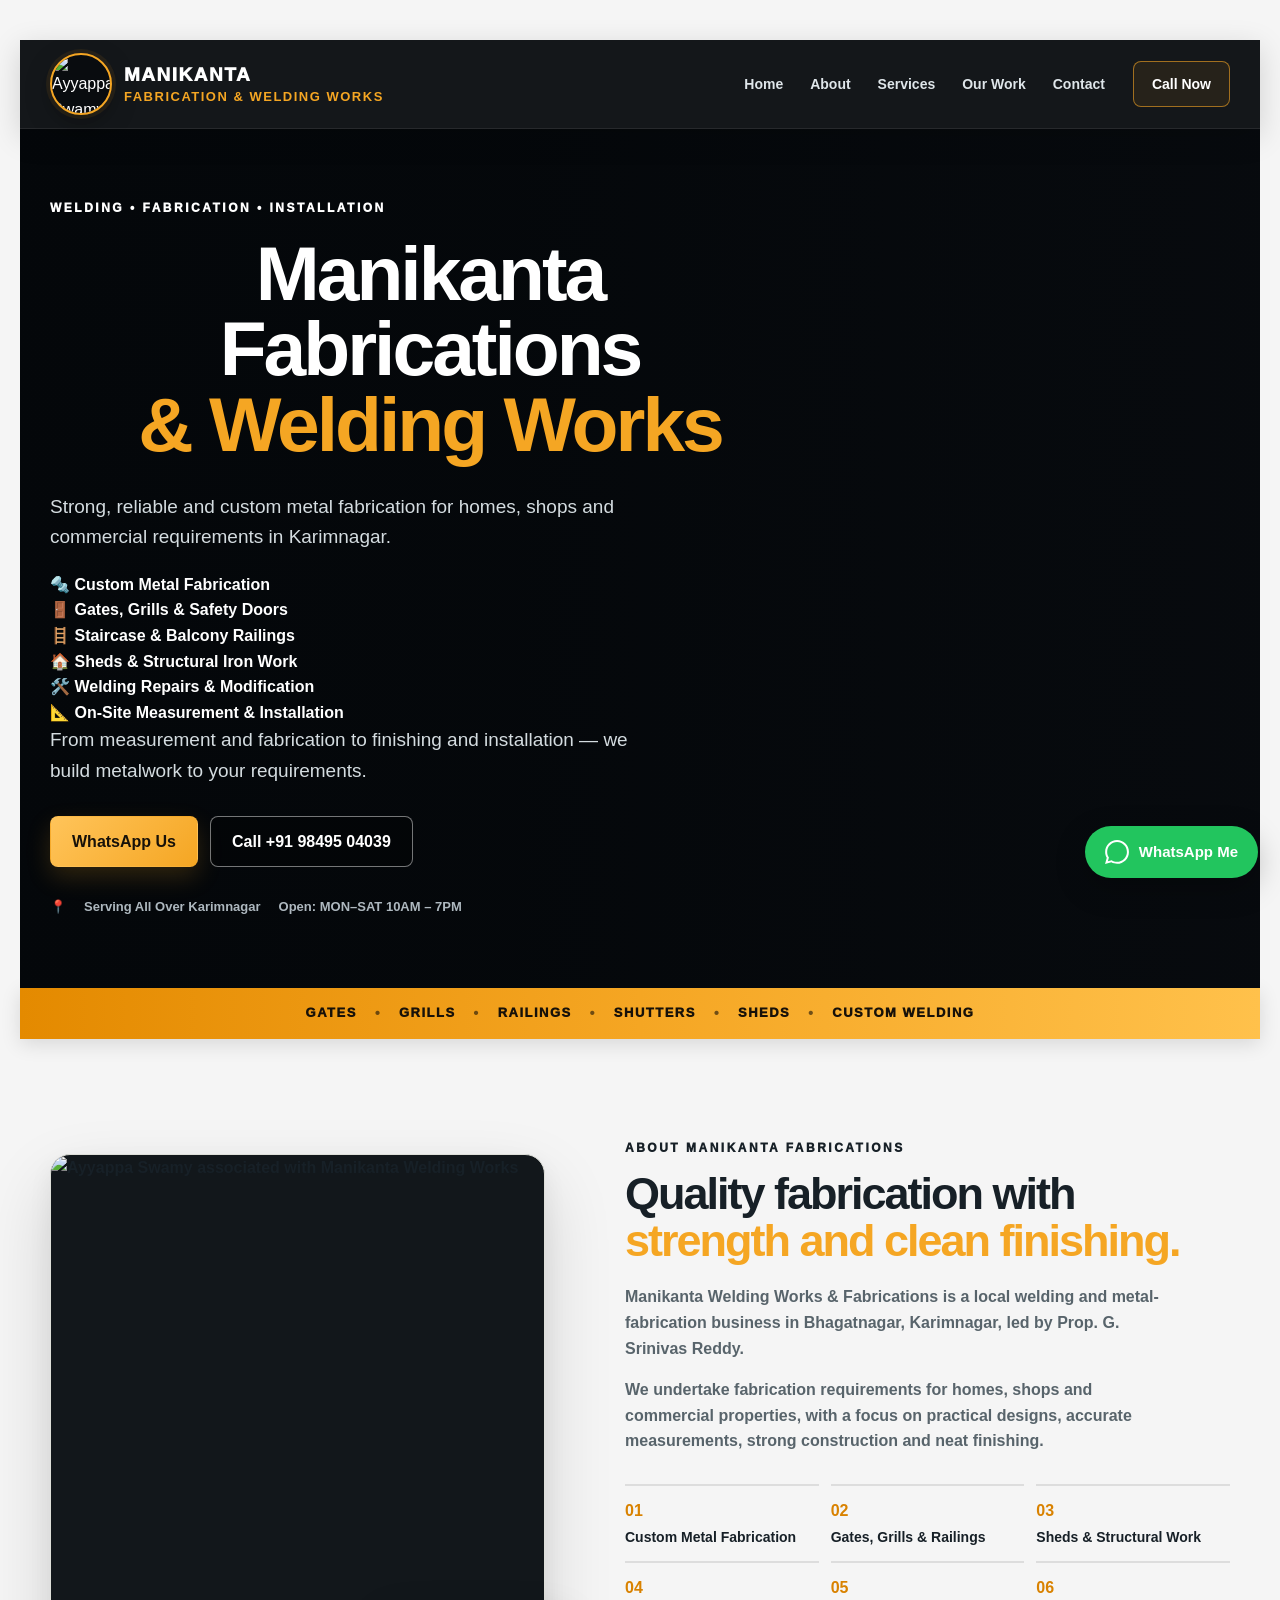
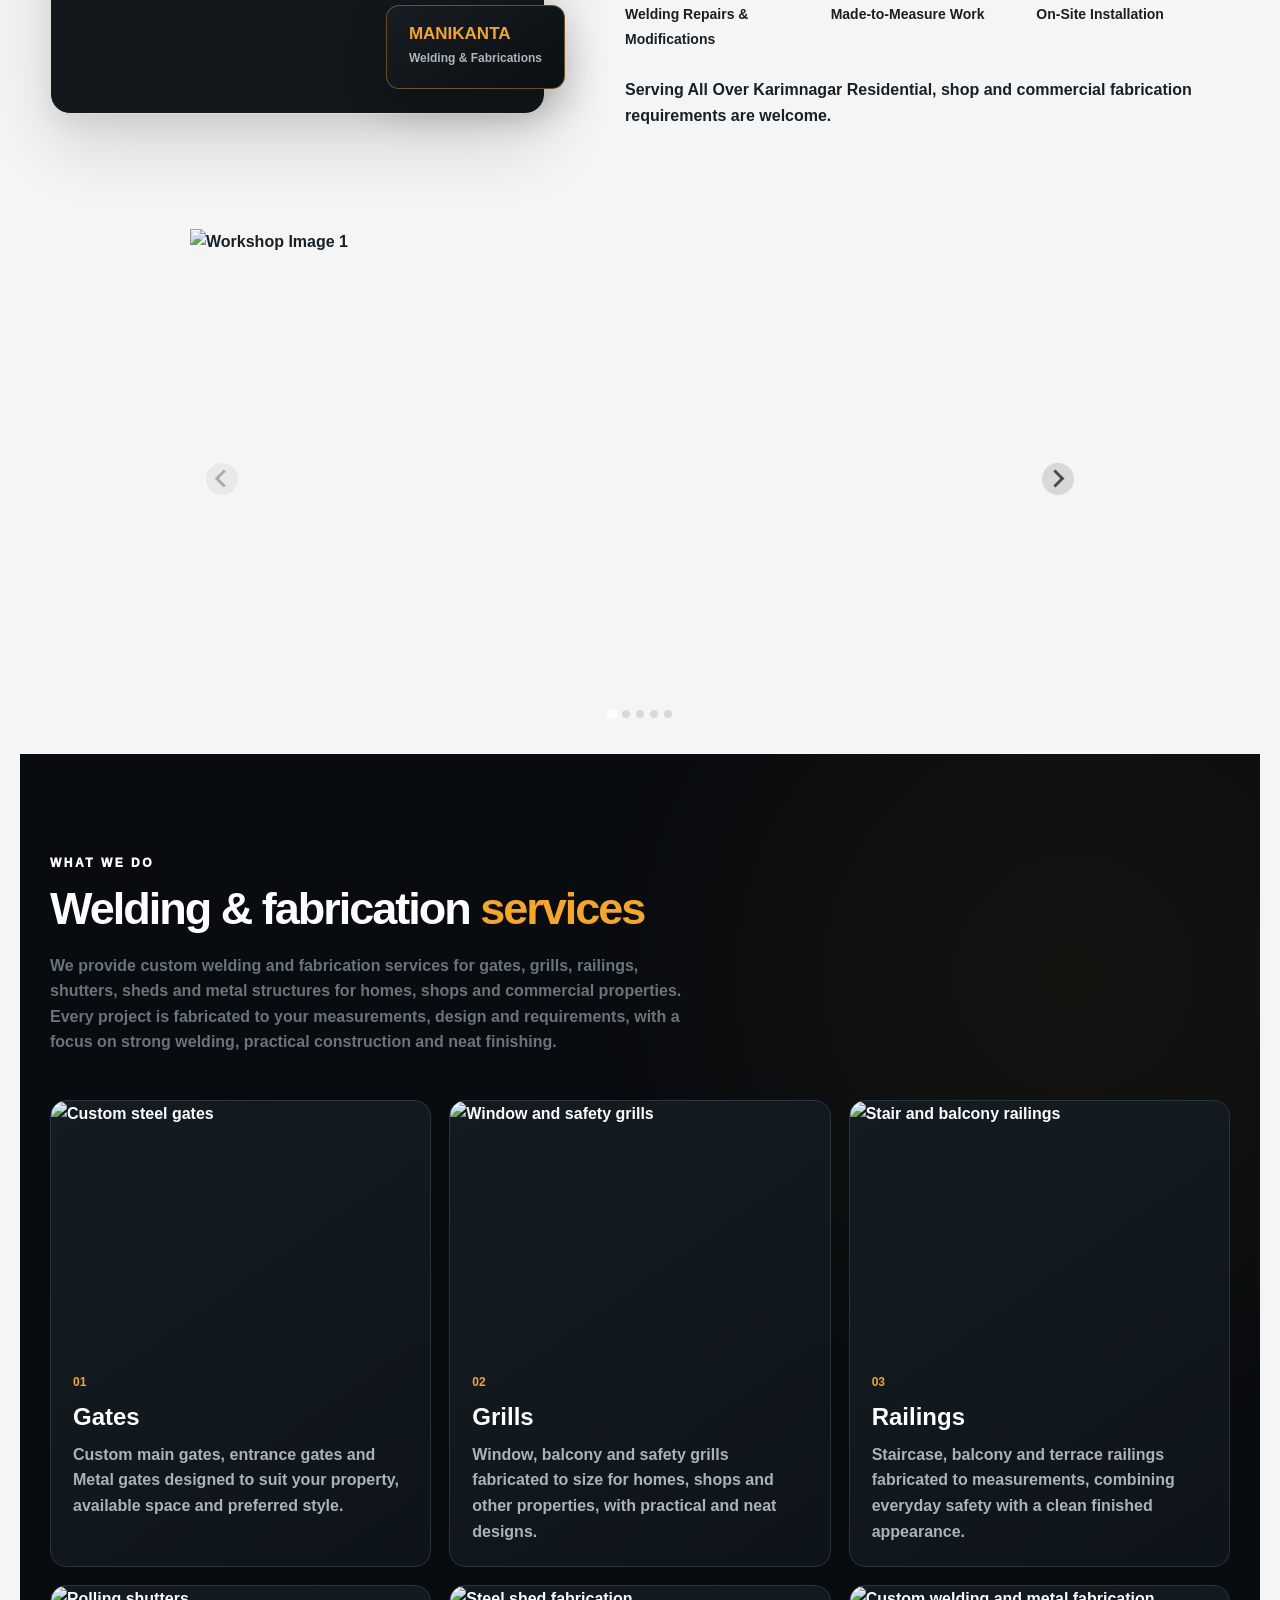
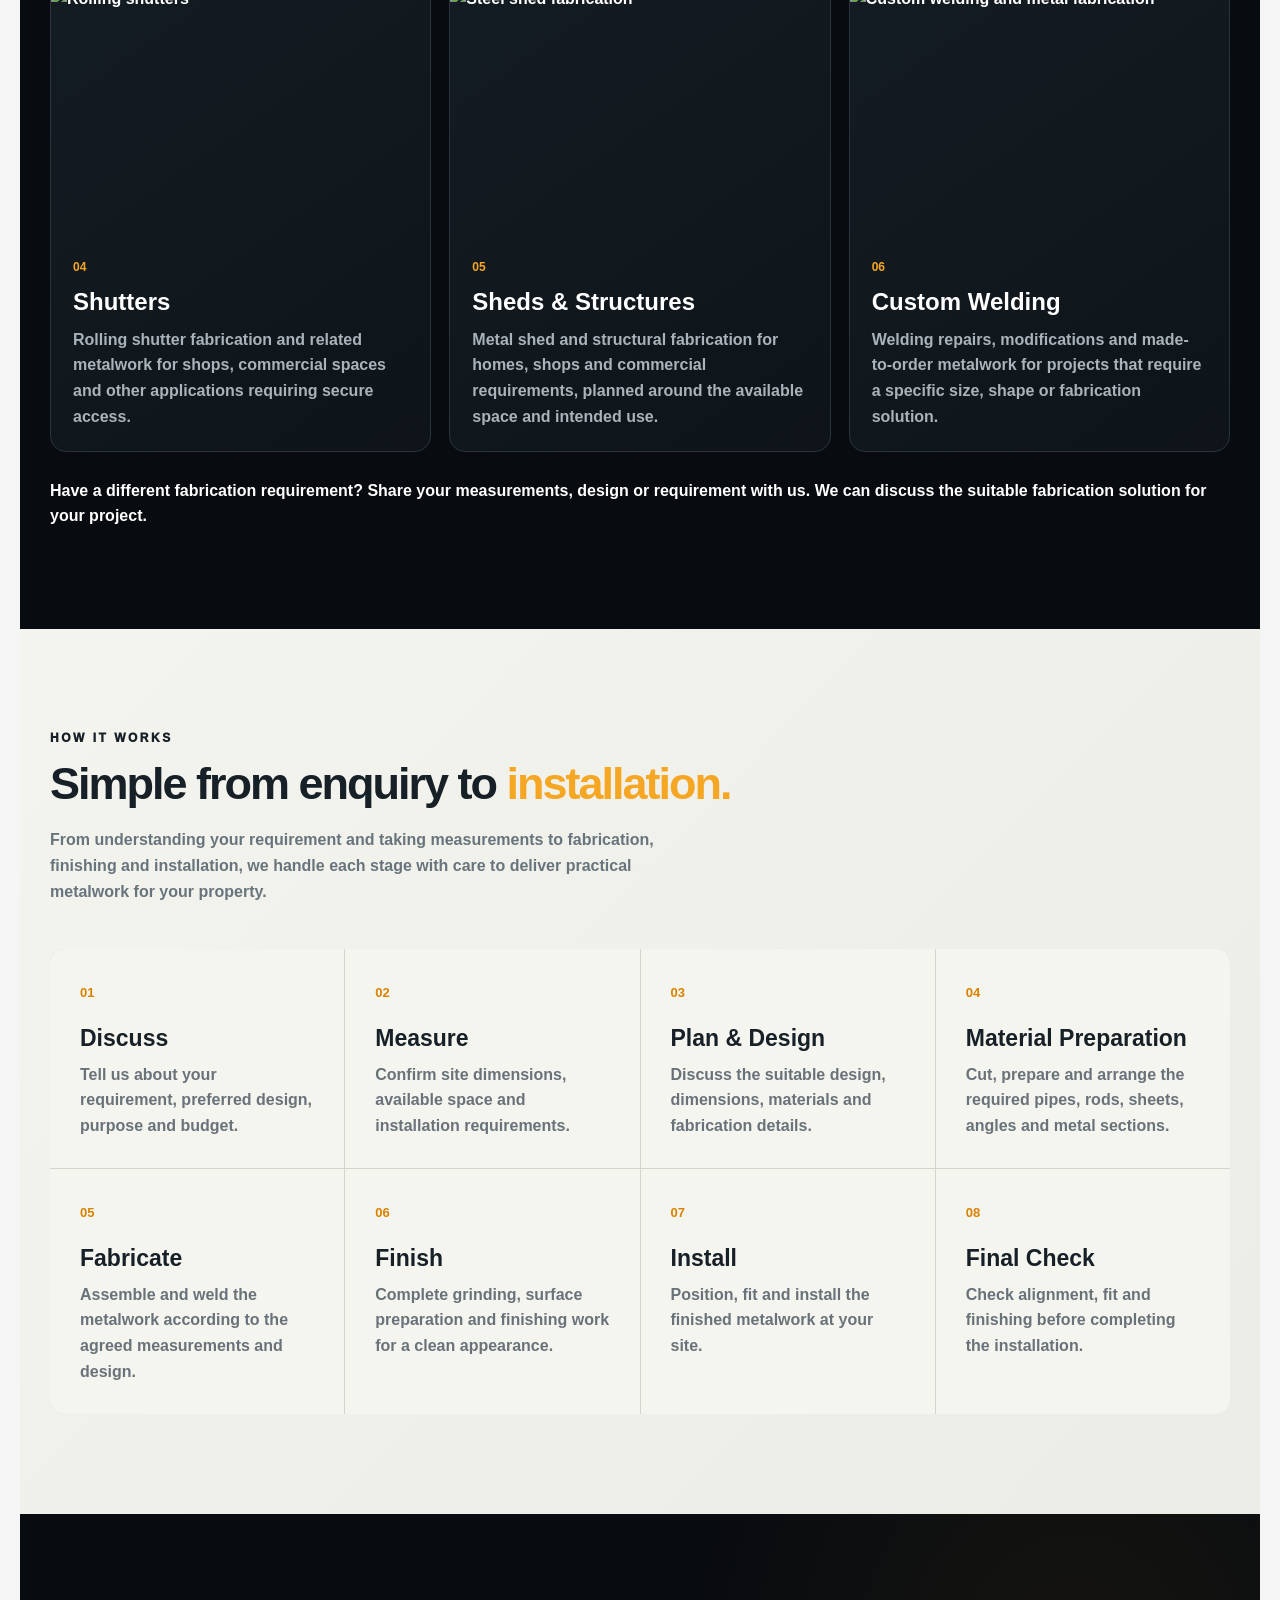
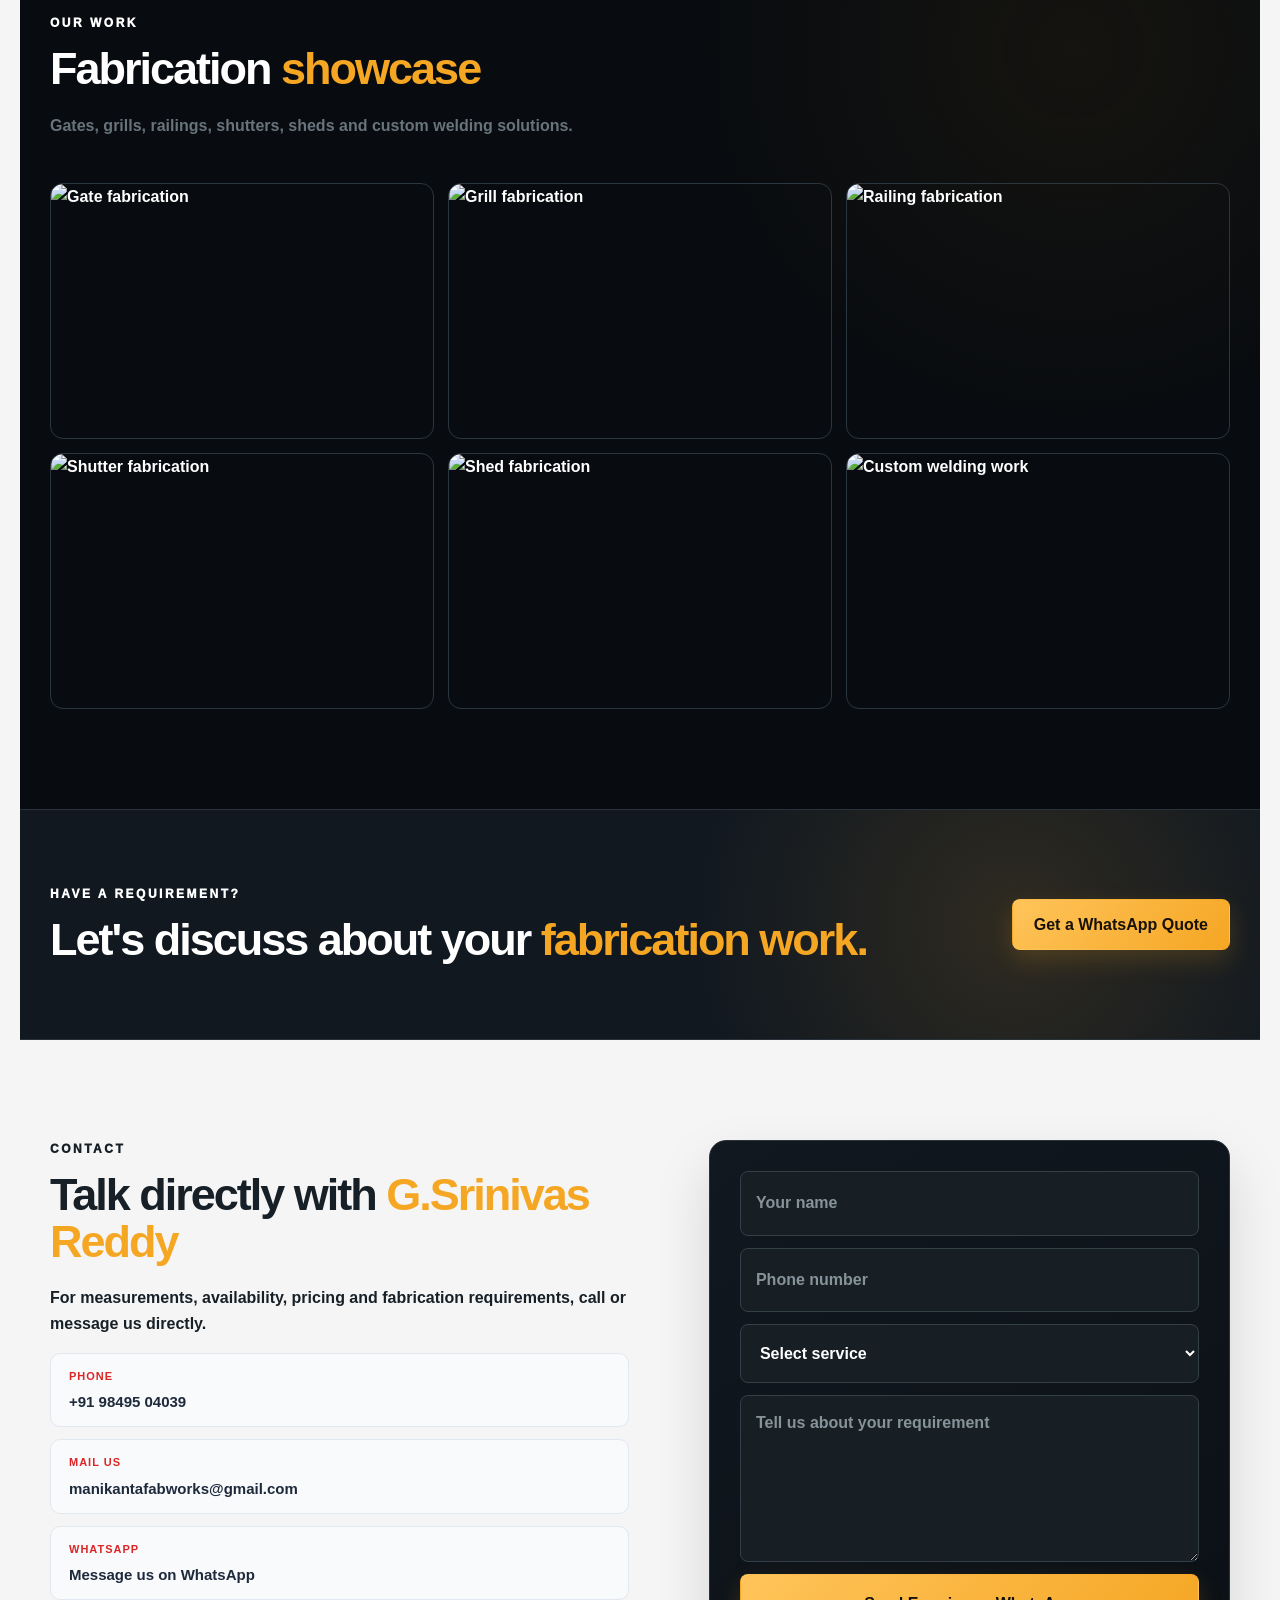
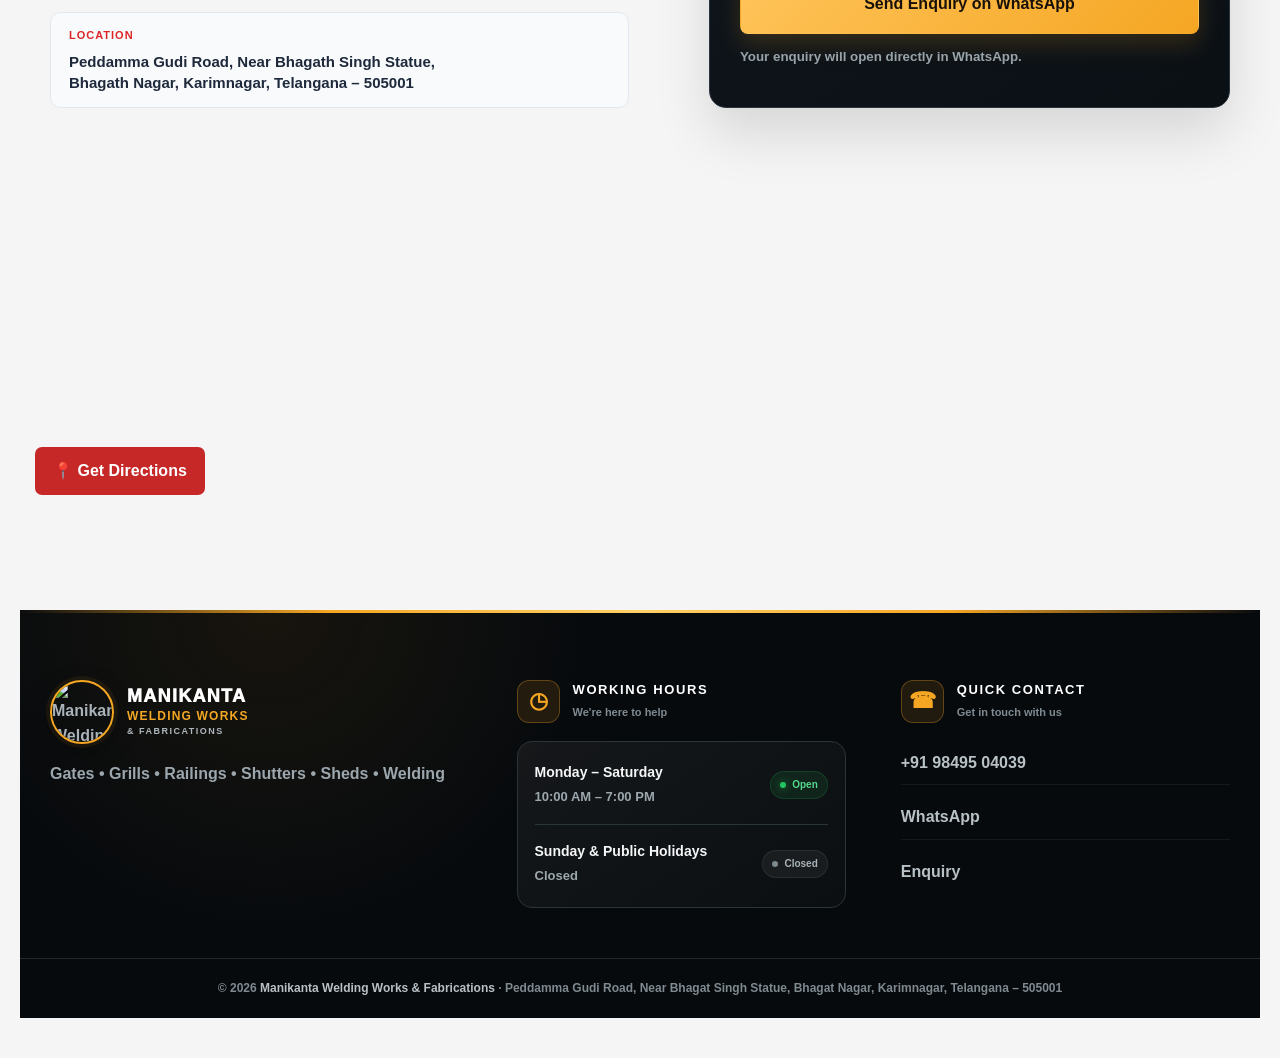
==== index.html @ 5ab590aa "Upload Manikanta Fabrications website Upload Manikanta Fabrications website" ====
<!doctype html>
<html lang="en">
<head>
  <meta charset="utf-8">
  <meta name="viewport" content="width=device-width, initial-scale=1">

  <title>Manikanta Fabrications & Welding Works  | Karimnagar</title>

  <meta
    name="description"
    content="Manikanta Welding Works & Fabrications, Bhagatnagar, Karimnagar. Gates, grills, railings, shutters, sheds and custom welding work. Call +91 98495 04039."
  >

  <meta name="theme-color" content="#080b0f">

  <link rel="icon" href="images/ayyappa-logo.jpg">
  <link rel="preload" as="image" href="images/hero-welding.PNG">
  <link rel="stylesheet" href="style.css">
   
   <!-- Splide JS & CSS -->
  
    <link
        rel="stylesheet"
        href="https://cdn.jsdelivr.net/npm/@splidejs/splide@4.1.4/dist/css/splide.min.css"
    >

    <style>

        body {
            margin: 0;
            padding: 40px 20px;
            font-family: Arial, sans-serif;
            background: #f5f5f5;
        }

        h1 {
            text-align: center;
            margin-bottom: 30px;
        }

        #shop-carousel {
            max-width: 900px;
            margin: 0 auto;
        }

        #shop-carousel .splide__slide img {
            width: 100%;
            height: 500px;
            object-fit: cover;
            display: block;
        }

    </style>
	
</head>

<body>

<!-- ================= HEADER ================= -->

<header class="header" id="top">

  <div class="container nav-wrap">

    <a class="brand" href="#home" aria-label="Manikanta Welding Works and Fabrications">

      <div class="brand-logo">
        <img
          src="images/ayyappa-logo.jpg"
          alt="Ayyappa Swamy - Manikanta Welding Works"
        >
      </div>

      <div class="brand-text">
        <strong>MANIKANTA</strong>
        <span>FABRICATION & WELDING WORKS</span>      
      </div>

    </a>

    <nav class="nav" id="nav">
      <a href="#home">Home</a>
      <a href="#about">About</a>
      <a href="#services">Services</a>
      <a href="#work">Our Work</a>
      <a href="#contact">Contact</a>
    </nav>

    <a class="nav-call" href="tel:+919849504039">
      Call Now
    </a>

    <button
      class="menu"
      id="menu"
      aria-label="Open menu"
      aria-expanded="false"
    >
      ☰
    </button>

  </div>

</header>


<!-- ================= MAIN ================= -->

<main>

<!-- ================= HERO ================= -->

<section class="hero" id="home">

  <div class="hero-bg"></div>
  <div class="hero-shade"></div>

  <div class="container hero-content">

    <div class="hero-copy">

      <div class="eyebrow">
  WELDING • FABRICATION • INSTALLATION
</div>

<h1>
  Manikanta Fabrications
  <br>
  <span>& Welding Works</span>
</h1>

<p>
  Strong, reliable and custom metal fabrication for homes,
  shops and commercial requirements in Karimnagar.
</p>

<div class="hero-features">

  <div class="hero-feature">
    <span>🔩</span>
    <strong>Custom Metal Fabrication</strong>
  </div>

  <div class="hero-feature">
    <span>🚪</span>
    <strong>Gates, Grills & Safety Doors</strong>
  </div>

  <div class="hero-feature">
    <span>🪜</span>
    <strong>Staircase & Balcony Railings</strong>
  </div>

  <div class="hero-feature">
    <span>🏠</span>
    <strong>Sheds & Structural Iron Work</strong>
  </div>

  <div class="hero-feature">
    <span>🛠️</span>
    <strong>Welding Repairs & Modification</strong>
  </div>

  <div class="hero-feature">
    <span>📐</span>
    <strong>On-Site Measurement & Installation</strong>
  </div>

</div>

<p class="hero-note">
  From measurement and fabrication to finishing and installation —
  we build metalwork to your requirements.
</p>

      <div class="actions">

        <a
          class="btn primary"
          href="https://wa.me/919849504039?text=Hello%20Manikanta%20Welding%20Works%20%26%20Fabrications%2C%20I%20would%20like%20to%20discuss%20a%20fabrication%20requirement."
          target="_blank"
          rel="noopener"
        >
          WhatsApp Us
        </a>

        <a
          class="btn ghost"
          href="tel:+919849504039"
        >
          Call +91 98495 04039
        </a>

      </div>

      <div class="hero-meta">
	   <span>📍</span>
        <strong>Serving All Over Karimnagar</strong>        
         <strong>Open: MON–SAT 10AM – 7PM</span>
      </div>
	  

    </div>

  </div>

</section>


<!-- ================= SERVICE STRIP ================= -->

<section class="service-strip">

  <div class="container strip-inner">

    <span>GATES</span>
    <i>•</i>

    <span>GRILLS</span>
    <i>•</i>

    <span>RAILINGS</span>
    <i>•</i>

    <span>SHUTTERS</span>
    <i>•</i>

    <span>SHEDS</span>
    <i>•</i>

    <span>CUSTOM WELDING</span>

  </div>

</section>


<!-- ================= ABOUT ================= -->
<section class="section about" id="about">

  <div class="container about-grid">

    <div class="about-art">

      <div class="art-frame">
        <img
          src="images/ayyappa-logo.jpg"
          alt="Ayyappa Swamy associated with Manikanta Welding Works"
          loading="lazy"
        >
      </div>

      <div class="est-badge">
        <b>MANIKANTA</b>
        <span>Welding & Fabrications</span>
      </div>

    </div>


    <div class="about-copy">

      <p class="kicker">
        ABOUT MANIKANTA FABRICATIONS
      </p>

      <h2>
        Quality fabrication with
        <span>strength and clean finishing.</span>
      </h2>

      <p>
        <strong>Manikanta Welding Works & Fabrications</strong>
        is a local welding and metal-fabrication business in
        Bhagatnagar, Karimnagar, led by
        <strong>Prop. G. Srinivas Reddy.</strong>
      </p>

      <p>
        We undertake fabrication requirements for homes, shops
        and commercial properties, with a focus on practical
        designs, accurate measurements, strong construction
        and neat finishing.
      </p>

      <div class="facts">

        <div>
          <b>01</b>
          <span>Custom Metal Fabrication</span>
        </div>

        <div>
          <b>02</b>
          <span>Gates, Grills & Railings</span>
        </div>

        <div>
          <b>03</b>
          <span>Sheds & Structural Work</span>
        </div>

        <div>
          <b>04</b>
          <span>Welding Repairs & Modifications</span>
        </div>

        <div>
          <b>05</b>
          <span>Made-to-Measure Work</span>
        </div>

        <div>
          <b>06</b>
          <span>On-Site Installation</span>
        </div>

      </div>
	  
	  <br/>

      <div class="about-highlight">
        <strong>Serving All Over Karimnagar</strong>
        <span>
          Residential, shop and commercial fabrication
          requirements are welcome.
        </span>
      </div>

    </div>

  </div>

</section>

<!-- ================= carousel splide__slide SECTION ================= -->
 <section
        id="shop-carousel"
        class="splide"
        aria-label="Workshop Images"
    >

        <div class="splide__track">

            <ul class="splide__list">

                <li class="splide__slide">
                    <img
                        src="images/shop-1.png"
                        alt="Workshop Image 1"
                    >
                </li>

                <li class="splide__slide">
                    <img
                        src="images/shop-2.png"
                        alt="Workshop Image 2"
                    >
                </li>

                <li class="splide__slide">
                    <img
                        src="images/shop-3.png"
                        alt="Workshop Image 3"
                    >
                </li>
				
				  <li class="splide__slide">
                    <img
                        src="images/shop-4.png"
                        alt="Workshop Image 4"
                    >
                </li>
				
				  <li class="splide__slide">
                    <img
                        src="images/shop-5.jpg"
                        alt="Workshop Image 5"
                    >
                </li>

            </ul>

        </div>

    </section>
<!-- ================= WORK ================= -->
<br/>
<!-- ================= SERVICES ================= -->
<section class="section dark" id="services">

  <div class="container">

    <div class="heading">

      <p class="kicker">
        WHAT WE DO
      </p>

      <h2>
        Welding & fabrication
        <span>services</span>
      </h2>

     <p>
	  We provide custom welding and fabrication services for gates, grills,
	  railings, shutters, sheds and metal structures for homes, shops and
	  commercial properties. Every project is fabricated to your measurements,
	  design and requirements, with a focus on strong welding, practical
	  construction and neat finishing.
	</p>

    </div>


    <div class="cards">

      <article class="card">

        <img
          src="images/gates.png"
          alt="Custom steel gates"
          loading="lazy"
        >

        <div>
          <span>01</span>
          <h3>Gates</h3>

          <p>
            Custom main gates, entrance gates and Metal gates designed
            to suit your property, available space and preferred style.
          </p>
        </div>

      </article>


      <article class="card">

        <img
          src="images/grills.png"
          alt="Window and safety grills"
          loading="lazy"
        >

        <div>
          <span>02</span>
          <h3>Grills</h3>

          <p>
            Window, balcony and safety grills fabricated to size for
            homes, shops and other properties, with practical and neat
            designs.
          </p>
        </div>

      </article>


      <article class="card">

        <img
          src="images/railings.png"
          alt="Stair and balcony railings"
          loading="lazy"
        >

        <div>
          <span>03</span>
          <h3>Railings</h3>

          <p>
            Staircase, balcony and terrace railings fabricated to
            measurements, combining everyday safety with a clean
            finished appearance.
          </p>
        </div>

      </article>


      <article class="card">

        <img
          src="images/shutters.png"
          alt="Rolling shutters"
          loading="lazy"
        >

        <div>
          <span>04</span>
          <h3>Shutters</h3>

          <p>
            Rolling shutter fabrication and related metalwork for
            shops, commercial spaces and other applications requiring
            secure access.
          </p>
        </div>

      </article>


      <article class="card">

        <img
          src="images/shed.png"
          alt="Steel shed fabrication"
          loading="lazy"
        >

        <div>
          <span>05</span>
          <h3>Sheds & Structures</h3>

          <p>
            Metal shed and structural fabrication for homes, shops
            and commercial requirements, planned around the available
            space and intended use.
          </p>
        </div>

      </article>


      <article class="card">

        <img
          src="images/custom.png"
          alt="Custom welding and metal fabrication"
          loading="lazy"
        >

        <div>
          <span>06</span>
          <h3>Custom Welding</h3>

          <p>
            Welding repairs, modifications and made-to-order metalwork
            for projects that require a specific size, shape or
            fabrication solution.
          </p>
        </div>

      </article>

    </div>
	
<br/>

    <div class="services-note">

      <strong>Have a different fabrication requirement?</strong>

      <span>
        Share your measurements, design or requirement with us.
        We can discuss the suitable fabrication solution for your project.
      </span>

    </div>

  </div>

</section>

<!-- ================= PROCESS ================= -->
<section class="section process">

  <div class="container">

    <div class="heading">

      <p class="kicker">
        HOW IT WORKS
      </p>

      <h2>
        Simple from enquiry to
        <span>installation.</span>
      </h2>

      <p>
        From understanding your requirement and taking measurements to
        fabrication, finishing and installation, we handle each stage
        with care to deliver practical metalwork for your property.
      </p>

    </div>


    <div class="steps">

      <div>
        <b>01</b>
        <h3>Discuss</h3>
        <p>
          Tell us about your requirement, preferred design,
          purpose and budget.
        </p>
      </div>


      <div>
        <b>02</b>
        <h3>Measure</h3>
        <p>
          Confirm site dimensions, available space and
          installation requirements.
        </p>
      </div>


      <div>
        <b>03</b>
        <h3>Plan & Design</h3>
        <p>
          Discuss the suitable design, dimensions, materials
          and fabrication details.
        </p>
      </div>


      <div>
        <b>04</b>
        <h3>Material Preparation</h3>
        <p>
          Cut, prepare and arrange the required pipes,
          rods, sheets, angles and metal sections.
        </p>
      </div>


      <div>
        <b>05</b>
        <h3>Fabricate</h3>
        <p>
          Assemble and weld the metalwork according to the
          agreed measurements and design.
        </p>
      </div>


      <div>
        <b>06</b>
        <h3>Finish</h3>
        <p>
          Complete grinding, surface preparation and
          finishing work for a clean appearance.
        </p>
      </div>


      <div>
        <b>07</b>
        <h3>Install</h3>
        <p>
          Position, fit and install the finished metalwork
          at your site.
        </p>
      </div>


      <div>
        <b>08</b>
        <h3>Final Check</h3>
        <p>
          Check alignment, fit and finishing before
          completing the installation.
        </p>
      </div>

    </div>

  </div>

</section>

<!------------------!>

<section class="section dark work" id="work">

  <div class="container">

    <div class="heading">

      <p class="kicker">
        OUR WORK
      </p>

      <h2>
        Fabrication
        <span>showcase</span>
      </h2>

      <p>
        Gates, grills, railings, shutters, sheds and custom
        welding solutions.
      </p>

    </div>


    <div class="gallery">

      <img src="images/Gate Fabrication.jpg" alt="Gate fabrication">
      <img src="images/Grill Fabrication.jpg" alt="Grill fabrication">
      <img src="images/Railing Fabrication.jpg" alt="Railing fabrication">
      <img src="images/Shutter Fabrication.jpg" alt="Shutter fabrication">
      <img src="images/Shed Fabrication.jpg" alt="Shed fabrication">
      <img src="images/Custom Welding Solutions.jpg" alt="Custom welding work">

    </div>

  </div>

</section>


<!-- ================= CTA ================= -->

<section class="cta">

  <div class="container cta-inner">

    <div>

      <p class="kicker">
        HAVE A REQUIREMENT?
      </p>

      <h2>
        Let's discuss about your
        <span>fabrication work.</span>
      </h2>

    </div>

    <a
      class="btn primary"
      href="https://wa.me/919849504039?text=Hello%20Manikanta%20Welding%20Works%20%26%20Fabrications%2C%20I%20would%20like%20a%20quote."
      target="_blank"
      rel="noopener"
    >
      Get a WhatsApp Quote
    </a>

  </div>

</section>


<!-- ================= CONTACT ================= -->

<section class="section contact" id="contact">

  <div class="container contact-grid">

    <div>

      <p class="kicker">
        CONTACT
      </p>

      <h2>
        Talk directly with
        <span>G.Srinivas Reddy</span>
      </h2>

      <p>
        For measurements, availability, pricing and fabrication
        requirements, call or message us directly.
      </p>


			<div class="contact-list">

		  <!-- PHONE -->
		  <a href="tel:+919849504039">
			<small>PHONE</small>
			<b>+91 98495 04039</b>
		  </a>

		<!-- MAIL US -->
		<a href="https://mail.google.com/mail/?view=cm&fs=1&to=manikantafabworks@gmail.com"
		   target="_blank"
		   rel="noopener noreferrer">
		  <small>MAIL US</small>
		  <b>manikantafabworks@gmail.com</b>
		</a>
		  <!-- WHATSAPP -->
		  <a href="https://wa.me/919849504039" target="_blank" rel="noopener">
			<small>WHATSAPP</small>
			<b>Message us on WhatsApp</b>
		  </a>
		
		 <!-- LOCATION -->
			<a
			  href="https://www.google.com/maps/place/Manikanta+welding+works/@18.4269201,79.1239716,17z/data=!3m1!4b1!4m6!3m5!1s0x3bccd9006fac0049:0x6316a19390da93e2!8m2!3d18.4269201!4d79.1239716!16s%2Fg%2F11x63q9znp?entry=ttu&g_ep=EgoyMDI2MDkyMi4wIKXMDSoASAFQAw%3D%3D"
			  target="_blank"
			  rel="noopener noreferrer"
			>
			  <small>LOCATION</small>

			  <b>
				Peddamma Gudi Road, Near Bhagath Singh Statue,<br>
				Bhagath Nagar, Karimnagar, Telangana – 505001
			  </b>
			</a>

		</div>

    </div>

    <form class="form" id="quoteForm">

      <input
        id="name"
        type="text"
        required
        placeholder="Your name"
      >

      <input
        id="phone"
        type="tel"
        required
        placeholder="Phone number"
      >

      <select id="service">

        <option value="">
          Select service
        </option>

        <option>Gate fabrication</option>
        <option>Grills</option>
        <option>Railings</option>
        <option>Shutters</option>
        <option>Sheds / structures</option>
        <option>Custom welding</option>

      </select>

      <textarea
        id="message"
        rows="5"
        placeholder="Tell us about your requirement"
      ></textarea>

      <button
        class="btn primary"
        type="submit"
      >
        Send Enquiry on WhatsApp
      </button>

      <small>
        Your enquiry will open directly in WhatsApp.
      </small>

    </form>

  </div>

<div class="map-box">

  <iframe
    src="https://www.google.com/maps?q=18.4269201,79.1239716&z=17&output=embed"
    width="100%"
    height="300"
    style="border:0;"
    allowfullscreen=""
    loading="lazy"
    referrerpolicy="no-referrer-when-downgrade">
  </iframe>

  <a
    class="directions-btn"
    href="https://www.google.com/maps/dir/?api=1&destination=18.4269201,79.1239716"
    target="_blank"
    rel="noopener noreferrer">
    📍 Get Directions
  </a>

</div>

</section>

</main>


<!-- ================= FOOTER ================= -->

<footer class="footer">

  <div class="container footer-grid">

    <!-- BRAND -->
    <div>

      <div class="footer-brand">
        <img src="images/ayyappa-logo.jpg" alt="Manikanta Welding Works & Fabrications">

        <div>
          <strong>MANIKANTA</strong>
          <span>WELDING WORKS</span>
          <small>& FABRICATIONS</small>
        </div>
      </div>

      <p class="footer-description">
        Gates • Grills • Railings • Shutters • Sheds • Welding
      </p>

    </div>


    <!-- WORKING HOURS -->
    <div class="footer-hours">

      <div class="footer-section-title">
        <div class="hours-icon">◷</div>

        <div>
          <b>WORKING HOURS</b>
          <small>We're here to help</small>
        </div>
      </div>

      <div class="hours-card">

        <div class="hours-row">
          <div>
            <strong>Monday – Saturday</strong>
            <span>10:00 AM – 7:00 PM</span>
          </div>

          <span class="status open-status">
            <i></i>
            Open
          </span>
        </div>

        <div class="hours-divider"></div>

        <div class="hours-row">
          <div>
            <strong>Sunday & Public Holidays</strong>
            <span>Closed</span>
          </div>

          <span class="status closed-status">
            <i></i>
            Closed
          </span>
        </div>

      </div>

    </div>


    <!-- CONTACT -->
    <div>

      <div class="footer-section-title">
        <div class="hours-icon">☎</div>

        <div>
          <b>QUICK CONTACT</b>
          <small>Get in touch with us</small>
        </div>
      </div>

      <div class="footer-contact">

        <a href="tel:+919849504039">
          +91 98495 04039
        </a>

        <a
          href="https://wa.me/919849504039"
          target="_blank"
          rel="noopener">
          WhatsApp
        </a>

        <a href="#contact">
          Enquiry
        </a>

      </div>

    </div>

  </div>


  <div class="copyright">
    © 2026 <strong>Manikanta Welding Works & Fabrications</strong>
    · Peddamma Gudi Road, Near Bhagat Singh Statue,
    Bhagat Nagar, Karimnagar, Telangana – 505001
  </div>

</footer>


<!-- ================= FLOATING WHATSAPP ================= -->

<a
  class="float-wa"
  href="https://wa.me/919849504039"
  target="_blank"
  rel="noopener"
  aria-label="WhatsApp"
>
  <svg width="24" height="24" fill="currentColor" viewBox="0 0 24 24">
    <path d="M.057 24l1.687-6.163c-1.041-1.804-1.588-3.849-1.587-5.946.003-6.556 5.338-11.891 11.893-11.891 3.181.001 6.167 1.24 8.413 3.488 2.245 2.248 3.481 5.236 3.48 8.414-.003 6.557-5.338 11.892-11.893 11.892-1.99-.001-3.951-.5-5.688-1.448l-6.305 1.654zm6.597-3.807c1.676.995 3.276 1.591 5.392 1.592 5.448 0 9.886-4.434 9.889-9.885.002-5.462-4.415-9.89-9.881-9.892-5.452 0-9.887 4.434-9.889 9.884-.001 2.225.651 3.891 1.746 5.634l-.999 3.648 3.742-.981z"/>
  </svg>
  <span>WhatsApp Me</span>
</a>


<script src="script.js"></script>



    <!-- Splide JS -->
    <script src="https://cdn.jsdelivr.net/npm/@splidejs/splide@4.1.4/dist/js/splide.min.js"></script>


    <script>

        document.addEventListener('DOMContentLoaded', function () {

            new Splide('#shop-carousel').mount();

        });

    </script>
	
	
</body>
</html>
---- style.css ----
/* =========================================================
   MANIKANTA WELDING WORKS & FABRICATIONS
   PREMIUM RESPONSIVE WEBSITE CSS
   ========================================================= */

:root {
  --bg: #080b0f;
  --bg-soft: #0d1217;
  --panel: #111820;
  --panel-2: #17212a;

  --white: #ffffff;
  --text: #172027;
  --muted: #68747c;
  --muted-light: #aeb8bf;

  --line: #dfe3e5;
  --dark-line: #29343c;

  --orange: #f5a623;
  --orange-light: #ffc45a;
  --orange-dark: #d98200;

  --gold: #f7c85b;

  --green: #22c55e;

  --max: 1180px;
}


/* =========================================================
   RESET
   ========================================================= */

*,
*::before,
*::after {
  box-sizing: border-box;
}

html {
  scroll-behavior: smooth;
  scroll-padding-top: 90px;
}

body {
  margin: 0;
  background: #f7f7f4;
  color: var(--text);
  font-family:
    Inter,
    system-ui,
    -apple-system,
    BlinkMacSystemFont,
    "Segoe UI",
    Arial,
    sans-serif;
  line-height: 1.6;
}

body,
button,
input,
select,
textarea {
  font-family: inherit;
}

img {
  max-width: 100%;
  height: auto;
}

a {
  color: inherit;
  text-decoration: none;
}

button {
  font: inherit;
}

.container {
  width: min(var(--max), calc(100% - 40px));
  margin-inline: auto;
}


/* =========================================================
   HEADER
   ========================================================= */

.header {
  position: sticky;
  top: 0;
  z-index: 100;
  background: rgba(6, 9, 12, 0.94);
  backdrop-filter: blur(18px);
  -webkit-backdrop-filter: blur(18px);
  border-bottom: 1px solid rgba(255, 255, 255, 0.08);
  box-shadow: 0 8px 30px rgba(0, 0, 0, 0.15);
}

.nav-wrap {
  min-height: 88px;
  display: flex;
  align-items: center;
  gap: 28px;
}


/* =========================================================
   BRAND / LOGO
   ========================================================= */

.brand {
  display: flex;
  align-items: center;
  gap: 12px;
  min-width: 300px;
  color: #fff;
}

.brand-logo {
  width: 62px;
  height: 62px;
  flex: 0 0 62px;
  border-radius: 50%;
  overflow: hidden;
  background: #090c0f;
  border: 2px solid var(--orange);
  box-shadow:
    0 0 0 4px rgba(245, 166, 35, 0.08),
    0 8px 25px rgba(0, 0, 0, 0.35);
  display: flex;
  align-items: center;
  justify-content: center;
}

.brand-logo img {
  width: 100%;
  height: 100%;
  object-fit: cover;
  object-position: center;
  display: block;
}


/* BUSINESS NAME */

.brand-text {
  display: flex;
  flex-direction: column;
  line-height: 1.05;
  white-space: nowrap;
}

.brand-text strong {
  color: #fff;
  font-size: 19px;
  font-weight: 950;
  letter-spacing: 1.5px;
}

.brand-text span {
  color: var(--orange);
  font-size: 13px;
  font-weight: 900;
  letter-spacing: 1.5px;
  margin-top: 5px;
}

.brand-text small {
  color: #c3ccd1;
  font-size: 10px;
  font-weight: 800;
  letter-spacing: 2px;
  margin-top: 4px;
}


/* =========================================================
   NAVIGATION
   ========================================================= */

.nav {
  margin-left: auto;
  display: flex;
  align-items: center;
  gap: 27px;
  color: #dfe6ea;
  font-size: 14px;
  font-weight: 800;
}

.nav a {
  position: relative;
  padding: 8px 0;
  transition: color 0.25s ease;
}

.nav a::after {
  content: "";
  position: absolute;
  left: 0;
  bottom: 0;
  width: 0;
  height: 2px;
  background: var(--orange);
  transition: width 0.25s ease;
}

.nav a:hover {
  color: var(--orange);
}

.nav a:hover::after {
  width: 100%;
}


/* CALL BUTTON */

.nav-call {
  border: 1px solid rgba(245, 166, 35, 0.6);
  background: rgba(245, 166, 35, 0.08);
  color: #fff;
  padding: 11px 18px;
  border-radius: 8px;
  font-weight: 900;
  font-size: 14px;
  white-space: nowrap;
  transition: 0.25s ease;
}

.nav-call:hover {
  background: var(--orange);
  border-color: var(--orange);
  color: #111;
  transform: translateY(-2px);
}


/* MOBILE MENU */

.menu {
  display: none;
  background: transparent;
  border: 0;
  color: #fff;
  font-size: 29px;
  cursor: pointer;
  padding: 4px;
}


/* =========================================================
   HERO
   ========================================================= */

.hero {
  min-height: 700px;
  position: relative;
  overflow: hidden;
  background: #080b0f;
  color: #fff;
}

.hero-bg {
  position: absolute;
  inset: 0;
  background: url("../images/hero-welding.svg") center / cover no-repeat;
  transform: scale(1.01);
}

.hero-shade {
  position: absolute;
  inset: 0;
  background:
    linear-gradient(
      90deg,
      rgba(4, 7, 10, 0.98) 0%,
      rgba(4, 7, 10, 0.88) 40%,
      rgba(4, 7, 10, 0.48) 72%,
      rgba(4, 7, 10, 0.2) 100%
    );
}

.hero-content {
  position: relative;
  min-height: 700px;
  display: flex;
  align-items: center;
}

.hero-copy {
  max-width: 760px;
  padding: 70px 0;
}

.eyebrow,
.kicker {
  font-size: 12px;
  letter-spacing: 2.5px;
  font-weight: 950;
  color: var(--metal);
}

h1,
h2,
h3,
p {
  margin-top: 0;
}

h1 {
  font-size: clamp(44px, 6vw, 78px);
  line-height: 0.98;
  letter-spacing: -3px;
  margin: 18px 0 25px;
}

h1 span,
h2 span {
  color: var(--orange);
}

.hero-copy > p {
  font-size: 19px;
  color: #d4dce0;
  max-width: 620px;
}

.actions {
  display: flex;
  gap: 12px;
  flex-wrap: wrap;
  margin: 30px 0;
}


/* =========================================================
   BUTTONS
   ========================================================= */

.btn {
  display: inline-flex;
  align-items: center;
  justify-content: center;
  min-height: 51px;
  padding: 0 21px;
  border-radius: 8px;
  font-weight: 900;
  border: 1px solid transparent;
  cursor: pointer;
  transition:
    transform 0.2s ease,
    background 0.2s ease,
    border-color 0.2s ease,
    box-shadow 0.2s ease;
}

.primary {
  background: linear-gradient(
    135deg,
    var(--orange-light),
    var(--orange)
  );
  color: #171109;
  box-shadow: 0 10px 25px rgba(245, 166, 35, 0.18);
}

.primary:hover {
  background: linear-gradient(
    135deg,
    #ffd276,
    var(--orange-light)
  );
  transform: translateY(-2px);
  box-shadow: 0 14px 32px rgba(245, 166, 35, 0.28);
}

.ghost {
  border-color: rgba(255, 255, 255, 0.45);
  color: #fff;
  background: rgba(0, 0, 0, 0.22);
}

.ghost:hover {
  border-color: var(--orange);
  color: var(--orange);
  background: rgba(245, 166, 35, 0.06);
}


/* =========================================================
   HERO META
   ========================================================= */

.hero-meta {
  display: flex;
  gap: 18px;
  flex-wrap: wrap;
  color: #aeb8bf;
  font-size: 13px;
}

.hero-meta span + span::before {
  content: "•";
  margin-right: 18px;
  color: var(--orange);
}


/* =========================================================
   SERVICE STRIP
   ========================================================= */

.service-strip {
  background:
    linear-gradient(
      90deg,
      #e48a00,
      var(--orange),
      #ffc14b
    );
  color: #171109;
  font-weight: 950;
  letter-spacing: 1.5px;
  box-shadow: 0 5px 20px rgba(0, 0, 0, 0.12);
}

.strip-inner {
  display: flex;
  justify-content: center;
  gap: 18px;
  flex-wrap: wrap;
  padding: 15px 0;
  font-size: 13px;
}

.strip-inner i {
  font-style: normal;
  opacity: 0.6;
}


/* =========================================================
   GENERAL SECTIONS
   ========================================================= */

.section {
  padding: 100px 0;
}


/* =========================================================
   ABOUT
   ========================================================= */

.about-grid {
  display: grid;
  grid-template-columns: 0.9fr 1.1fr;
  gap: 80px;
  align-items: center;
}

.about-art {
  position: relative;
}

.art-frame {
  height: 560px;
  border-radius: 20px;
  overflow: hidden;
  background: #12171b;
  border: 1px solid #dedfd9;
  box-shadow:
    0 30px 70px rgba(0, 0, 0, 0.14),
    0 10px 25px rgba(0, 0, 0, 0.06);
}

.art-frame img {
  width: 100%;
  height: 100%;
  object-fit: cover;
}

.est-badge {
  position: absolute;
  right: -20px;
  bottom: 25px;
  background:
    linear-gradient(
      145deg,
      #171d22,
      #0b0f13
    );
  color: #fff;
  padding: 18px 22px;
  border-radius: 13px;
  border: 1px solid rgba(245, 166, 35, 0.4);
  box-shadow: 0 18px 40px rgba(0, 0, 0, 0.25);
}

.est-badge b {
  font-size: 17px;
  color: var(--orange);
  display: block;
  line-height: 1.2;
}

.est-badge span {
  font-size: 12px;
  color: #adb6bc;
}

.about-copy h2,
.heading h2,
.contact h2,
.cta h2 {
  font-size: clamp(34px, 4vw, 45px);
  line-height: 1.05;
  letter-spacing: -2px;
  margin: 12px 0 20px;
}

.about-copy > p:not(.kicker) {
  color: #58646b;
  max-width: 540px;
}

.facts {
  display: grid;
  grid-template-columns: repeat(3, 1fr);
  gap: 12px;
  margin-top: 30px;
}

.facts div {
  border-top: 2px solid #ddd;
  padding-top: 12px;
}

.facts b {
  color: var(--orange-dark);
  display: block;
}

.facts span {
  font-weight: 800;
  font-size: 14px;
}


/* =========================================================
   DARK SECTIONS
   ========================================================= */

.dark {
  background:
    radial-gradient(
      circle at 85% 15%,
      rgba(245, 166, 35, 0.055),
      transparent 30%
    ),
    var(--bg);
  color: #fff;
}

.heading {
  max-width: 720px;
  margin-bottom: 45px;
}

.heading > p:last-child {
  color: var(--muted);
  max-width: 650px;
}


/* =========================================================
   SERVICE CARDS
   ========================================================= */

.cards {
  display: grid;
  grid-template-columns: repeat(3, 1fr);
  gap: 18px;
}

.card {
  background:
    linear-gradient(
      145deg,
      #141c23,
      #0e1419
    );
  border: 1px solid var(--dark-line);
  border-radius: 16px;
  overflow: hidden;
  transition:
    transform 0.25s ease,
    border-color 0.25s ease,
    box-shadow 0.25s ease;
}

.card:hover {
  transform: translateY(-6px);
  border-color: rgba(245, 166, 35, 0.5);
  box-shadow: 0 18px 40px rgba(0, 0, 0, 0.25);
}

.card img {
  width: 100%;
  display: block;
  aspect-ratio: 1.55;
  object-fit: cover;
}

.card > div {
  padding: 22px;
}

.card span {
  color: var(--orange);
  font-size: 12px;
  font-weight: 900;
}

.card h3 {
  font-size: 24px;
  margin: 5px 0;
}

.card p {
  color: #aab3b9;
  margin: 0;
}


/* =========================================================
   PROCESS
   ========================================================= */

.process {
  background:
    linear-gradient(
      135deg,
      #f4f4ef,
      #ecece6
    );
}

.steps {
  display: grid;
  grid-template-columns: repeat(4, 1fr);
  gap: 1px;
  background: #d4d4cd;
  border-radius: 14px;
  overflow: hidden;
}

.steps > div {
  background: #f5f5f0;
  padding: 30px;
  transition: 0.25s ease;
}

.steps > div:hover {
  background: #fff;
  box-shadow: inset 0 3px 0 var(--orange);
}

.steps b {
  color: var(--orange-dark);
  font-size: 13px;
}

.steps h3 {
  margin: 15px 0 5px;
  font-size: 23px;
}

.steps p {
  color: #697279;
  margin: 0;
}


/* =========================================================
   GALLERY
   ========================================================= */

.gallery {
  display: grid;
  grid-template-columns: repeat(3, 1fr);
  gap: 14px;
}

.gallery img {
  width: 100%;
  border-radius: 13px;
  display: block;
  aspect-ratio: 1.5;
  object-fit: cover;
  border: 1px solid #2c363e;
  transition:
    transform 0.25s ease,
    border-color 0.25s ease,
    box-shadow 0.25s ease;
}

.gallery img:hover {
  transform: translateY(-4px);
  border-color: rgba(245, 166, 35, 0.55);
  box-shadow: 0 15px 35px rgba(0, 0, 0, 0.25);
}


/* =========================================================
   CTA
   ========================================================= */

.cta {
  background:
    radial-gradient(
      circle at 80% 50%,
      rgba(245, 166, 35, 0.13),
      transparent 32%
    ),
    #111820;
  color: #fff;
  padding: 75px 0;
  border-top: 1px solid #29323a;
  border-bottom: 1px solid #29323a;
}

.cta-inner {
  display: flex;
  align-items: center;
  justify-content: space-between;
  gap: 30px;
}

.cta h2 {
  margin-bottom: 0;
}


/* =========================================================
   CONTACT
   ========================================================= */

.contact-grid {
  display: grid;
  grid-template-columns: 1fr 0.9fr;
  gap: 80px;
}

.contact h2 {
  max-width: 650px;
}

.contact > div > p:not(.kicker) {
  color: #667077;
  max-width: 600px;
}
/* Container alignment */
/* Container layout */
.contact-list {
  display: flex;
  flex-direction: column;
  gap: 12px;
}

/* Individual boxed cards */
.contact-list a {
  text-decoration: none;
  display: flex;
  flex-direction: column;
  gap: 6px;
  padding: 14px 18px;
  background-color: #f8fafc;        /* Soft background color */
  border: 1px solid #e2e8f0;         /* Subtle border line */
  border-radius: 10px;               /* Rounded corners */
  transition: all 0.2s ease-in-out;  /* Smooth hover transition */
}

/* Hover & focus state for boxes */

/* Card hover border & lift */
.contact-list a:hover {
  background-color: #ffffff;
  border-color: #16a34a;             /* Green border on hover */
  box-shadow: 0 4px 16px rgba(22, 163, 74, 0.12);
  transform: translateY(-2px);
}

/* Title labels (PHONE, MAIL US, WHATSAPP, LOCATION) */
.contact-list a small,
.contact-list a:visited small,
.contact-list a:link small,
.contact-list .email-link small {
  color: #dc2626;                    /* Vibrant Crimson Red */
  font-size: 11px;
  font-weight: 800;
  text-transform: uppercase;
  letter-spacing: 1px;
  display: block;
}
/* Detail text */
.contact-list a b,
.contact-list a:visited b {
  color: #1e293b;                    /* Dark Slate */
  font-size: 15px;
  font-weight: 600;
  line-height: 1.4;
}



/* Text color change on card hover */
.contact-list a:hover b {
  color: #0f172a;
}


.location-link {
  margin-top: 8px;
  color: var(--orange-dark);
  font-size: 13px;
  font-weight: 800;
}
.map-box {
  margin-top: 24px;
  overflow: hidden;
  border-radius: 14px;
  border: 1px solid rgba(255,255,255,0.15);
}

.map-box iframe {
  display: block;
  width: 100%;
}

.directions-btn {
  display: inline-flex;
  align-items: center;
  justify-content: center;
  margin: 14px;
  padding: 11px 18px;
  border-radius: 7px;
  background: #C62828;
  color: #fff;
  text-decoration: none;
  font-weight: 600;
}

.directions-btn:hover {
  background: #A61B1B;
}

/* =========================================================
   FORM
   ========================================================= */

.form {
  background:
    linear-gradient(
      145deg,
      #111820,
      #0b1015
    );
  padding: 30px;
  border-radius: 17px;
  display: grid;
  gap: 12px;
  border: 1px solid #29343c;
  box-shadow: 0 25px 55px rgba(0, 0, 0, 0.13);
}

.form input,
.form select,
.form textarea {
  width: 100%;
  border: 1px solid #344048;
  background: #171e24;
  color: #fff;
  border-radius: 8px;
  padding: 14px 15px;
  font: inherit;
  outline: none;
  transition: border-color 0.2s ease;
}

.form input::placeholder,
.form textarea::placeholder {
  color: #87939a;
}

.form input:focus,
.form select:focus,
.form textarea:focus {
  border-color: var(--orange);
}

.form textarea {
  resize: vertical;
}

.form small {
  color: #98a3aa;
}


/* =========================================================
   FOOTER
   ========================================================= */

.footer {
  position: relative;
  background:
    radial-gradient(
      circle at 20% 0%,
      rgba(245, 166, 35, 0.07),
      transparent 30%
    ),
    #070a0d;
  color: #aab3b9;
  padding: 70px 0 0;
  overflow: hidden;
}

.footer::before {
  content: "";
  position: absolute;
  top: 0;
  left: 0;
  width: 100%;
  height: 3px;
  background:
    linear-gradient(
      90deg,
      transparent,
      var(--orange),
      #ffd166,
      var(--orange),
      transparent
    );
}

.footer-grid {
  display: grid;
  grid-template-columns: 1.25fr 1fr 1fr;
  gap: 55px;
  padding-bottom: 50px;
  align-items: start;
}


/* =========================================================
   FOOTER BRAND
   ========================================================= */

.footer-brand {
  display: flex;
  align-items: center;
  gap: 13px;
  margin-bottom: 17px;
}

.footer-brand img {
  width: 64px;
  height: 64px;
  object-fit: cover;
  object-position: center;
  border-radius: 50%;
  border: 2px solid var(--orange);
  box-shadow:
    0 0 0 4px rgba(245, 166, 35, 0.07),
    0 8px 25px rgba(0, 0, 0, 0.3);
}

.footer-brand div {
  display: flex;
  flex-direction: column;
  line-height: 1.05;
}

.footer-brand strong {
  color: #fff;
  font-size: 18px;
  font-weight: 950;
  letter-spacing: 1.3px;
}

.footer-brand span {
  color: var(--orange);
  font-size: 12px;
  font-weight: 900;
  letter-spacing: 1.2px;
  margin-top: 5px;
}

.footer-brand small {
  font-size: 9px;
  letter-spacing: 1.5px;
  margin-top: 4px;
  color: #aeb7bd;
}

.footer-description {
  color: #9ba6ad;
  max-width: 520px;
  margin: 0;
}

.footer b {
  color: #fff;
  font-size: 12px;
  letter-spacing: 1.6px;
}

.footer a {
  transition: color 0.2s ease;
}

.footer a:hover {
  color: var(--orange);
}


/* =========================================================
   FOOTER WORKING HOURS
   ========================================================= */

.footer-hours {
  width: 100%;
}

.footer-section-title {
  display: flex;
  align-items: center;
  gap: 13px;
  margin-bottom: 18px;
}

.footer-section-title .hours-icon {
  width: 43px;
  height: 43px;
  flex: 0 0 43px;
  display: grid;
  place-items: center;
  border-radius: 12px;
  background: rgba(245, 166, 35, 0.11);
  border: 1px solid rgba(245, 166, 35, 0.3);
  color: var(--orange);
  font-size: 22px;
}

.footer-section-title b {
  display: block;
  color: #fff;
  font-size: 13px;
  letter-spacing: 1.6px;
}

.footer-section-title small {
  display: block;
  margin-top: 3px;
  color: #7f8a91;
  font-size: 11px;
}


/* HOURS CARD */

.hours-card {
  background:
    linear-gradient(
      145deg,
      rgba(255, 255, 255, 0.055),
      rgba(255, 255, 255, 0.018)
    );
  border: 1px solid #29343b;
  border-radius: 15px;
  padding: 4px 17px;
  overflow: hidden;
  transition:
    border-color 0.25s ease,
    transform 0.25s ease,
    box-shadow 0.25s ease;
}

.hours-card:hover {
  border-color: rgba(245, 166, 35, 0.45);
  transform: translateY(-2px);
  box-shadow: 0 15px 35px rgba(0, 0, 0, 0.2);
}

.hours-row {
  min-height: 78px;
  display: flex;
  align-items: center;
  justify-content: space-between;
  gap: 15px;
}

.hours-row strong {
  display: block;
  color: #f4f6f7;
  font-size: 14px;
  font-weight: 800;
  margin-bottom: 4px;
}

.hours-row span:not(.status) {
  display: block;
  color: #9ca7ae;
  font-size: 13px;
}

.hours-divider {
  height: 1px;
  background: #29343b;
}


/* STATUS */

.status {
  display: inline-flex;
  align-items: center;
  gap: 6px;
  padding: 5px 9px;
  border-radius: 20px;
  font-size: 10px !important;
  font-weight: 800;
  white-space: nowrap;
}

.status i {
  width: 6px;
  height: 6px;
  border-radius: 50%;
  display: block;
}

.open-status {
  color: #54d98c;
  background: rgba(34, 197, 94, 0.1);
  border: 1px solid rgba(34, 197, 94, 0.18);
}

.open-status i {
  background: #22c55e;
  box-shadow: 0 0 8px rgba(34, 197, 94, 0.7);
}

.closed-status {
  color: #aab3b9;
  background: rgba(255, 255, 255, 0.05);
  border: 1px solid rgba(255, 255, 255, 0.08);
}

.closed-status i {
  background: #7d878e;
}


/* =========================================================
   FOOTER QUICK CONTACT
   ========================================================= */

.footer-contact {
  display: grid;
  gap: 10px;
}

.footer-contact a {
  display: block;
  padding: 9px 0;
  color: #b8c1c6;
  border-bottom: 1px solid rgba(255, 255, 255, 0.06);
}

.footer-contact a:last-child {
  border-bottom: 0;
}

.footer-contact a:hover {
  color: var(--orange);
  padding-left: 4px;
}


/* =========================================================
   COPYRIGHT
   ========================================================= */

.copyright {
  border-top: 1px solid #20282e;
  padding: 20px;
  text-align: center;
  font-size: 12px;
  color: #7f8a91;
}

.copyright strong {
  color: #b9c1c6;
}


/* =========================================================
   FLOATING WHATSAPP
   ========================================================= */

.float-wa {
  position: fixed;
  right: 22px;
  bottom: 22px;
  height: 52px;
  padding: 0 20px;
  border-radius: 50px; /* Pill shape */
  background: #22c55e;
  color: #fff;
  display: flex;
  align-items: center;
  gap: 10px;
  font-weight: 700;
  font-size: 15px;
  font-family: sans-serif;
  text-decoration: none;
  z-index: 60;
  box-shadow: 0 10px 30px rgba(0, 0, 0, 0.25);
  transition: transform 0.2s ease;
}

.float-wa:hover {
  transform: scale(1.05);
}


/* =========================================================
   TABLET
   ========================================================= */

@media (max-width: 1000px) {

  .nav {
    gap: 18px;
  }

  .brand {
    min-width: 250px;
  }

  .brand-text strong {
    font-size: 16px;
  }

  .brand-text span {
    font-size: 11px;
  }

  .footer-grid {
    gap: 30px;
  }
}


/* =========================================================
   MOBILE NAV / TABLET
   ========================================================= */

@media (max-width: 900px) {

  .nav {
    display: none;
  }

  .nav-call {
    margin-left: auto;
  }

  .menu {
    display: block;
  }

  .nav.open {
    display: flex;
    position: absolute;
    left: 14px;
    right: 14px;
    top: 88px;
    background:
      linear-gradient(
        145deg,
        #111820,
        #080c10
      );
    padding: 20px;
    border: 1px solid #29343c;
    border-radius: 0 0 14px 14px;
    flex-direction: column;
    gap: 15px;
    box-shadow: 0 20px 35px rgba(0, 0, 0, 0.3);
  }

  .nav.open a {
    padding: 8px 4px;
  }

  .about-grid,
  .contact-grid {
    grid-template-columns: 1fr;
    gap: 45px;
  }

  .cards {
    grid-template-columns: repeat(2, 1fr);
  }

  .gallery {
    grid-template-columns: repeat(2, 1fr);
  }

  .steps {
    grid-template-columns: repeat(2, 1fr);
  }

  .cta-inner {
    flex-direction: column;
    align-items: flex-start;
  }

  .footer-grid {
    grid-template-columns: 1fr 1fr;
  }
}


/* =========================================================
   MOBILE
   ========================================================= */

@media (max-width: 600px) {

  .container {
    width: min(var(--max), calc(100% - 28px));
  }

  .nav-wrap {
    min-height: 76px;
    gap: 10px;
  }

  .brand {
    min-width: 0;
    gap: 9px;
  }

  .brand-logo {
    width: 48px;
    height: 48px;
    flex-basis: 48px;
  }

  .brand-text strong {
    font-size: 14px;
    letter-spacing: 1px;
  }

  .brand-text span {
    font-size: 9px;
    letter-spacing: 1px;
  }

  .brand-text small {
    font-size: 7px;
    letter-spacing: 1.3px;
  }

  .nav-call {
    display: none;
  }

  .nav.open {
    top: 76px;
  }


  /* HERO */

  .hero,
  .hero-content {
    min-height: 650px;
  }

  .hero-shade {
    background:
      linear-gradient(
        90deg,
        rgba(5, 8, 11, 0.98),
        rgba(5, 8, 11, 0.72)
      );
  }

  .hero-bg {
    background-position: 62% center;
  }

  .hero-copy {
    padding: 45px 0;
  }

  .hero-copy > p {
    font-size: 16px;
  }

  .hero-meta {
    display: grid;
    gap: 6px;
  }

  .hero-meta span + span::before {
    display: none;
  }

  h1 {
    font-size: clamp(40px, 12vw, 58px);
    letter-spacing: -2px;
  }


  /* BUTTONS */

  .actions {
    flex-direction: column;
    align-items: stretch;
  }

  .actions .btn {
    width: 100%;
  }


  /* GENERAL */

  .section {
    padding: 72px 0;
  }


  /* ABOUT */

  .art-frame {
    height: 420px;
  }

  .est-badge {
    right: 12px;
    bottom: 15px;
  }

  .facts {
    grid-template-columns: 1fr;
  }


  /* SERVICES */

  .cards,
  .gallery {
    grid-template-columns: 1fr;
  }


  /* PROCESS */

  .steps {
    grid-template-columns: 1fr;
  }


  /* FOOTER */

  .footer {
    padding-top: 55px;
  }

  .footer-grid {
    grid-template-columns: 1fr;
    gap: 35px;
  }

  .footer-brand img {
    width: 56px;
    height: 56px;
  }


  /* WORKING HOURS */

  .hours-row {
    min-height: 74px;
  }

  .hours-row strong {
    font-size: 13px;
  }

  .hours-row span:not(.status) {
    font-size: 12px;
  }

  .status {
    font-size: 9px !important;
    padding: 4px 7px;
  }


  /* SERVICE STRIP */

  .strip-inner {
    font-size: 10px;
    gap: 8px;
  }

  .strip-inner i {
    display: none;
  }


  /* WHATSAPP */

  .float-wa {
    width: 56px;
    height: 56px;
    right: 16px;
    bottom: 16px;
  }


  /* CTA */

  .cta {
    padding: 55px 0;
  }

  .cta .btn {
    width: 100%;
  }


  /* FORM */

  .form {
    padding: 21px;
  }
  
  
}
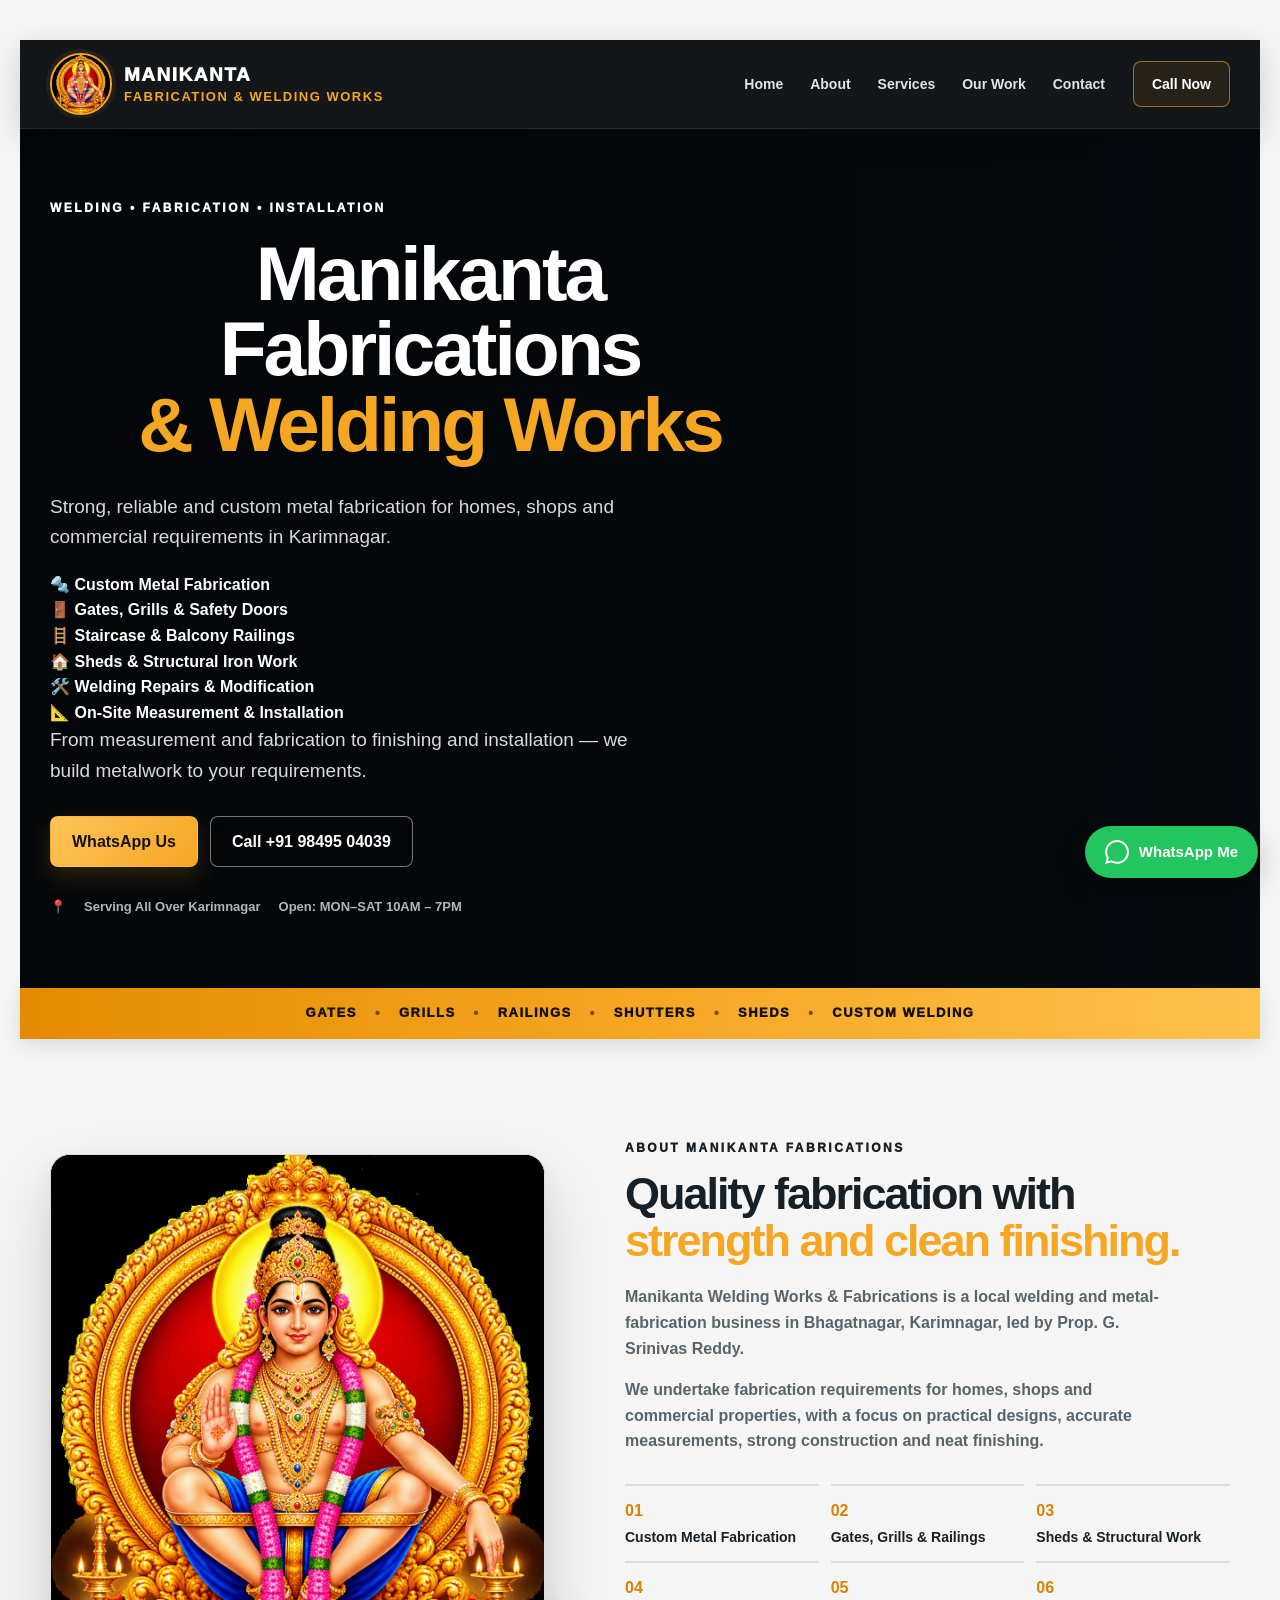
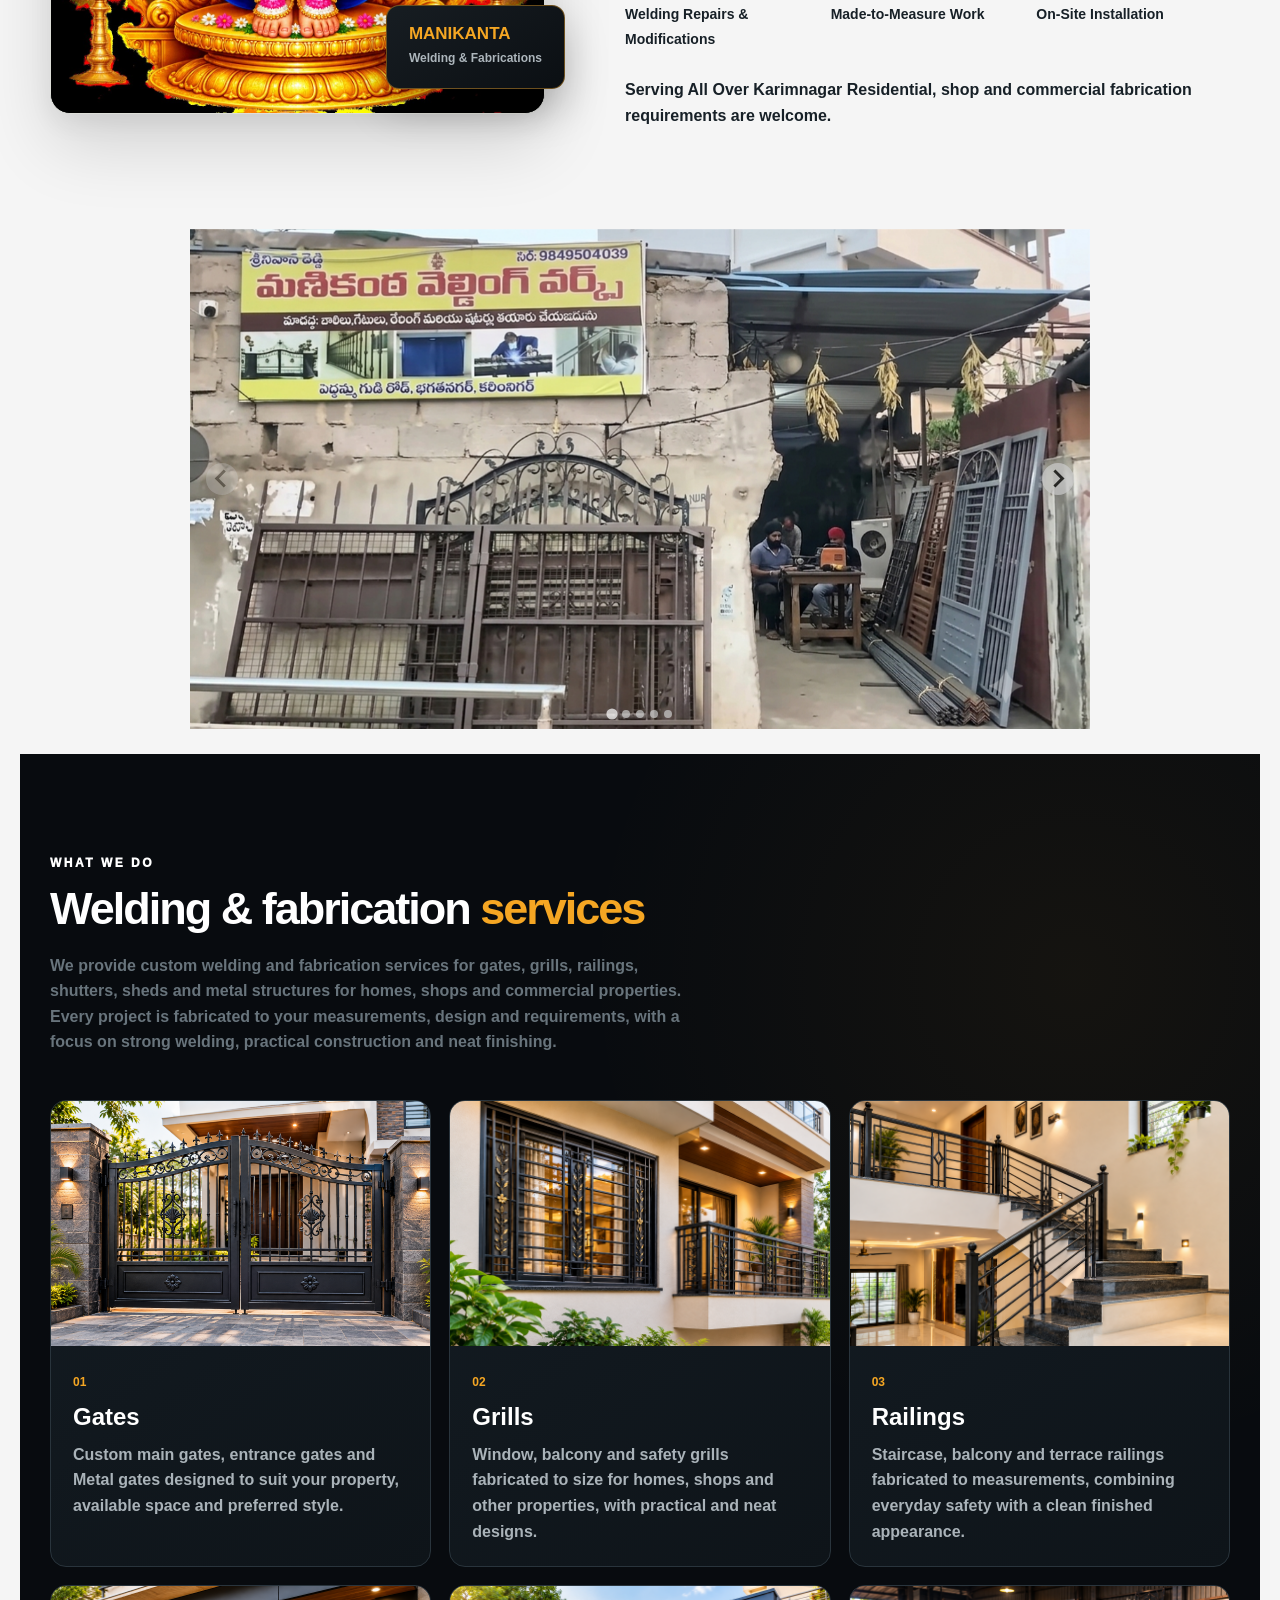
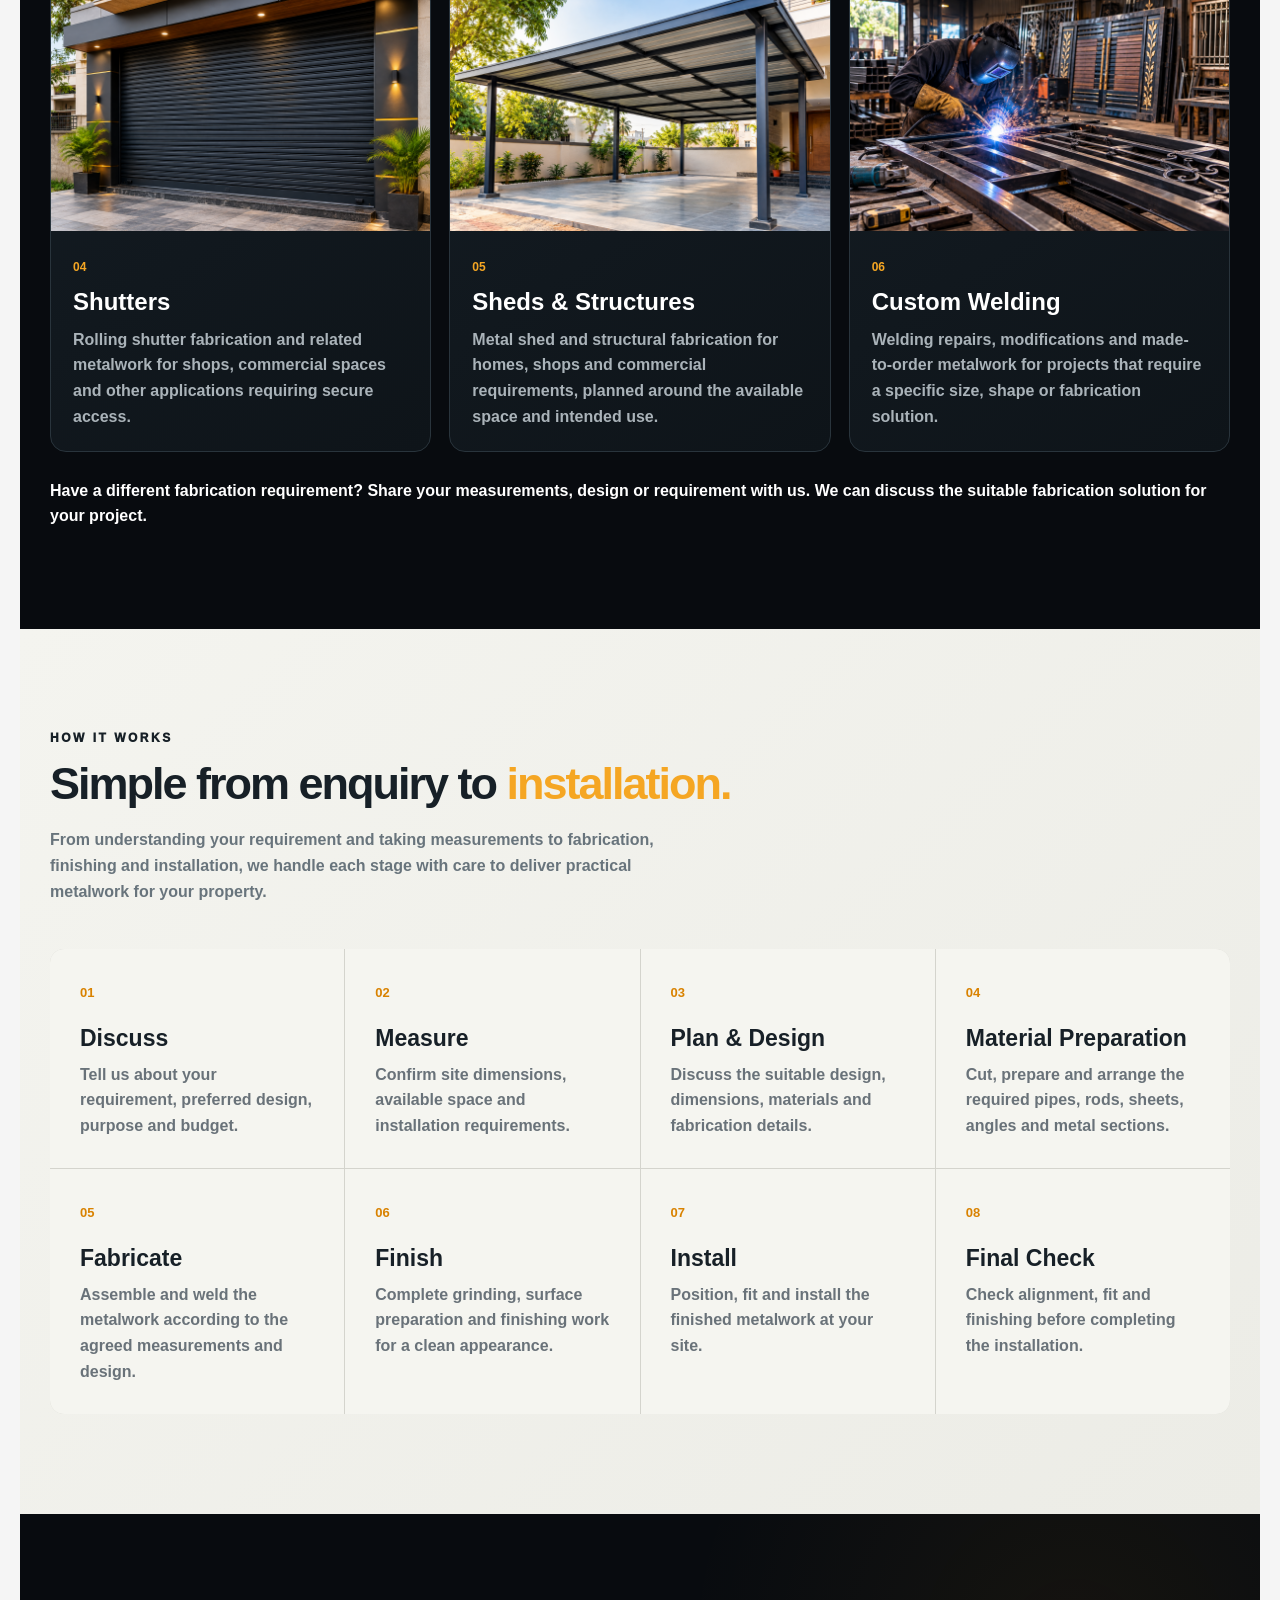
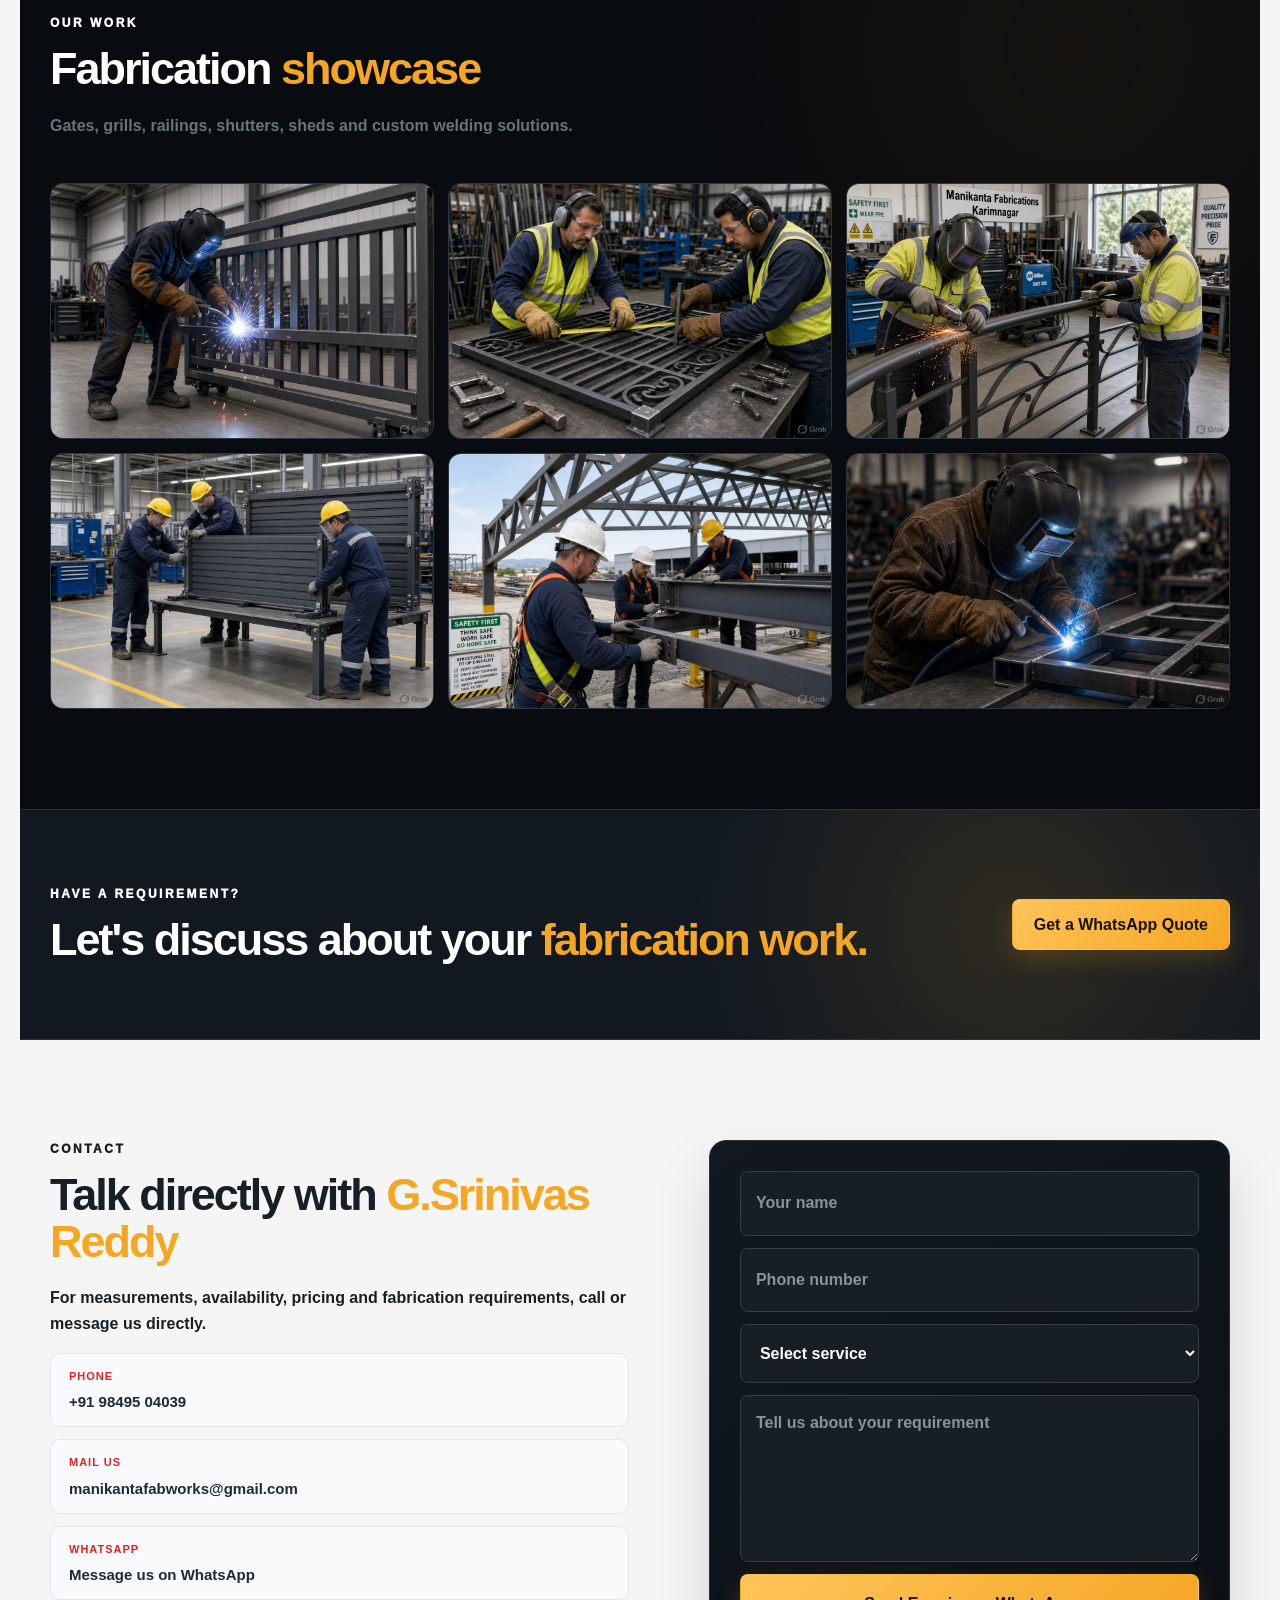
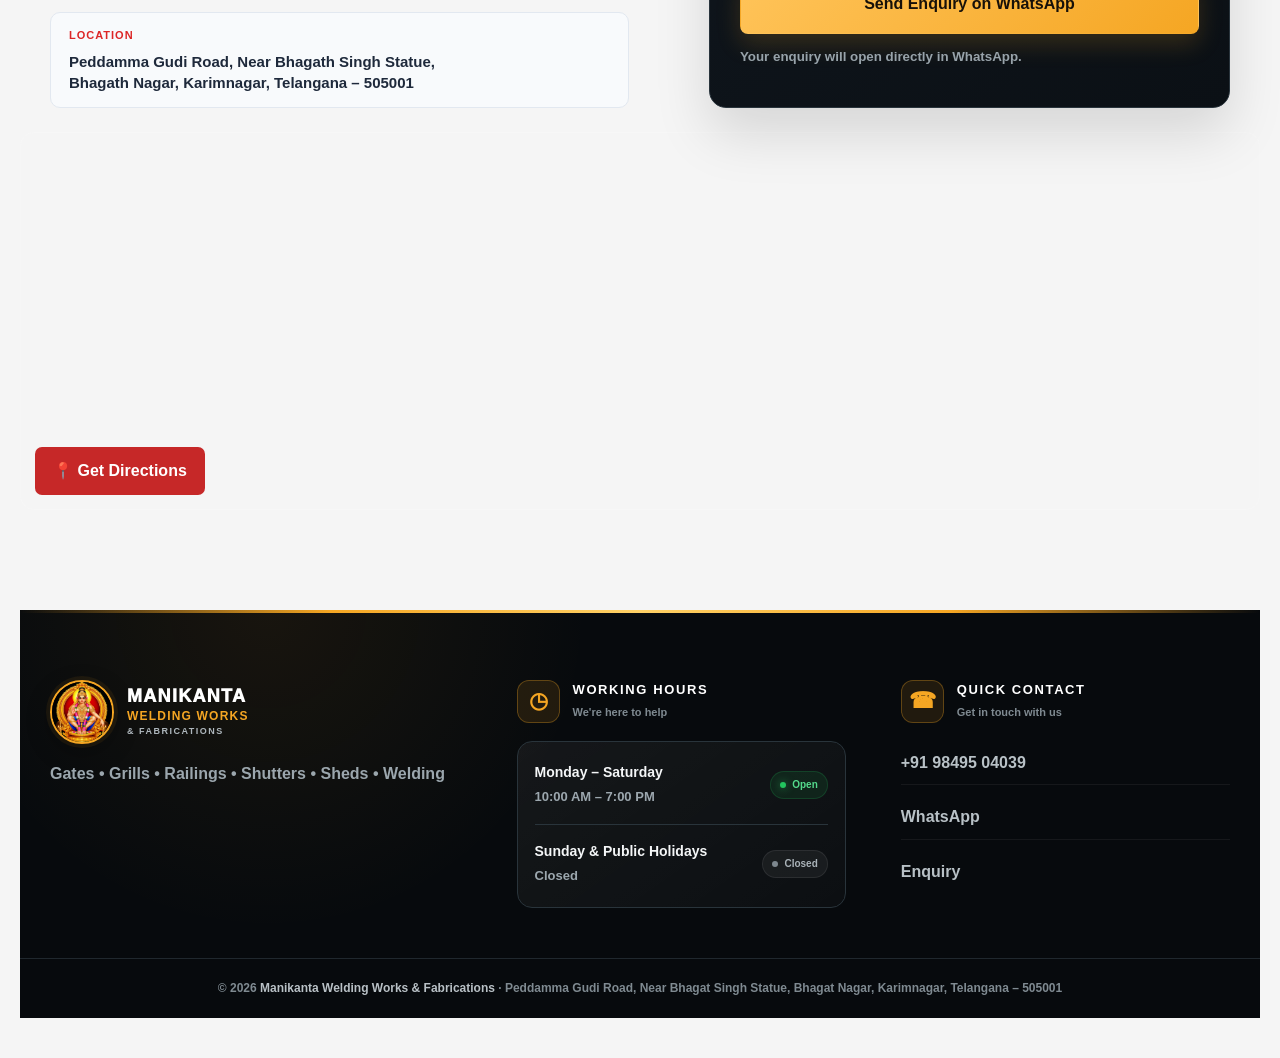
==== commit cbc3734d: "Updated Index file Updated Index file" ====
--- a/index.html
+++ b/index.html
@@ -13,8 +13,8 @@
 
   <meta name="theme-color" content="#080b0f">
 
-  <link rel="icon" href="images/ayyappa-logo.jpg">
-  <link rel="preload" as="image" href="images/hero-welding.PNG">
+  <link rel="icon" href="ayyappa-logo.jpg">
+  <link rel="preload" as="image" href="hero-welding.PNG">
   <link rel="stylesheet" href="style.css">
    
    <!-- Splide JS & CSS -->
@@ -66,7 +66,7 @@
 
       <div class="brand-logo">
         <img
-          src="images/ayyappa-logo.jpg"
+          src="ayyappa-logo.jpg"
           alt="Ayyappa Swamy - Manikanta Welding Works"
         >
       </div>
@@ -244,7 +244,7 @@
 
       <div class="art-frame">
         <img
-          src="images/ayyappa-logo.jpg"
+          src="ayyappa-logo.jpg"
           alt="Ayyappa Swamy associated with Manikanta Welding Works"
           loading="lazy"
         >
@@ -346,35 +346,35 @@
 
                 <li class="splide__slide">
                     <img
-                        src="images/shop-1.png"
+                        src="shop-1.png"
                         alt="Workshop Image 1"
                     >
                 </li>
 
                 <li class="splide__slide">
                     <img
-                        src="images/shop-2.png"
+                        src="shop-2.png"
                         alt="Workshop Image 2"
                     >
                 </li>
 
                 <li class="splide__slide">
                     <img
-                        src="images/shop-3.png"
+                        src="shop-3.png"
                         alt="Workshop Image 3"
                     >
                 </li>
 				
 				  <li class="splide__slide">
                     <img
-                        src="images/shop-4.png"
+                        src="shop-4.png"
                         alt="Workshop Image 4"
                     >
                 </li>
 				
 				  <li class="splide__slide">
                     <img
-                        src="images/shop-5.jpg"
+                        src="shop-5.jpg"
                         alt="Workshop Image 5"
                     >
                 </li>
@@ -418,7 +418,7 @@
       <article class="card">
 
         <img
-          src="images/gates.png"
+          src="gates.png"
           alt="Custom steel gates"
           loading="lazy"
         >
@@ -439,7 +439,7 @@
       <article class="card">
 
         <img
-          src="images/grills.png"
+          src="grills.png"
           alt="Window and safety grills"
           loading="lazy"
         >
@@ -461,7 +461,7 @@
       <article class="card">
 
         <img
-          src="images/railings.png"
+          src="railings.png"
           alt="Stair and balcony railings"
           loading="lazy"
         >
@@ -483,7 +483,7 @@
       <article class="card">
 
         <img
-          src="images/shutters.png"
+          src="shutters.png"
           alt="Rolling shutters"
           loading="lazy"
         >
@@ -505,7 +505,7 @@
       <article class="card">
 
         <img
-          src="images/shed.png"
+          src="shed.png"
           alt="Steel shed fabrication"
           loading="lazy"
         >
@@ -527,7 +527,7 @@
       <article class="card">
 
         <img
-          src="images/custom.png"
+          src="custom.png"
           alt="Custom welding and metal fabrication"
           loading="lazy"
         >
@@ -703,12 +703,12 @@
 
     <div class="gallery">
 
-      <img src="images/Gate Fabrication.jpg" alt="Gate fabrication">
-      <img src="images/Grill Fabrication.jpg" alt="Grill fabrication">
-      <img src="images/Railing Fabrication.jpg" alt="Railing fabrication">
-      <img src="images/Shutter Fabrication.jpg" alt="Shutter fabrication">
-      <img src="images/Shed Fabrication.jpg" alt="Shed fabrication">
-      <img src="images/Custom Welding Solutions.jpg" alt="Custom welding work">
+      <img src="Gate Fabrication.jpg" alt="Gate fabrication">
+      <img src="Grill Fabrication.jpg" alt="Grill fabrication">
+      <img src="Railing Fabrication.jpg" alt="Railing fabrication">
+      <img src="Shutter Fabrication.jpg" alt="Shutter fabrication">
+      <img src="Shed Fabrication.jpg" alt="Shed fabrication">
+      <img src="Custom Welding Solutions.jpg" alt="Custom welding work">
 
     </div>
 
@@ -901,7 +901,7 @@
     <div>
 
       <div class="footer-brand">
-        <img src="images/ayyappa-logo.jpg" alt="Manikanta Welding Works & Fabrications">
+        <img src="ayyappa-logo.jpg" alt="Manikanta Welding Works & Fabrications">
 
         <div>
           <strong>MANIKANTA</strong>
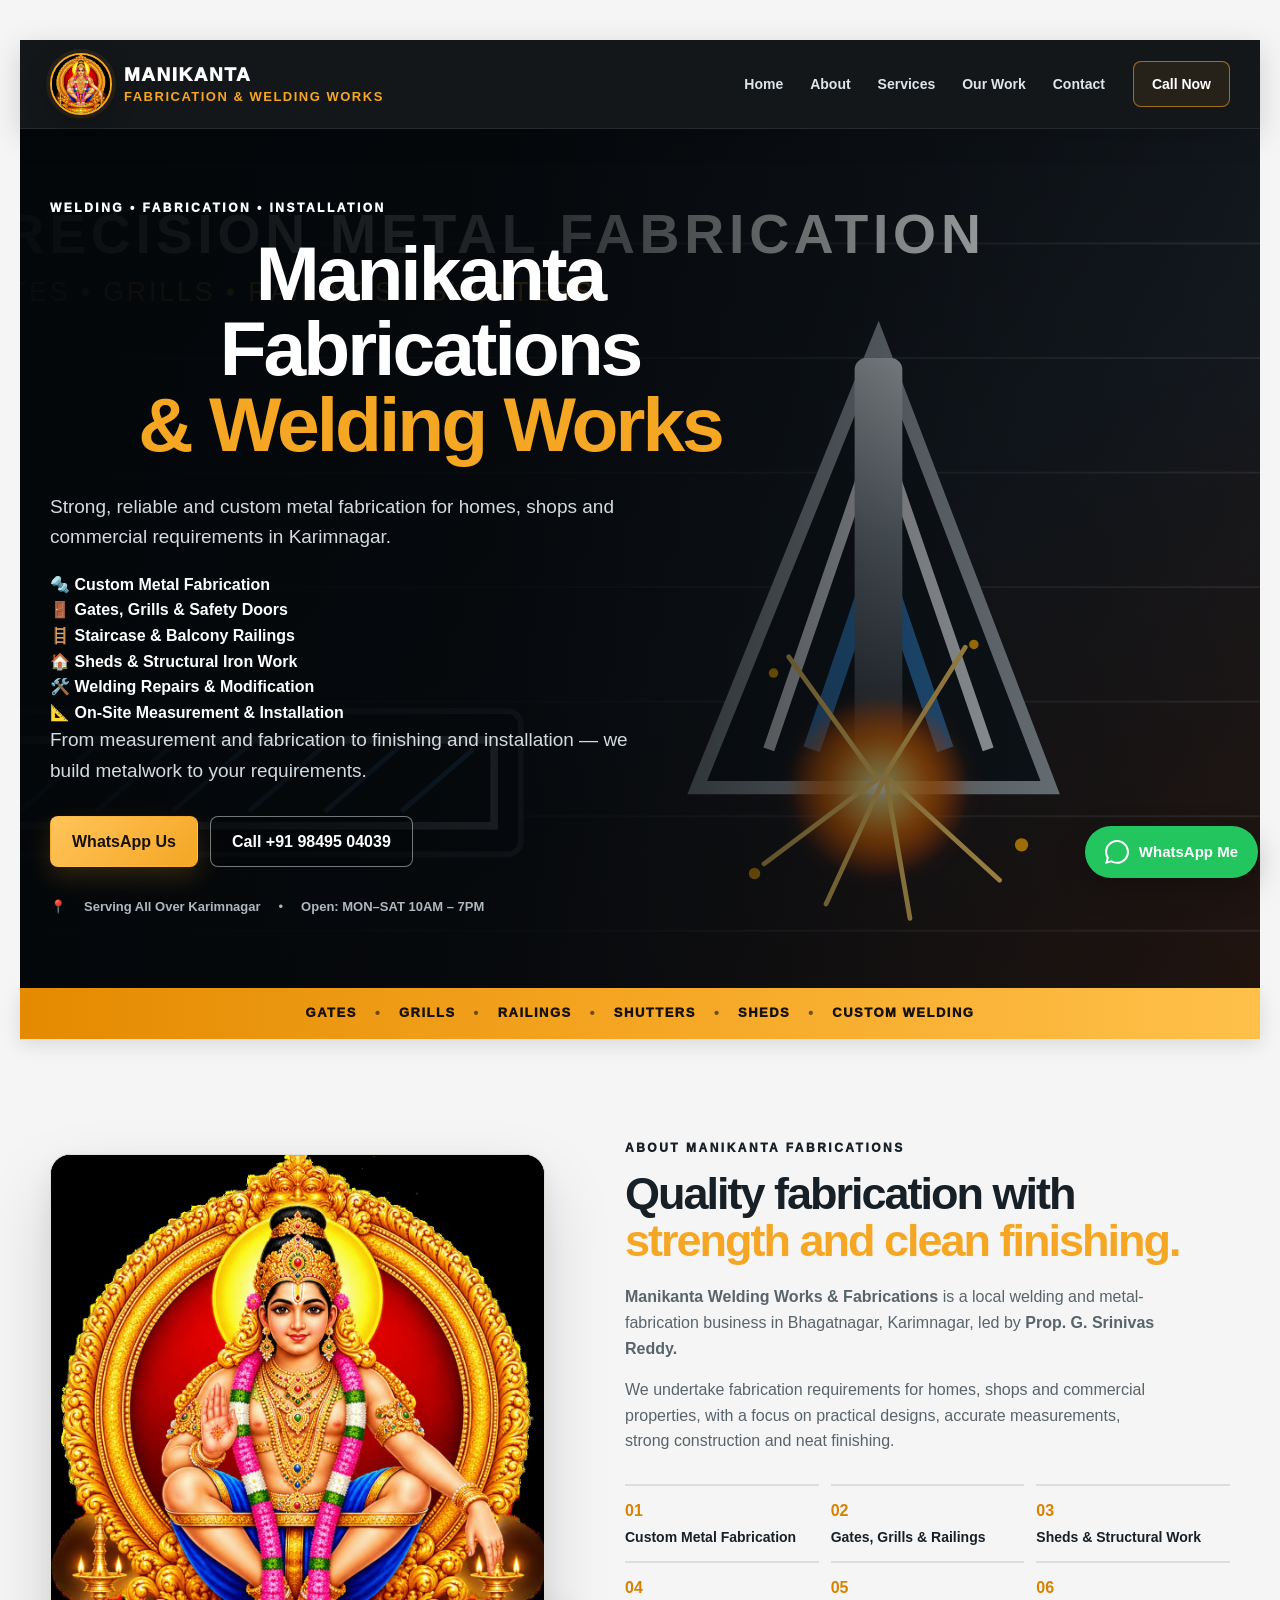
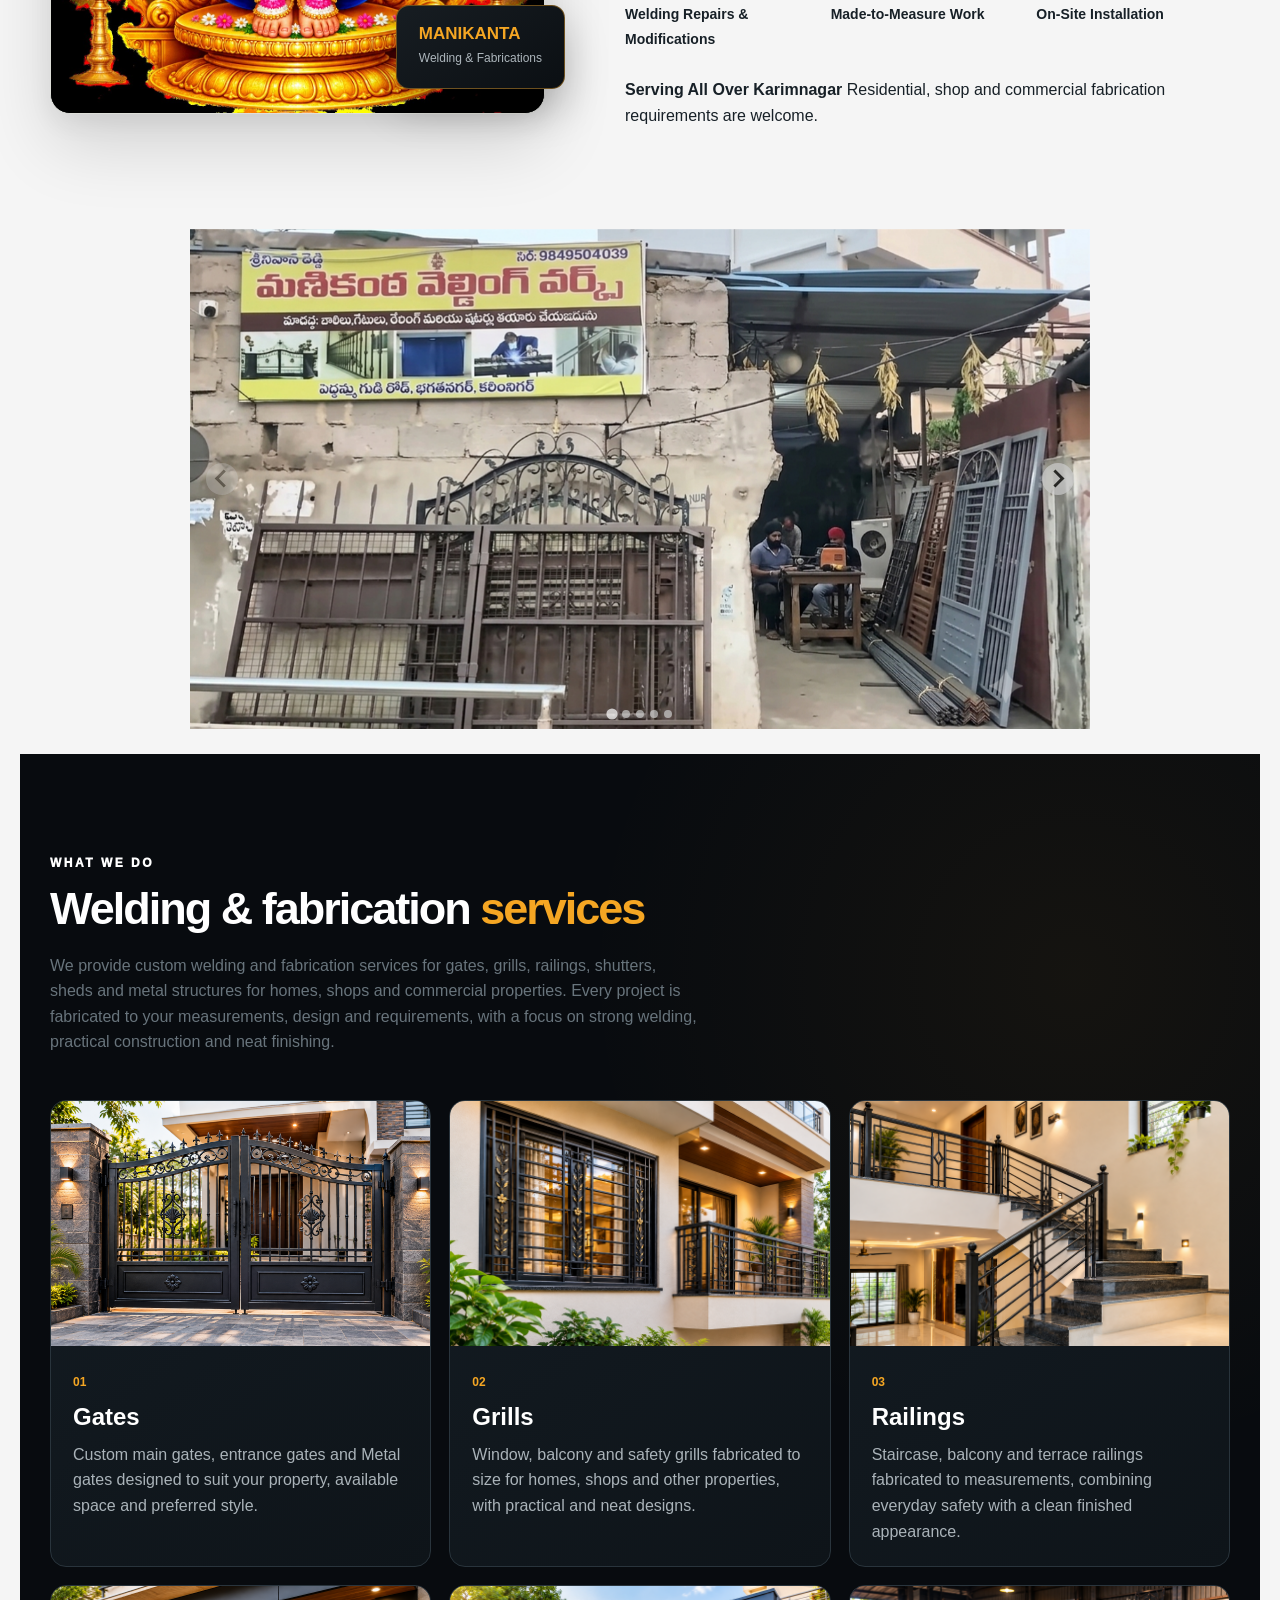
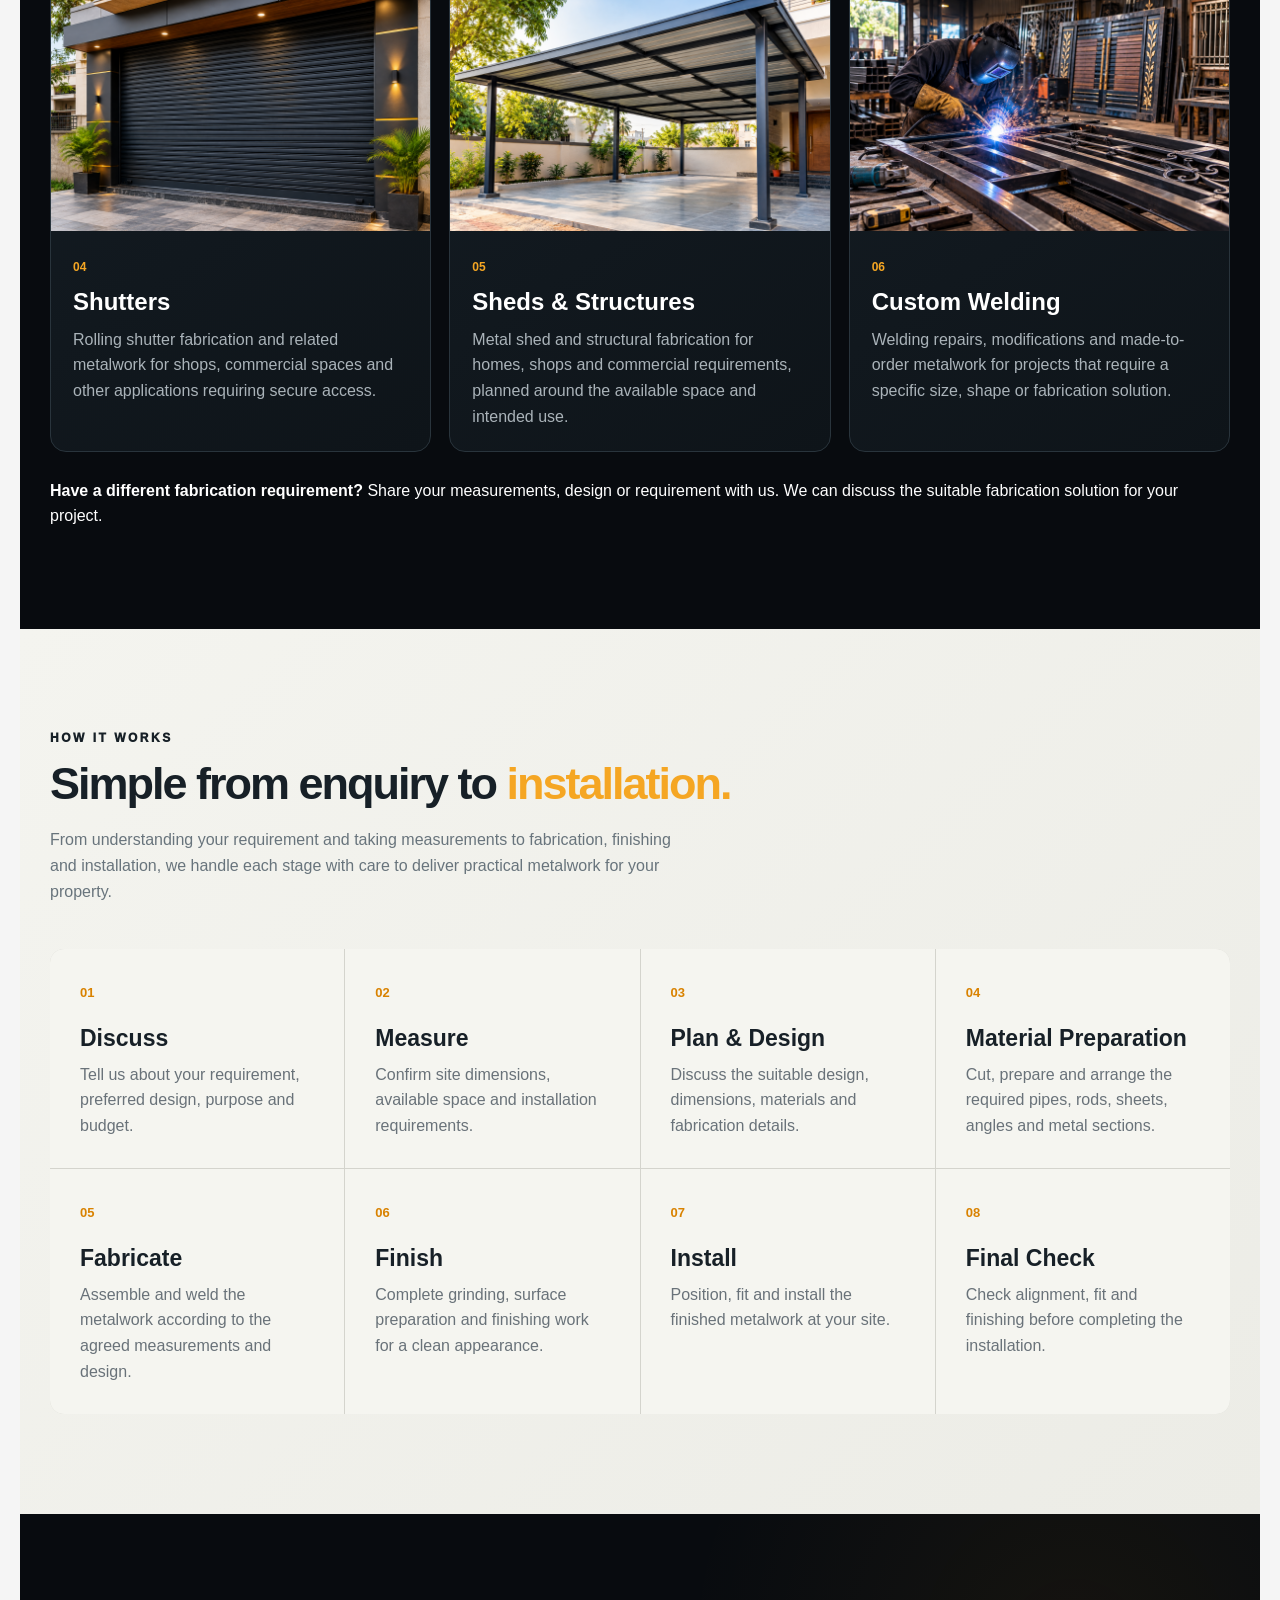
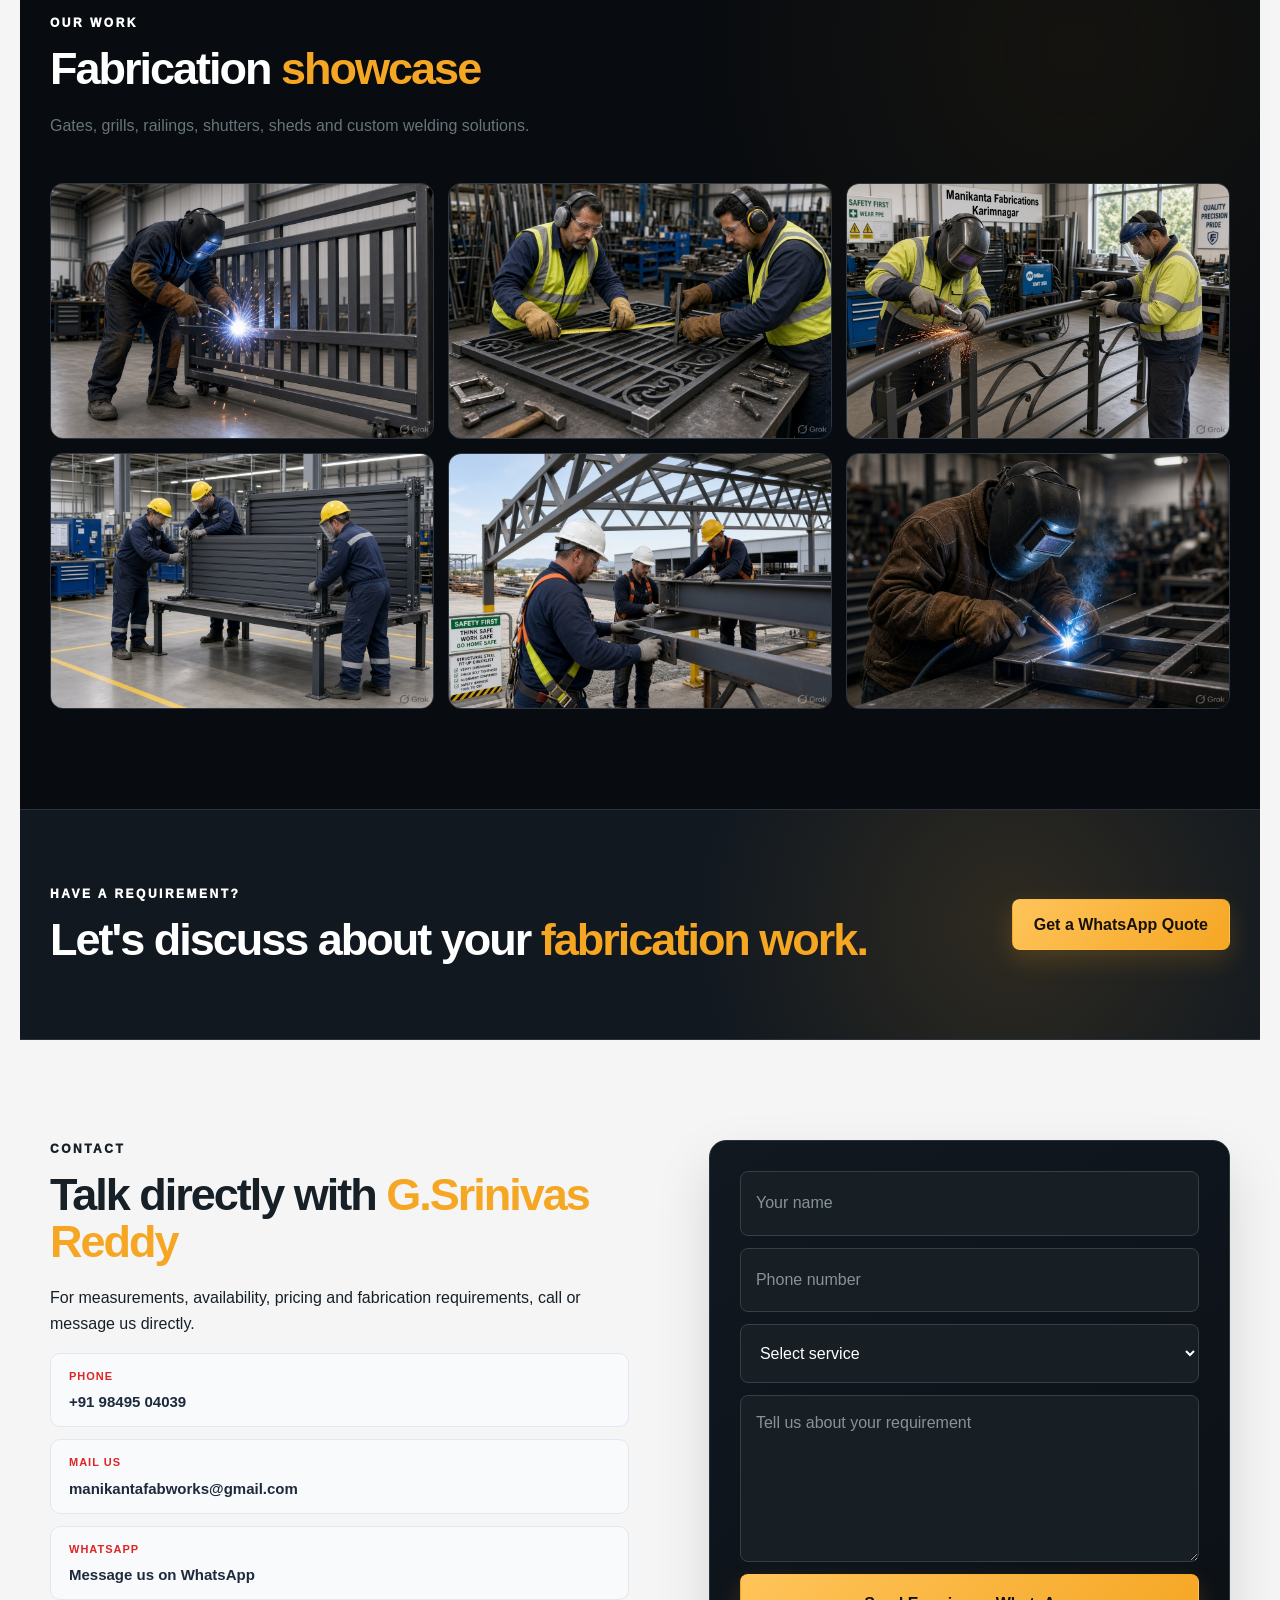
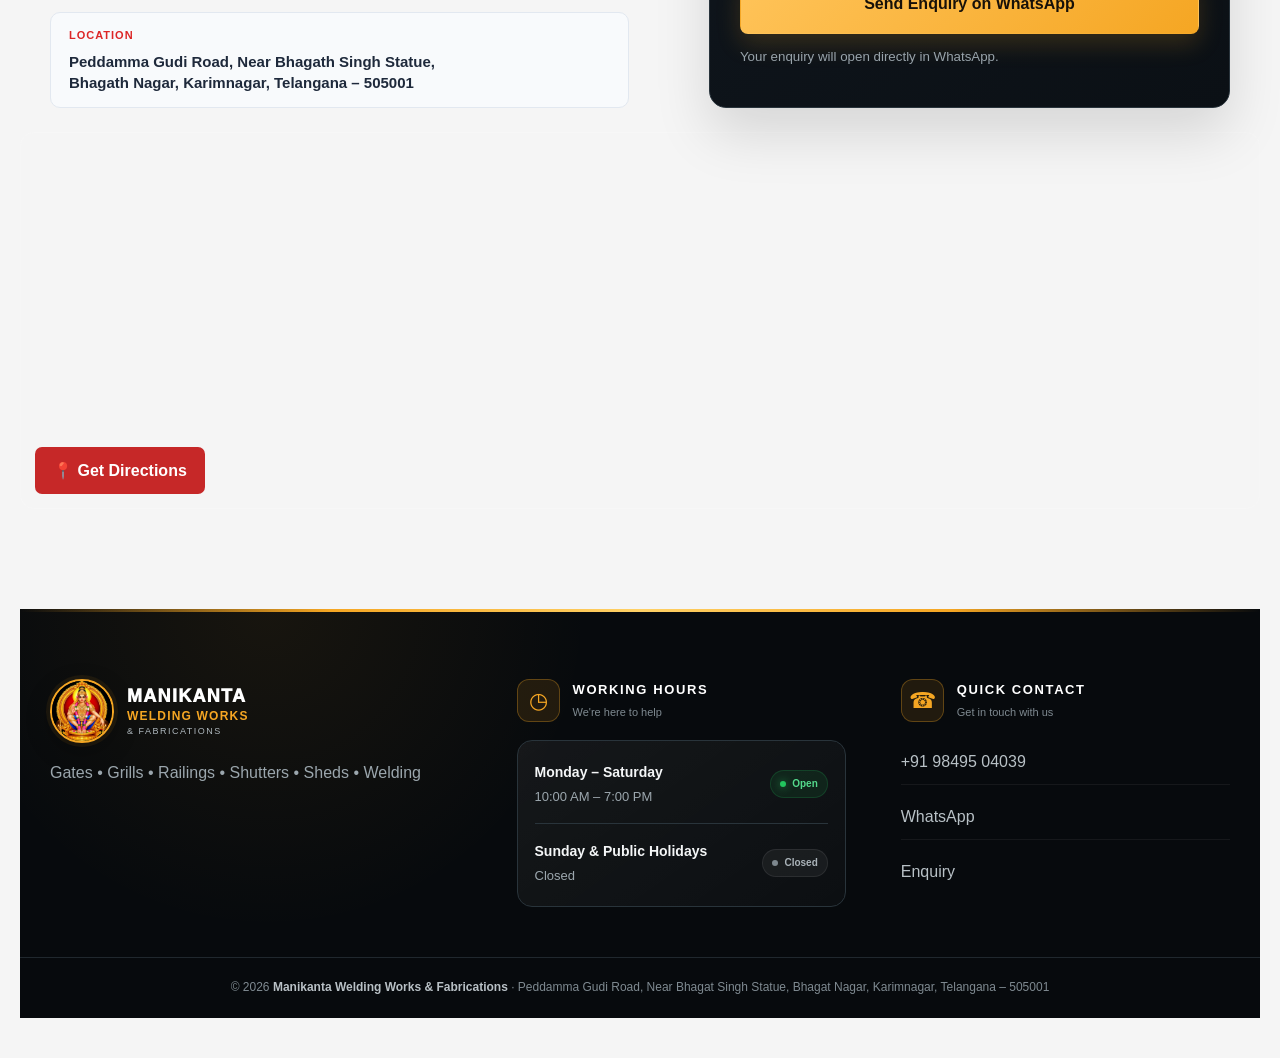
==== commit 3cc90a51: "updated CSS and HTML updated CSS and HTML" ====
--- a/index.html
+++ b/index.html
@@ -14,7 +14,7 @@
   <meta name="theme-color" content="#080b0f">
 
   <link rel="icon" href="ayyappa-logo.jpg">
-  <link rel="preload" as="image" href="hero-welding.PNG">
+  <link rel="preload" as="image" href="hero-welding.svg">
   <link rel="stylesheet" href="style.css">
    
    <!-- Splide JS & CSS -->
@@ -112,13 +112,12 @@
 
 <section class="hero" id="home">
 
-  <div class="hero-bg"></div>
+	<div class="hero-bg">
+	  <img src="hero-welding.svg" alt="" aria-hidden="true">
+	</div>
   <div class="hero-shade"></div>
-
   <div class="container hero-content">
-
     <div class="hero-copy">
-
       <div class="eyebrow">
   WELDING • FABRICATION • INSTALLATION
 </div>
@@ -194,10 +193,11 @@
       </div>
 
       <div class="hero-meta">
-	   <span>📍</span>
-        <strong>Serving All Over Karimnagar</strong>        
-         <strong>Open: MON–SAT 10AM – 7PM</span>
-      </div>
+	  <span>📍</span>
+	  <strong>Serving All Over Karimnagar</strong>
+	  <span>•</span>
+	  <strong>Open: MON–SAT 10AM – 7PM</strong>
+	</div>
 	  
 
     </div>
--- a/style.css
+++ b/style.css
@@ -270,8 +270,15 @@
 .hero-bg {
   position: absolute;
   inset: 0;
-  background: url("../images/hero-welding.svg") center / cover no-repeat;
-  transform: scale(1.01);
+  overflow: hidden;
+  z-index: 0;
+}
+
+.hero-bg img {
+  width: 100%;
+  height: 100%;
+  object-fit: cover;
+  display: block;
 }
 
 .hero-shade {
@@ -1409,7 +1416,7 @@
   }
 
   .hero-bg {
-    background-position: 62% center;
+    background-position: 60% center;
   }
 
   .hero-copy {
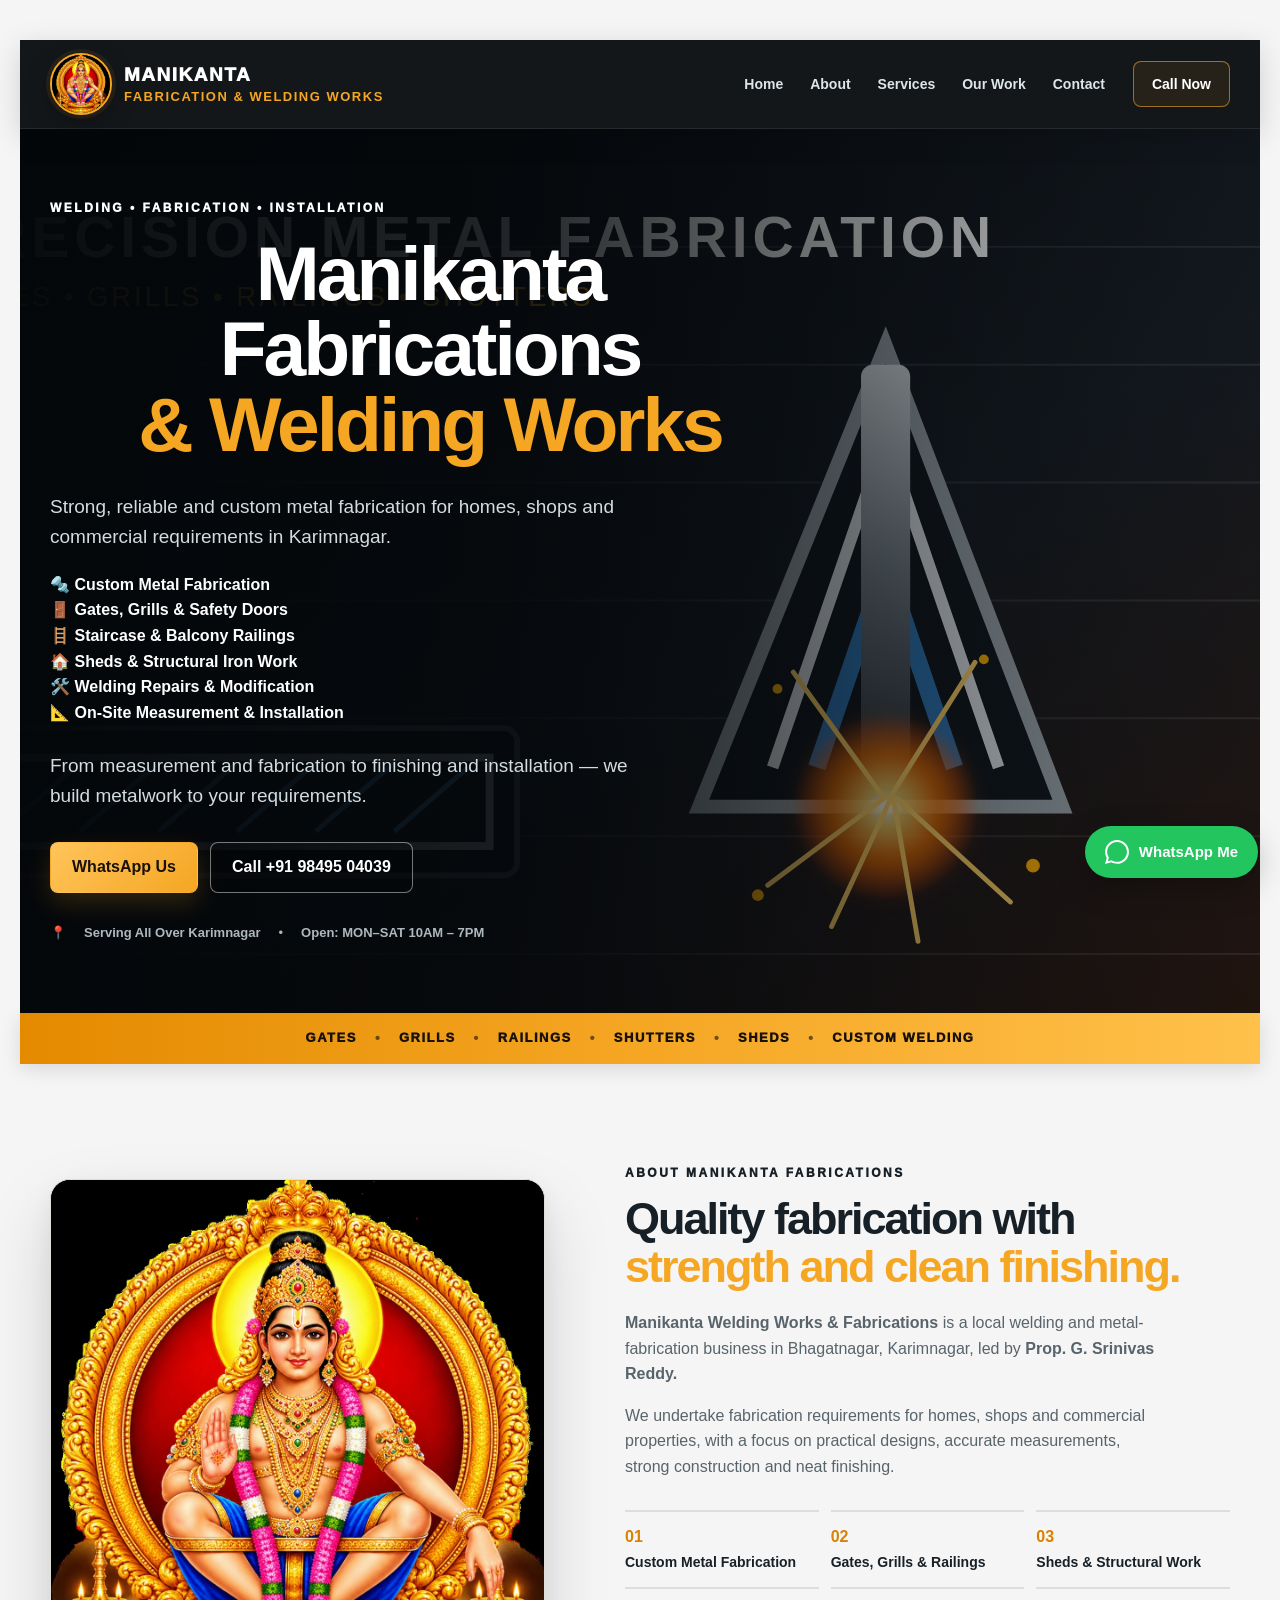
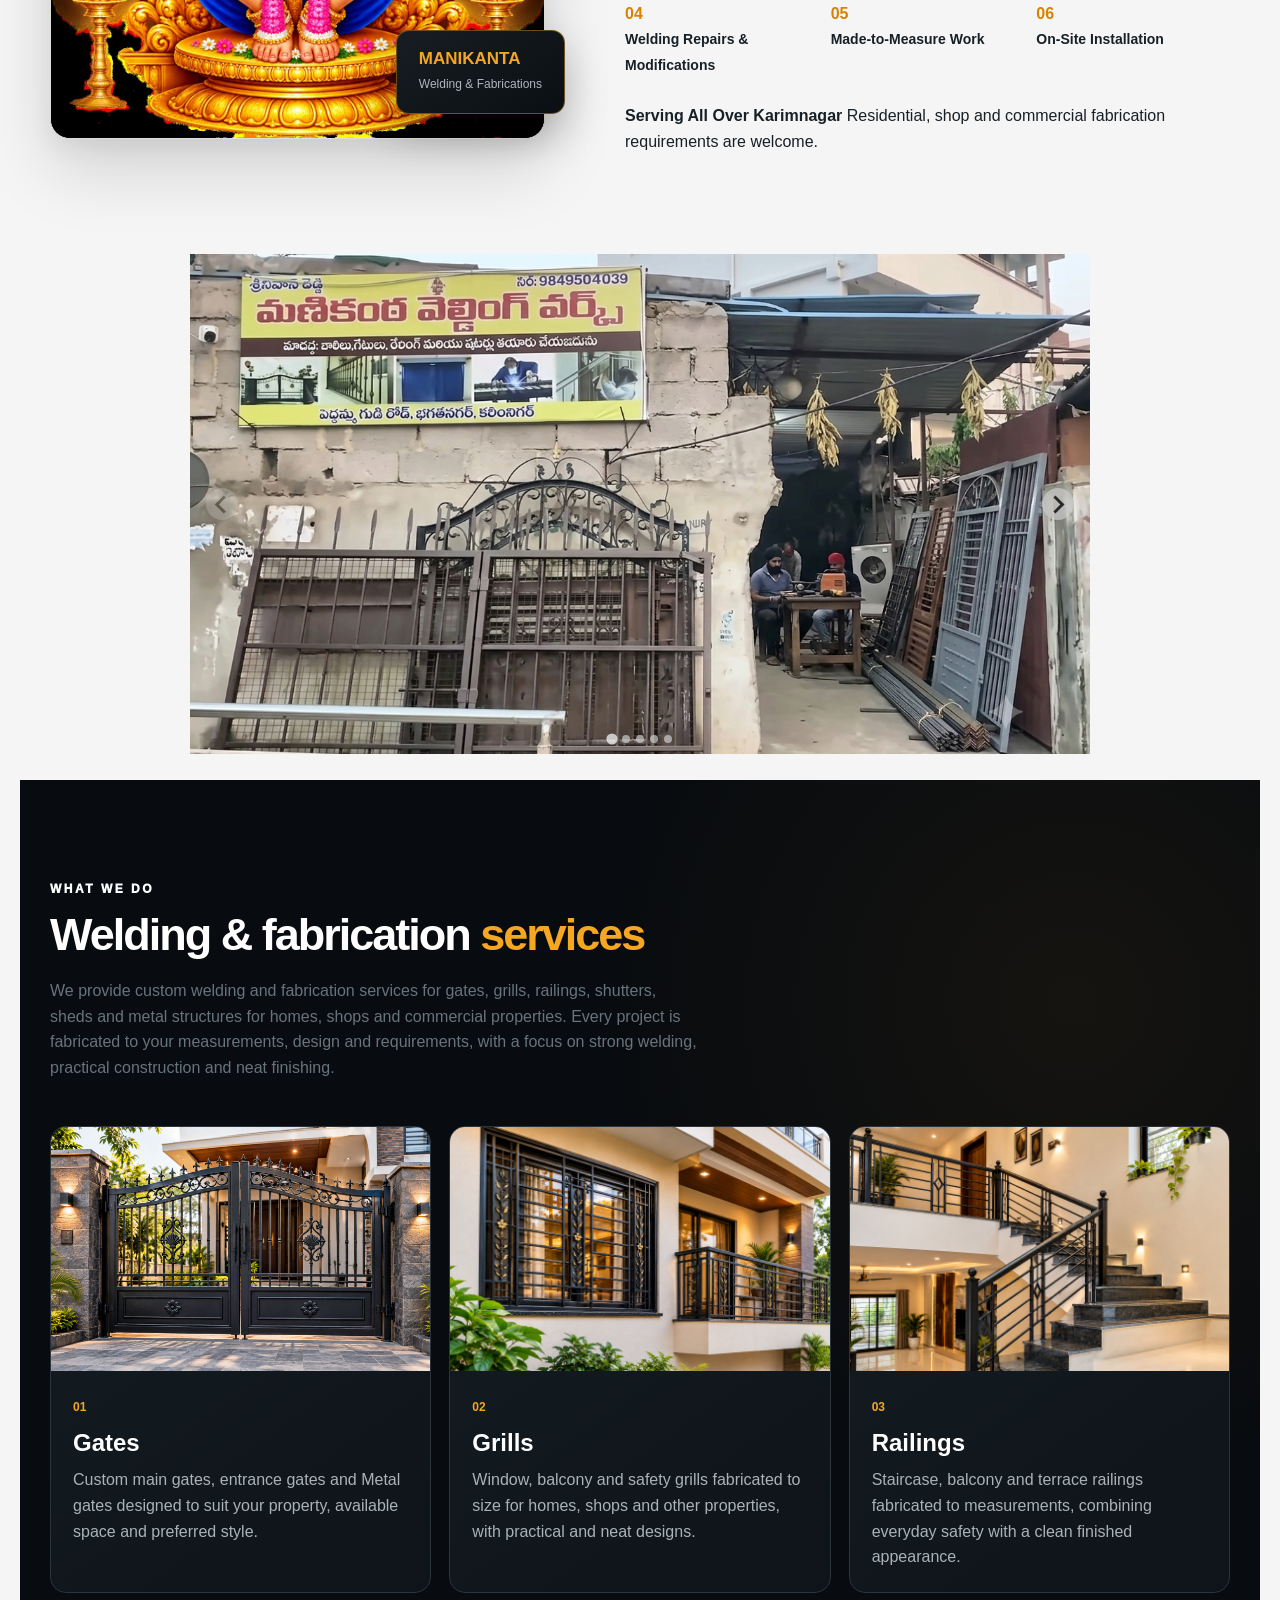
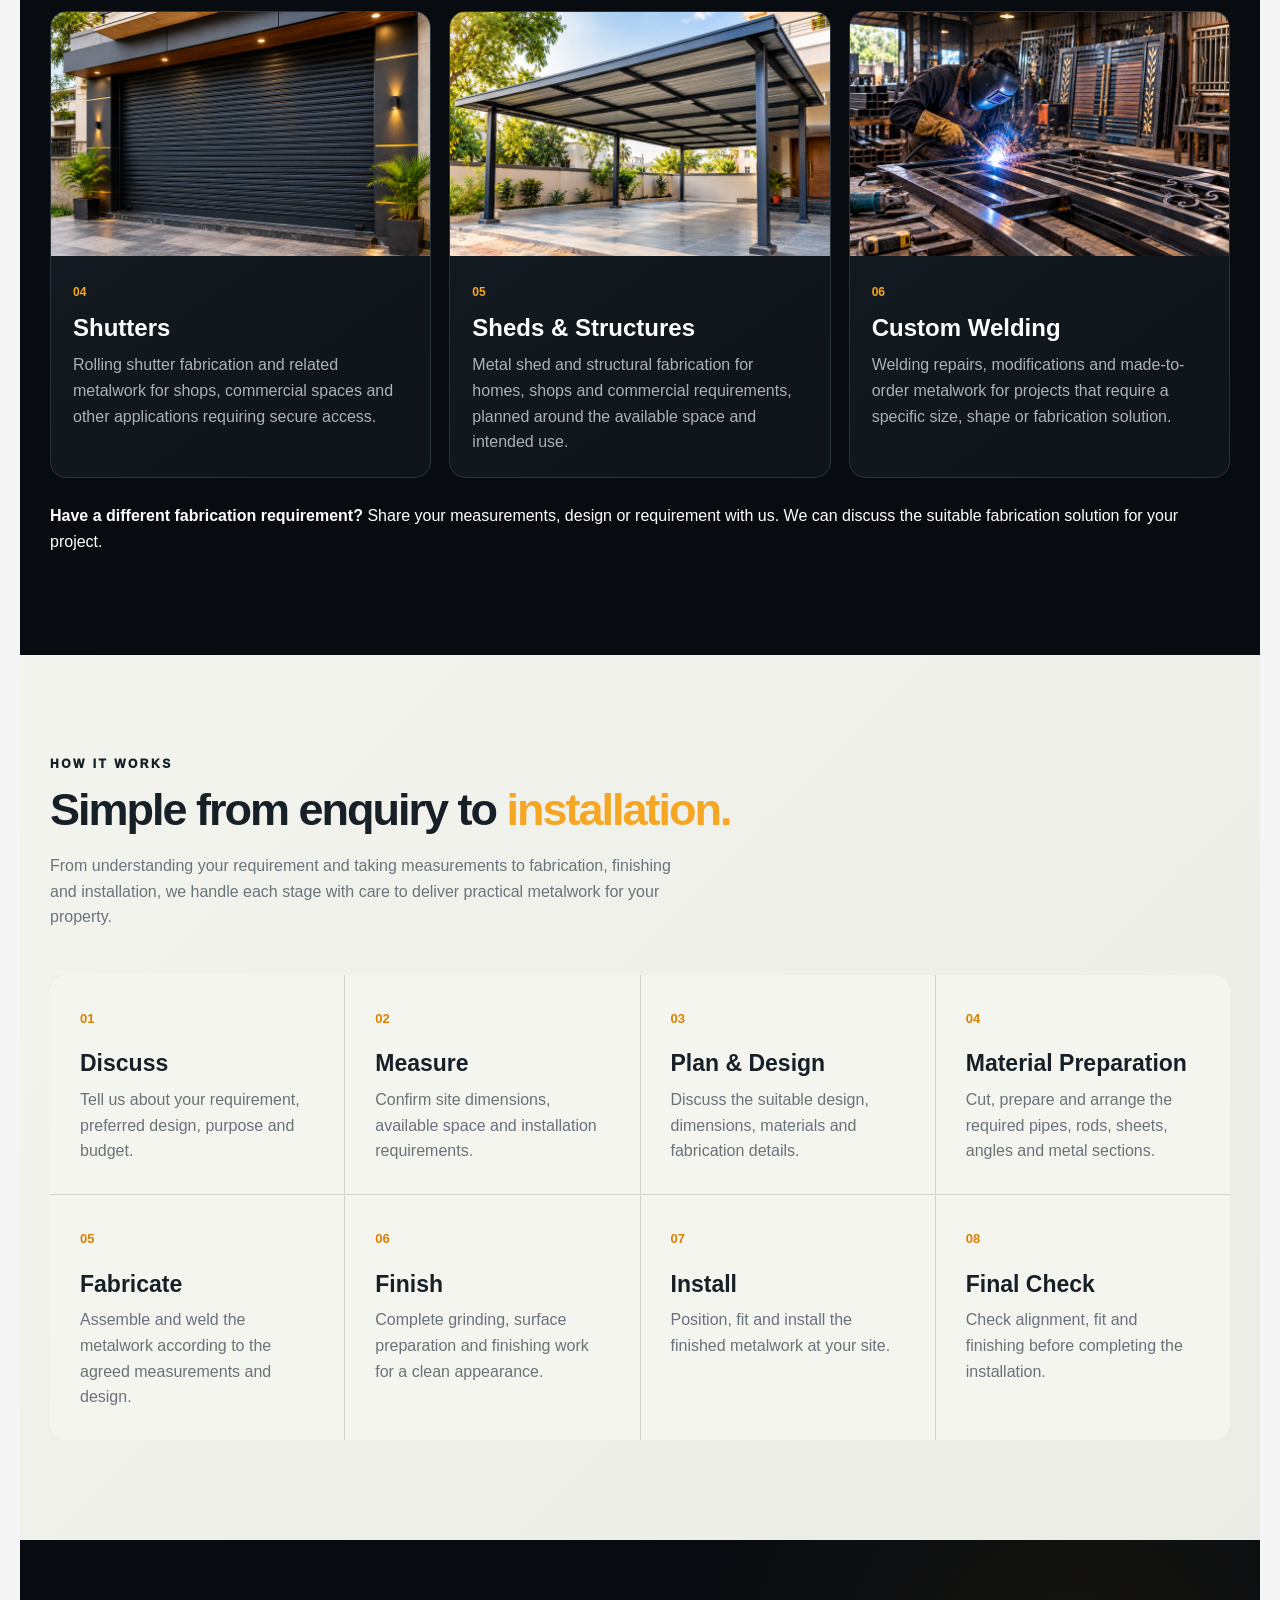
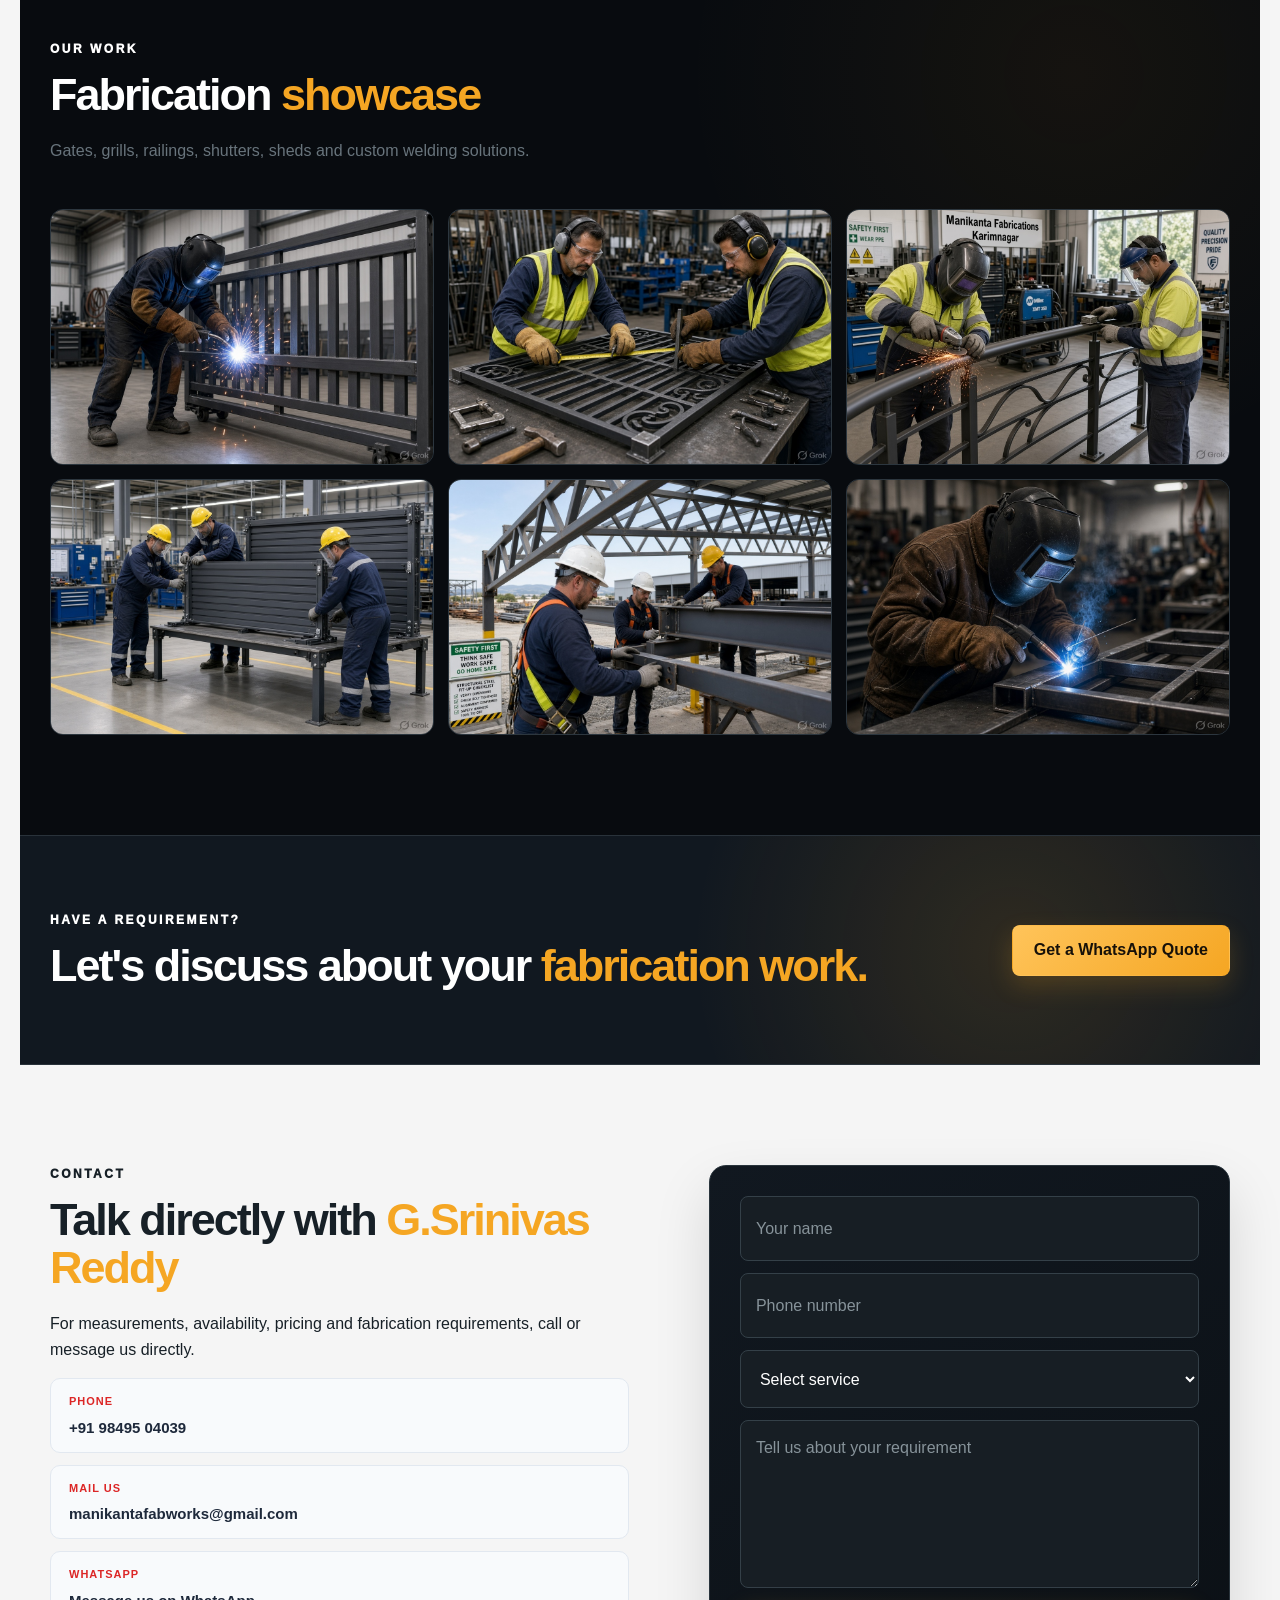
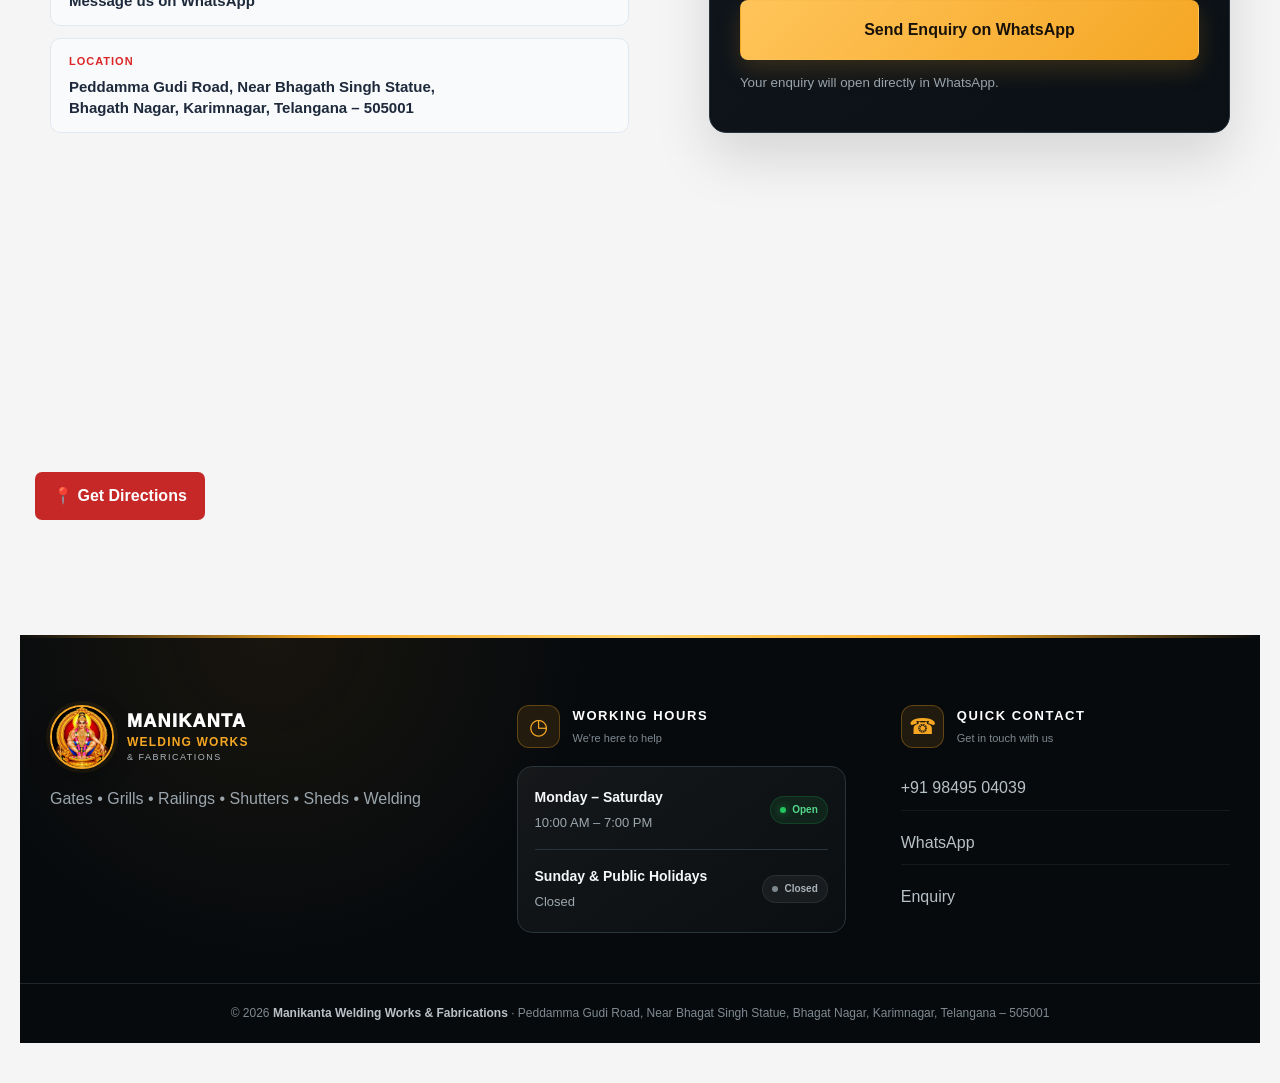
==== commit a33a345e: "updated HTML" ====
--- a/index.html
+++ b/index.html
@@ -24,33 +24,114 @@
         href="https://cdn.jsdelivr.net/npm/@splidejs/splide@4.1.4/dist/css/splide.min.css"
     >
 
-    <style>
-
-        body {
-            margin: 0;
-            padding: 40px 20px;
-            font-family: Arial, sans-serif;
-            background: #f5f5f5;
-        }
-
-        h1 {
-            text-align: center;
-            margin-bottom: 30px;
-        }
-
-        #shop-carousel {
-            max-width: 900px;
-            margin: 0 auto;
-        }
-
-        #shop-carousel .splide__slide img {
-            width: 100%;
-            height: 500px;
-            object-fit: cover;
-            display: block;
-        }
-
-    </style>
+  <style>
+
+  body {
+    margin: 0;
+    padding: 40px 20px;
+    font-family: Arial, sans-serif;
+    background: #f5f5f5;
+  }
+
+  h1 {
+    text-align: center;
+    margin-bottom: 30px;
+  }
+
+  #shop-carousel {
+    width: 100%;
+    max-width: 900px;
+    margin: 0 auto;
+  }
+
+  #shop-carousel .splide__slide {
+    display: flex;
+    align-items: center;
+    justify-content: center;
+    background: #f5f5f5;
+    overflow: hidden;
+  }
+
+  #shop-carousel .splide__slide img {
+    width: 100%;
+    height: 500px;
+    object-fit: cover;
+    object-position: center;
+    display: block;
+  }
+
+
+  /* =========================================================
+     TABLET
+     ========================================================= */
+
+  @media (max-width: 900px) {
+
+    body {
+      padding: 30px 15px;
+    }
+
+    #shop-carousel .splide__slide img {
+      height: 400px;
+      object-fit: contain;
+    }
+
+  }
+
+
+  /* =========================================================
+     MOBILE
+     ========================================================= */
+
+  @media (max-width: 600px) {
+
+    body {
+      padding: 20px 10px;
+    }
+
+    h1 {
+      font-size: 24px;
+      margin-bottom: 20px;
+    }
+
+    #shop-carousel {
+      width: 100%;
+    }
+
+    #shop-carousel .splide__slide {
+      min-height: 250px;
+      background: #f5f5f5;
+    }
+
+    #shop-carousel .splide__slide img {
+      width: 100%;
+      height: 280px;
+      object-fit: contain;
+      object-position: center;
+      background: #f5f5f5;
+    }
+
+  }
+
+
+  /* =========================================================
+     SMALL MOBILE
+     ========================================================= */
+
+  @media (max-width: 400px) {
+
+    #shop-carousel .splide__slide {
+      min-height: 220px;
+    }
+
+    #shop-carousel .splide__slide img {
+      height: 240px;
+      object-fit: contain;
+    }
+
+  }
+
+</style>
 	
 </head>
 
@@ -166,6 +247,8 @@
   </div>
 
 </div>
+
+<br/>
 
 <p class="hero-note">
   From measurement and fabrication to finishing and installation —
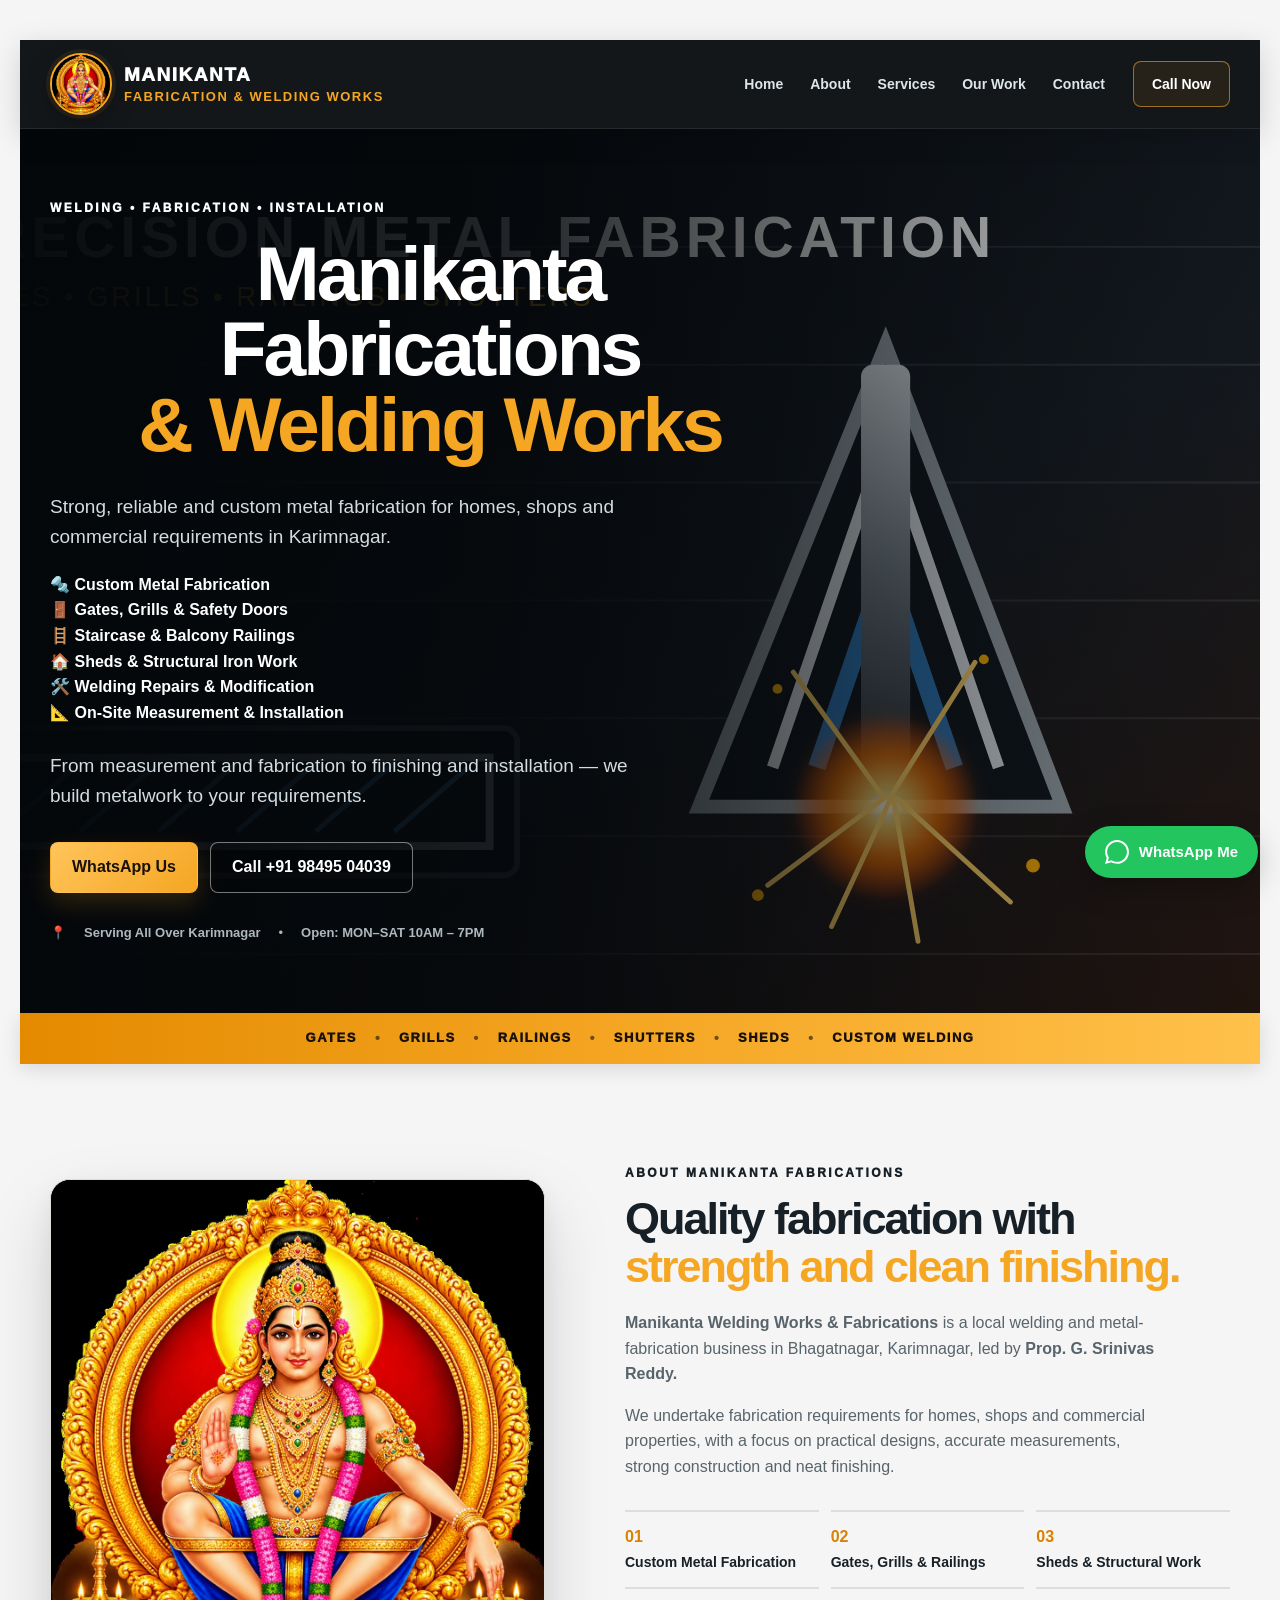
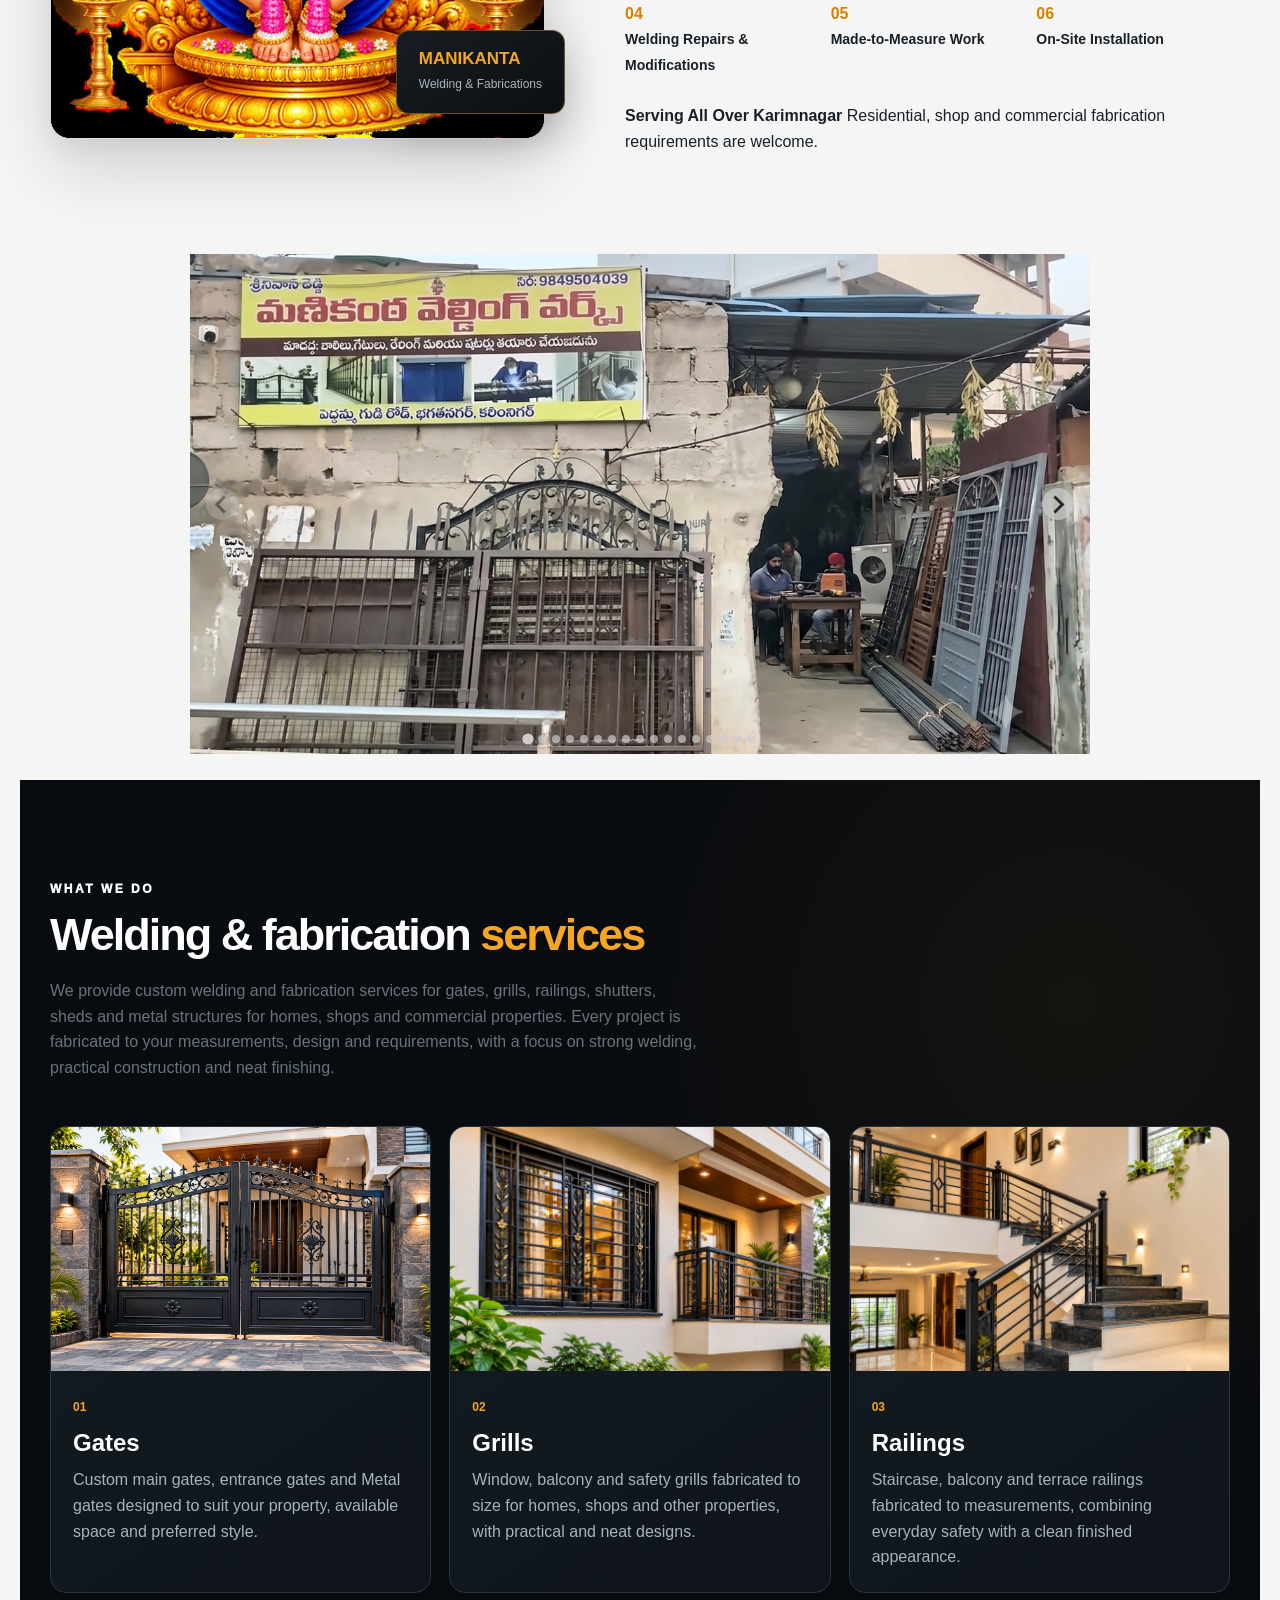
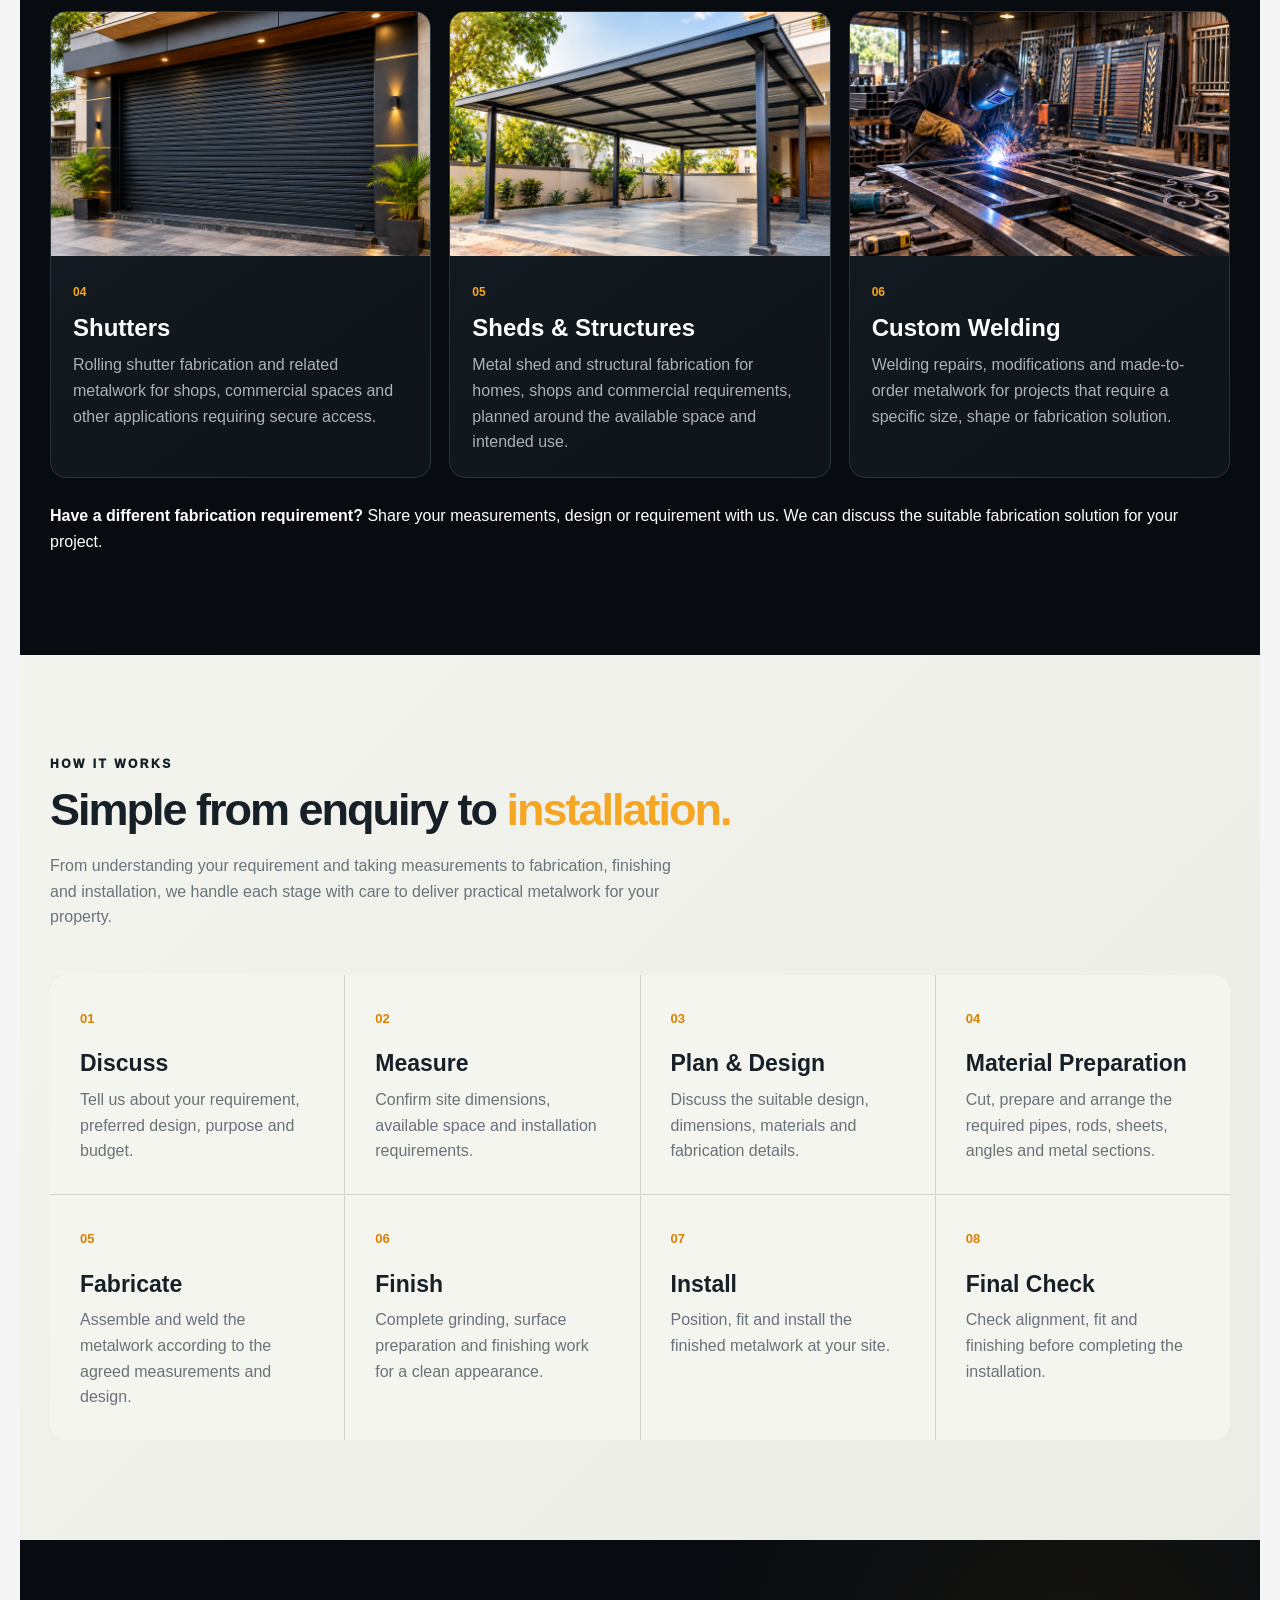
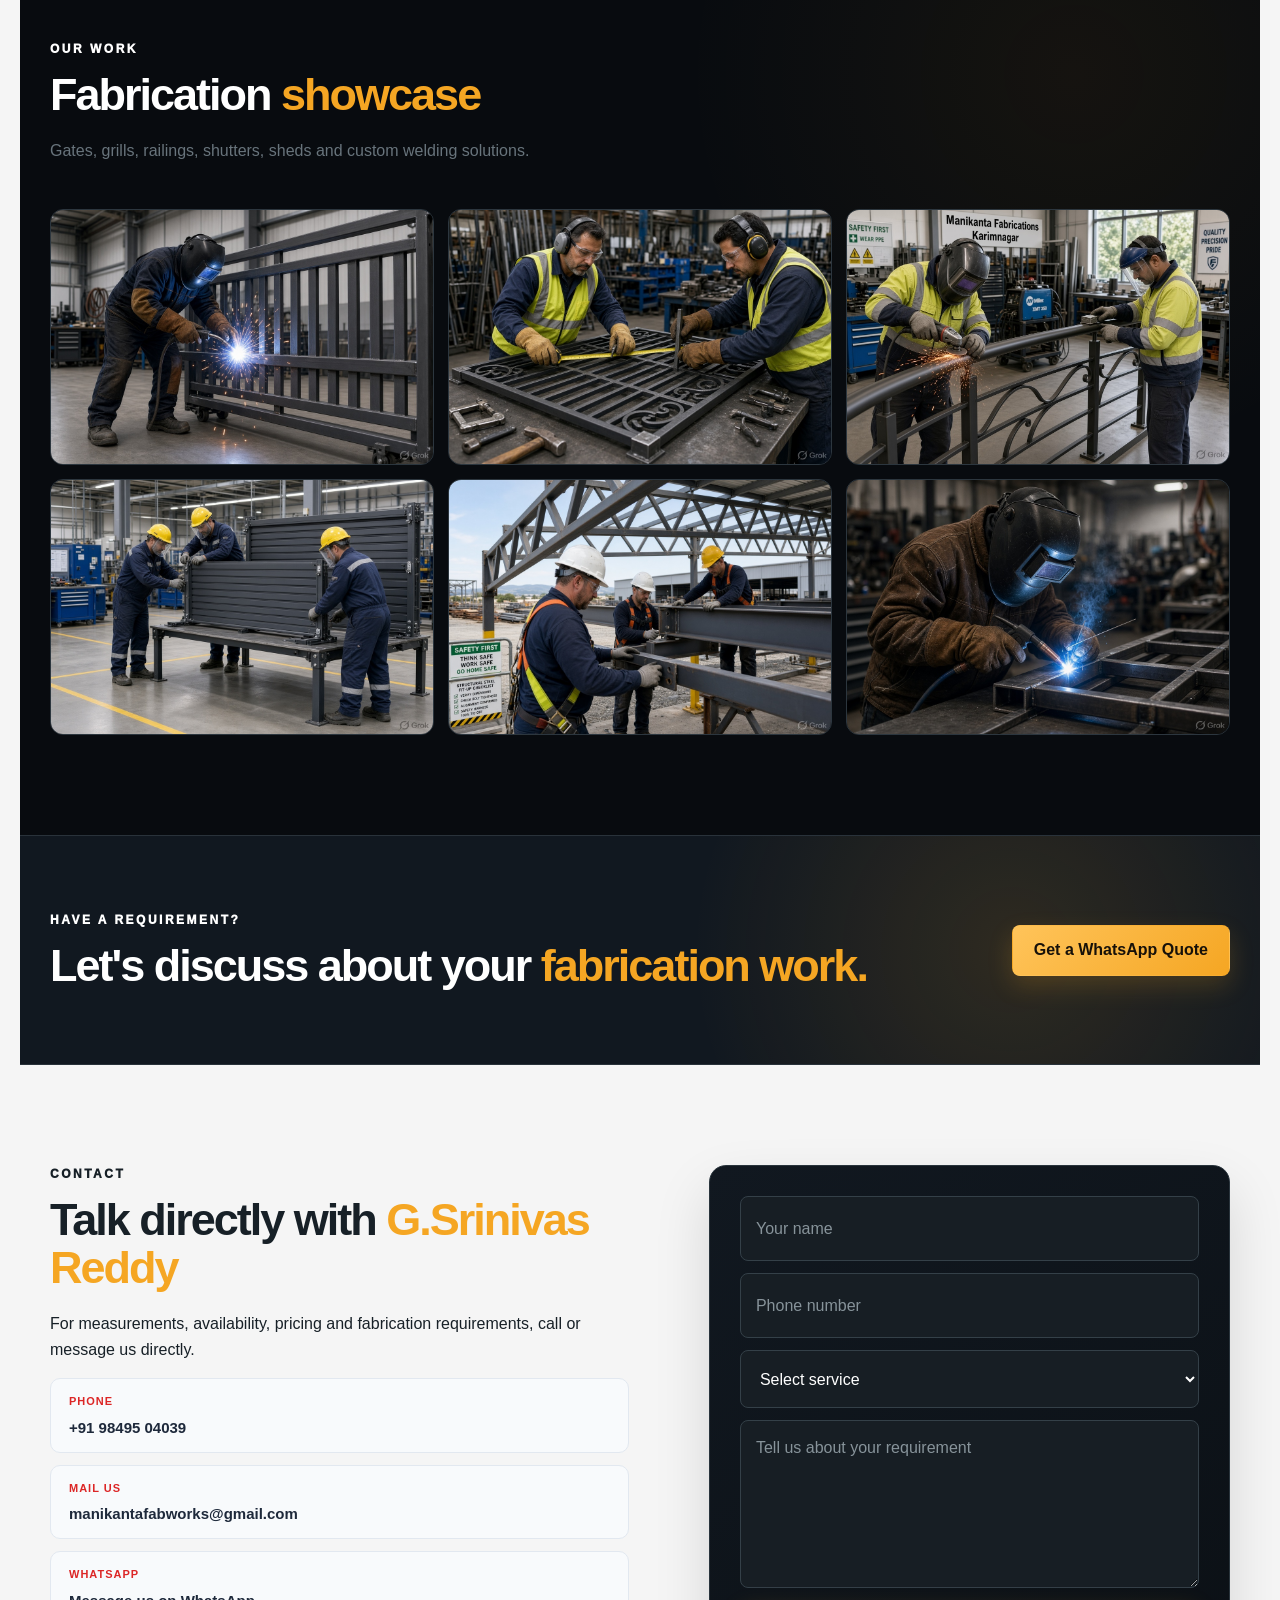
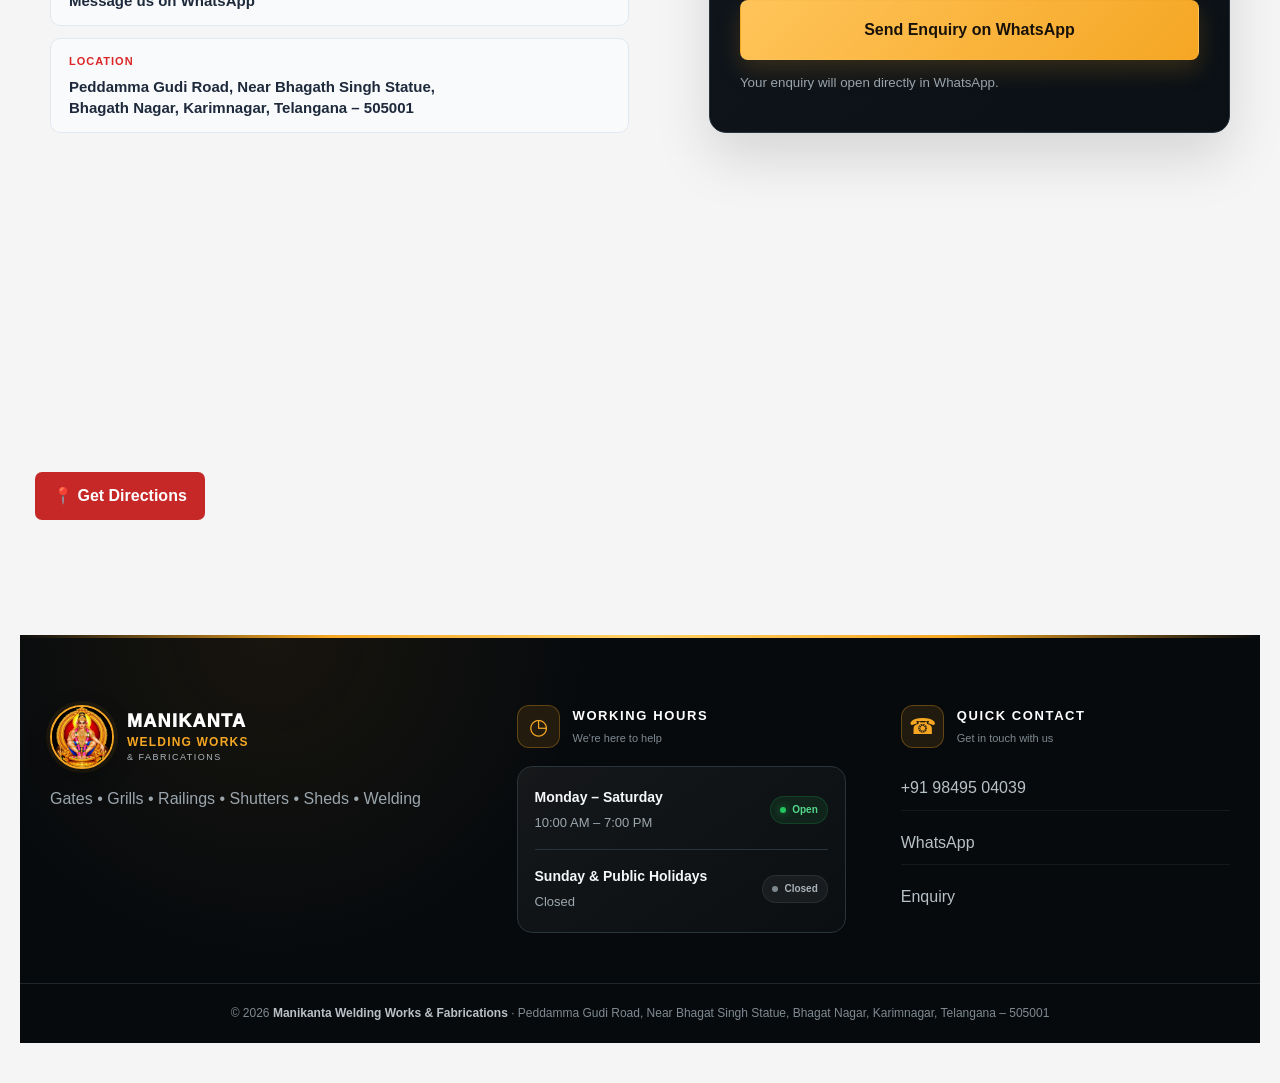
==== commit 8ca9c67f: "Add files via upload" ====
--- a/index.html
+++ b/index.html
@@ -459,6 +459,101 @@
                     <img
                         src="shop-5.jpg"
                         alt="Workshop Image 5"
+                    >
+                </li>
+				 <li class="splide__slide">
+                    <img
+                        src="1.jpeg"
+                        alt="Workshop Image 6"
+                    >
+                </li>
+				 <li class="splide__slide">
+                    <img
+                        src="2.jpeg"
+                        alt="Workshop Image 7"
+                    >
+                </li>
+				  <li class="splide__slide">
+                    <img
+                        src="3.jpeg"
+                        alt="Workshop Image 8"
+                    >
+                </li>
+				
+				 </li>
+				  <li class="splide__slide">
+                    <img
+                        src="4.jpeg"
+                        alt="Workshop Image 9"
+                    >
+                </li>
+				
+				 </li>
+				  <li class="splide__slide">
+                    <img
+                        src="5.jpeg"
+                        alt="Workshop Image 10"
+                    >
+                </li>
+				
+				 </li>
+				  <li class="splide__slide">
+                    <img
+                        src="6.jpeg"
+                        alt="Workshop Image 11"
+                    >
+                </li>
+				
+				 </li>
+				  <li class="splide__slide">
+                    <img
+                        src="7.jpeg"
+                        alt="Workshop Image 12"
+                    >
+                </li>
+				
+				
+				 </li>
+				  <li class="splide__slide">
+                    <img
+                        src="8.jpeg"
+                        alt="Workshop Image 13"
+                    >
+                </li>
+				
+				
+				 </li>
+				  <li class="splide__slide">
+                    <img
+                        src="9.jpeg"
+                        alt="Workshop Image 14"
+                    >
+                </li>
+				
+				
+				 </li>
+				  <li class="splide__slide">
+                    <img
+                        src="10.jpeg"
+                        alt="Workshop Image 15"
+                    >
+                </li>
+				
+				
+				 </li>
+				  <li class="splide__slide">
+                    <img
+                        src="11.jpeg"
+                        alt="Workshop Image 16"
+                    >
+                </li>
+				
+				
+				 </li>
+				  <li class="splide__slide">
+                    <img
+                        src="12.jpeg"
+                        alt="Workshop Image 17"
                     >
                 </li>
 
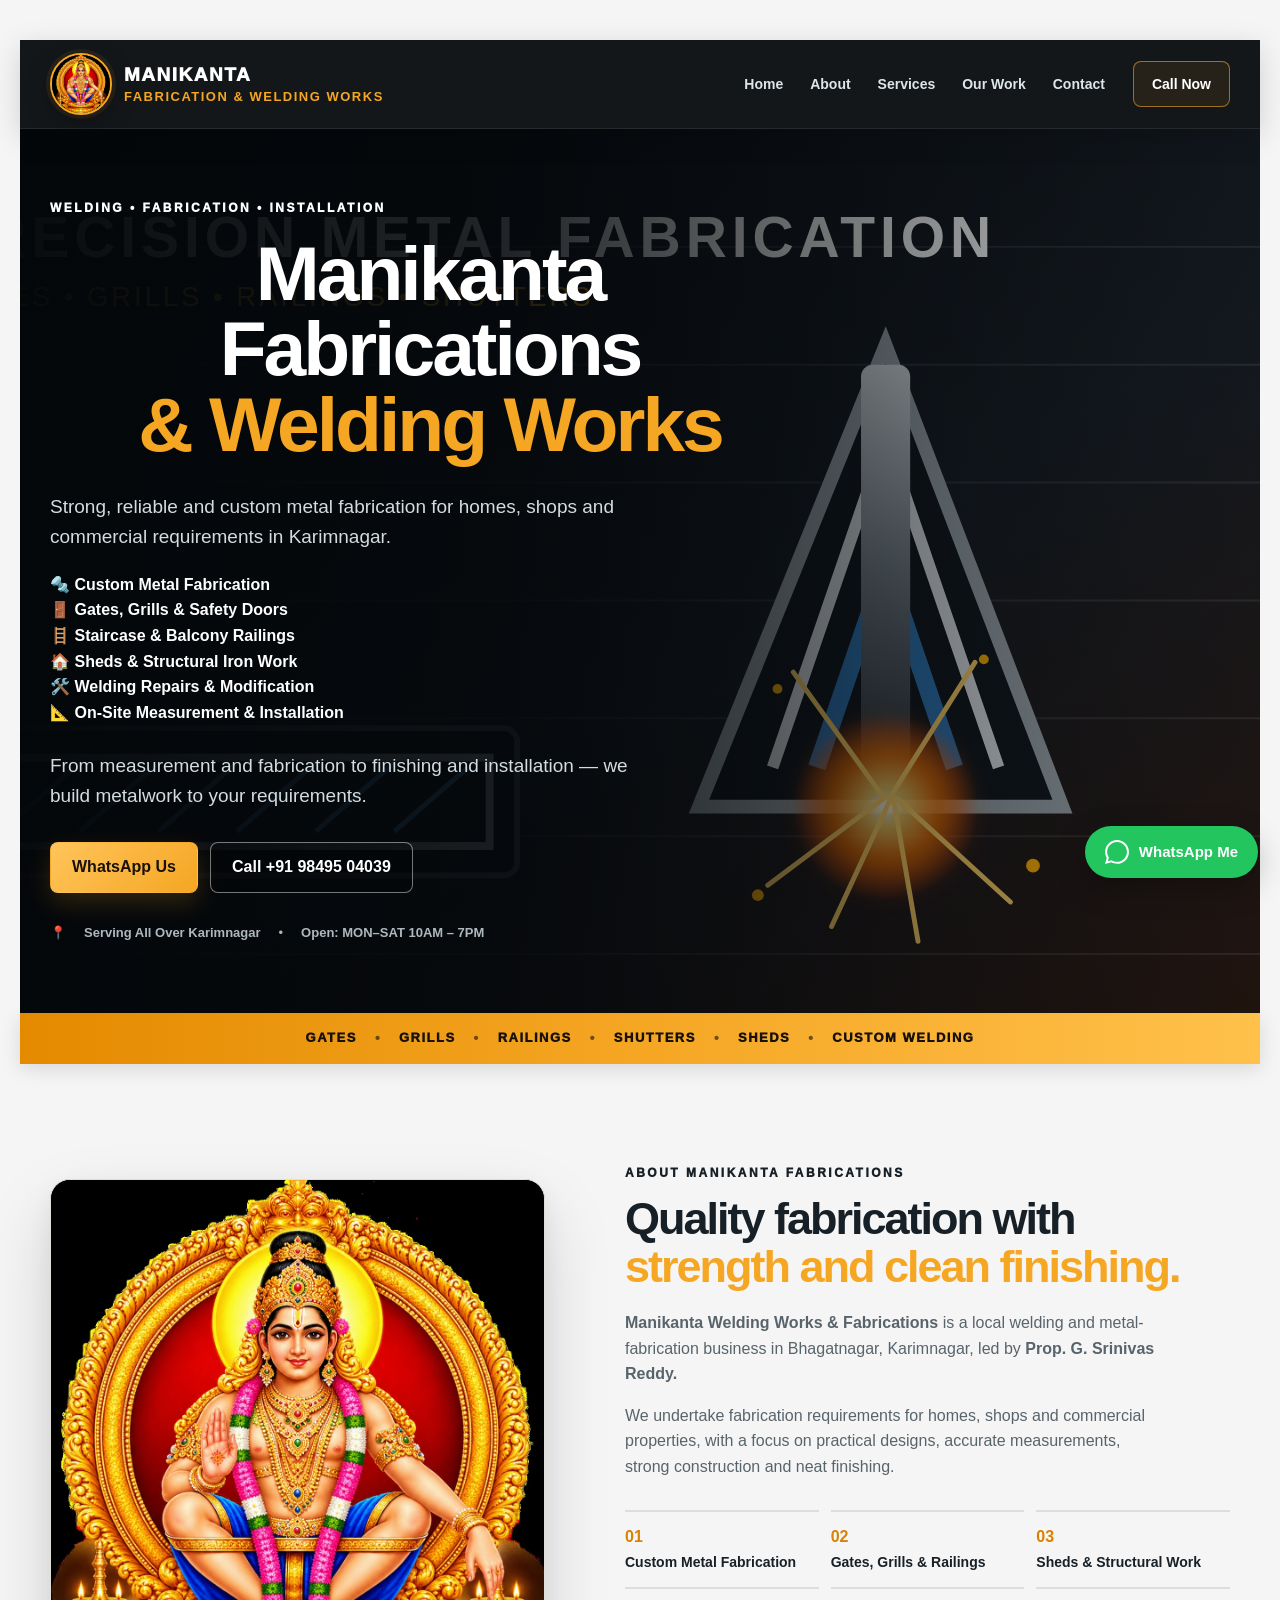
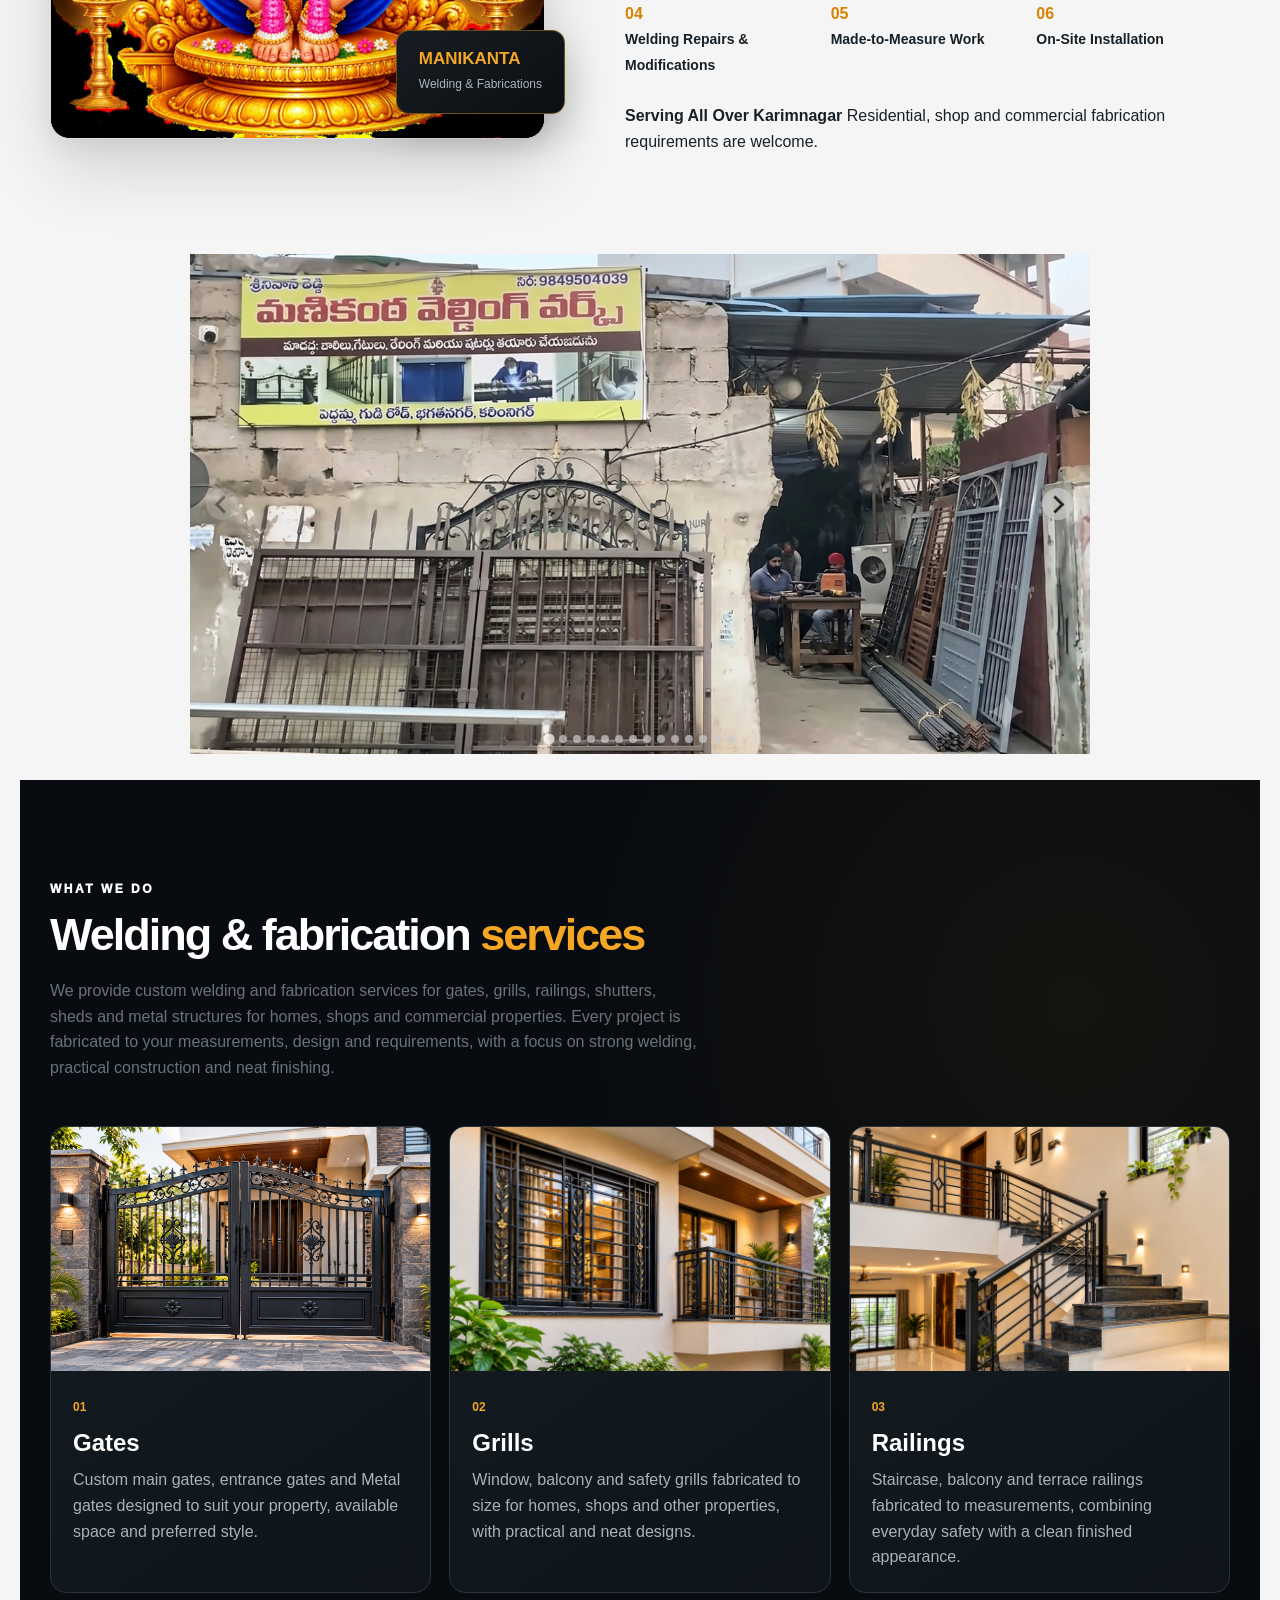
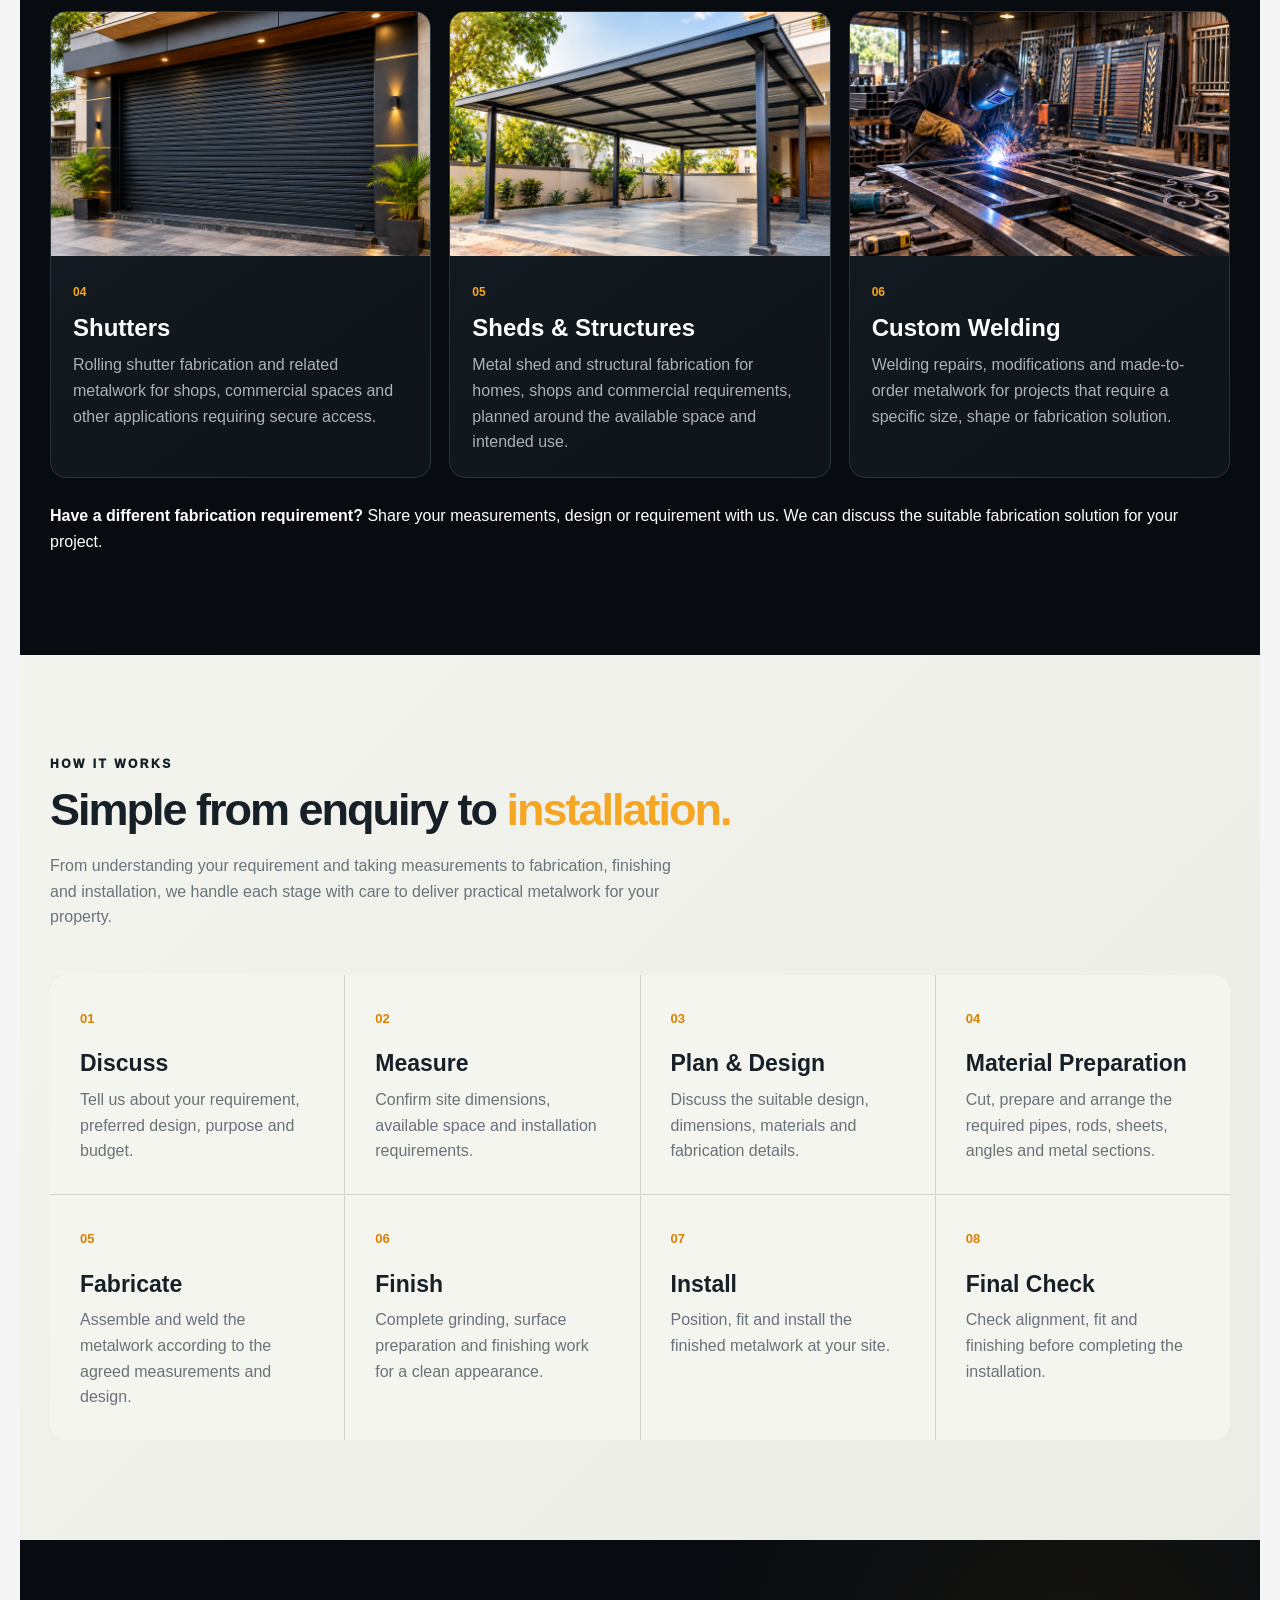
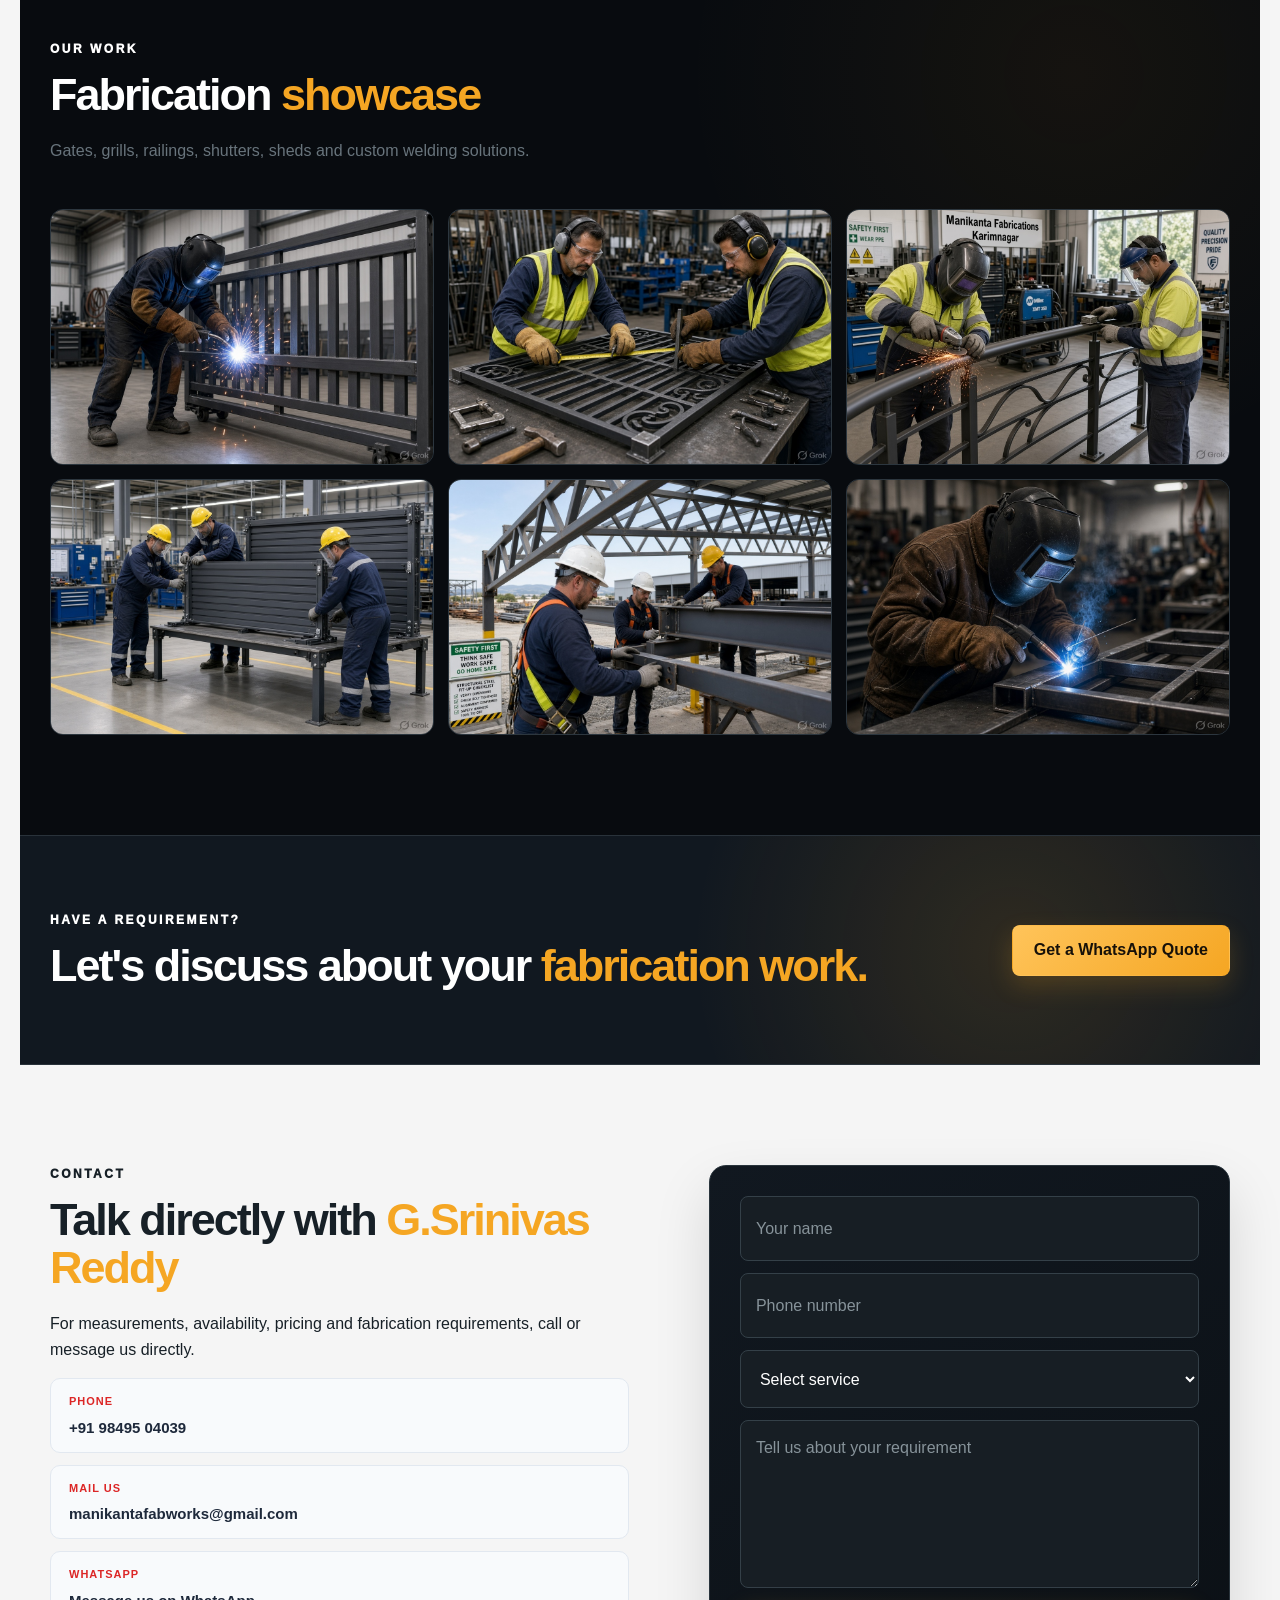
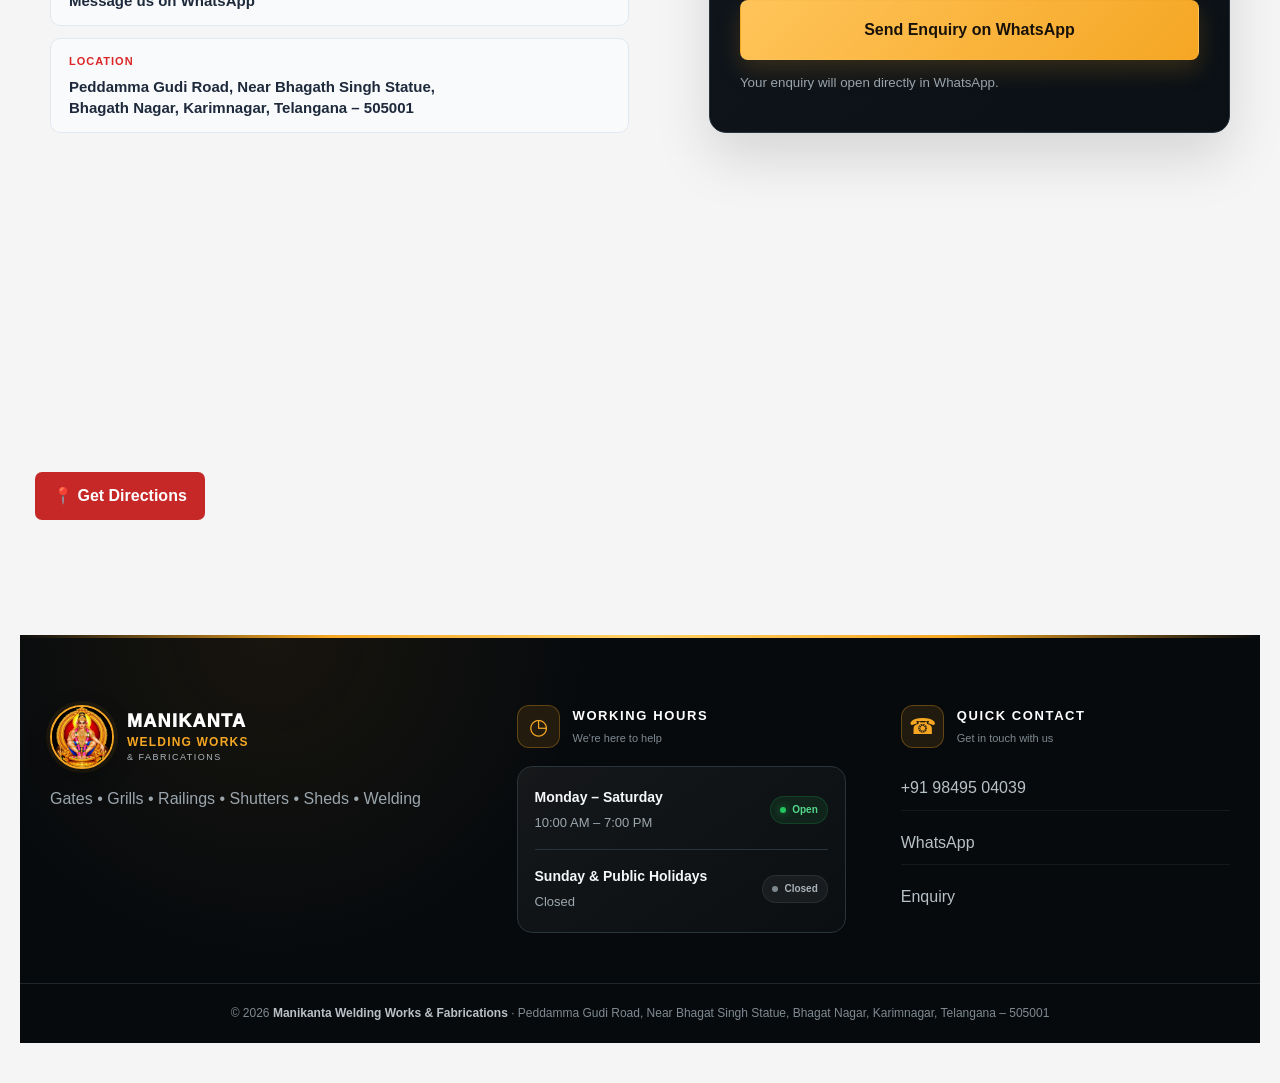
==== commit 3d35600b: "Add files via upload" ====
--- a/index.html
+++ b/index.html
@@ -461,12 +461,7 @@
                         alt="Workshop Image 5"
                     >
                 </li>
-				 <li class="splide__slide">
-                    <img
-                        src="1.jpeg"
-                        alt="Workshop Image 6"
-                    >
-                </li>
+				
 				 <li class="splide__slide">
                     <img
                         src="2.jpeg"
@@ -489,12 +484,7 @@
                 </li>
 				
 				 </li>
-				  <li class="splide__slide">
-                    <img
-                        src="5.jpeg"
-                        alt="Workshop Image 10"
-                    >
-                </li>
+				  
 				
 				 </li>
 				  <li class="splide__slide">
@@ -505,12 +495,7 @@
                 </li>
 				
 				 </li>
-				  <li class="splide__slide">
-                    <img
-                        src="7.jpeg"
-                        alt="Workshop Image 12"
-                    >
-                </li>
+				 
 				
 				
 				 </li>
@@ -552,7 +537,7 @@
 				 </li>
 				  <li class="splide__slide">
                     <img
-                        src="12.jpeg"
+                        src="12.png"
                         alt="Workshop Image 17"
                     >
                 </li>
